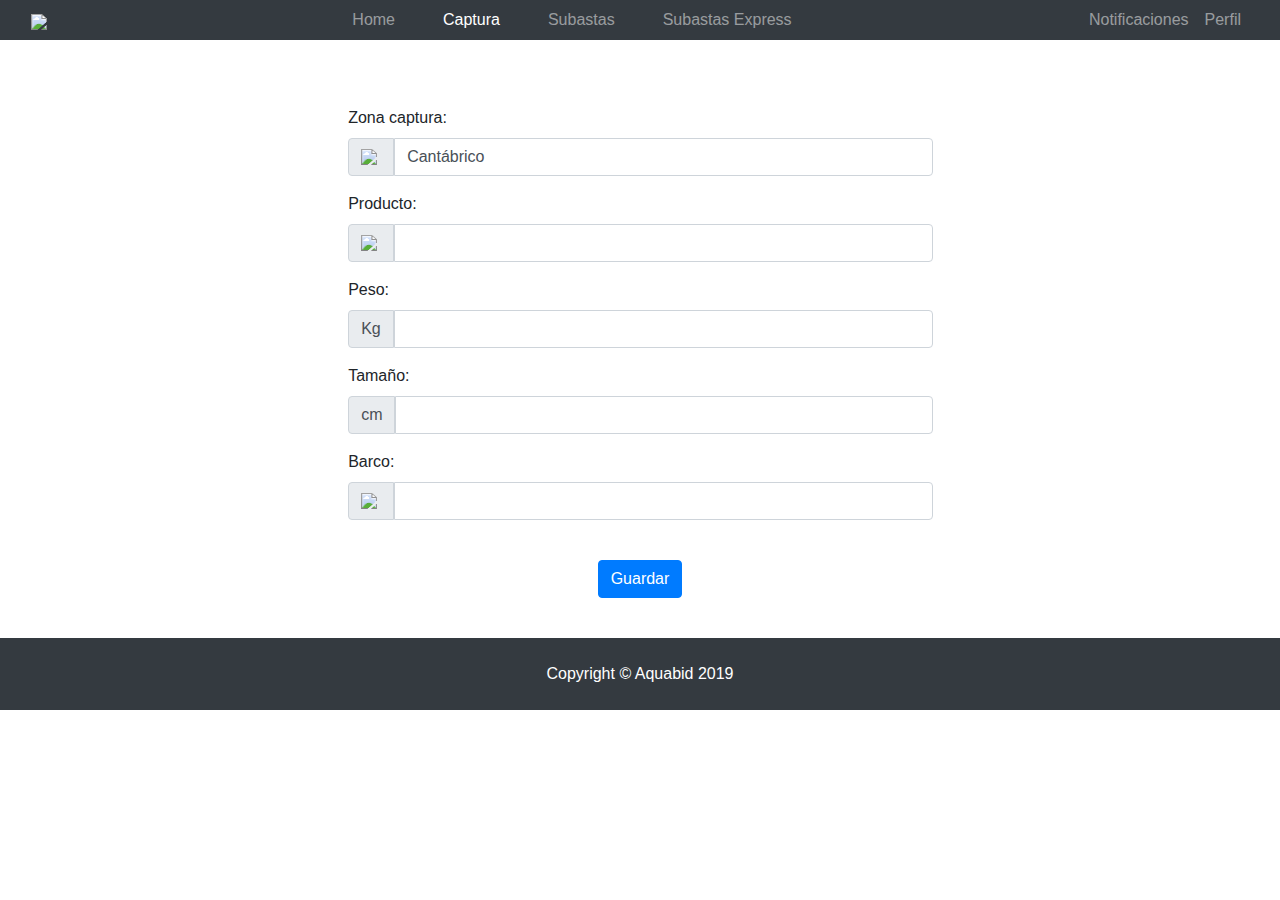
==== html/captura.html @ ab8ef2bf "Cambios en el header" ====
<!DOCTYPE html>
<html lang="en">

<head>

    <meta charset="utf-8">
    <meta name="viewport" content="width=device-width, initial-scale=1, shrink-to-fit=no">
    <meta name="description" content="Página principal de Aquabid">
    <meta name="author" content="Miguel Ángel Pérez, Eric Romero, Alberto Sastre, Alfonso Torres">

    <title>AQUABID</title>

    <link rel="shortcut icon" href="../images/Aquabid.png">

    <!-- JavaScript -->
    <script language="javascript" type="text/javascript" src="../js/main.js"></script>

    <!-- Bootstrap core CSS -->
    <link href="../css/boostrap.css" rel="stylesheet">
    <link href="../css/lonja.css" rel="stylesheet">


</head>

<body>
    <!-- Navigation -->
    <header>
        <nav class="navbar navbar-expand-lg navbar-dark bg-dark fixed-top nnavbar">
            <div class="container">
                <a class="navbar-brand" href="principal.html"><img src="../images/Aquabid.png" width="55px"></a>
                <div class="collapse navbar-collapse" id="navbarResponsive">

                    <ul class="navbar-nav ml-auto">
                        <li class="nav-item-principal ">
                            <a class="nav-link" href="principal.html">Home</a>
                        </li>
                        <li class="nav-item-principal active">
                            <a class="nav-link" href="captura.html">Captura</a>
                        </li>
                        <li class="nav-item-principal">
                            <a class="nav-link" href="subastas.html">Subastas</a>
                        </li>
                        <li class="nav-item-principal">
                            <a class="nav-link" href="#">Subastas Express</a>
                        </li>
                    </ul>

                    <ul class="navbar-nav ml-auto">
                        <li class="nav-item">
                            <a class="nav-link" href="#">Notificaciones</a>
                        </li>
                        <li class="nav-item">
                            <a class="nav-link" href="#">Perfil</a>
                        </li>
                    </ul>
                </div>
            </div>
        </nav>
    </header>

    <!-- Page Content -->
    <div class="ncontainer">
        <div class="ncontainer-interno">
            <form>
                <div class="form-row center">
                    <div class="form-group col-md-12">
                        <label for="Zona captura">Zona captura:</label>
                        <div class="input-group-prepend">
                            <div class="input-group-text input-decorator-radius-right"><img src="../images/location.png"
                                    class="img-input-decorator"></div>
                            <select class="form-control rounded-right">
                                <option>Cantábrico</option>
                                <option>Atlántico</option>
                                <option>Mediterráneo</option>
                            </select>
                        </div>
                    </div>
                </div>
                <div class="form-row center">
                    <div class="form-group col-md-12">
                        <label for="Producto">Producto:</label>
                        <div class="input-group-prepend">
                            <div class="input-group-text input-decorator-radius-right"><img src="../images/pez.png"
                                    class="img-input-decorator"></div>
                            <input class="form-control input-decorator-radius-left" type="text">
                        </div>
                    </div>
                </div>
                <div class="form-row center">
                    <div class="form-group col-md-12">
                        <label for="Producto">Peso:</label>
                        <div class="input-group-prepend">
                            <div class="input-group-text input-decorator-radius-right">Kg</div>
                            <input class="form-control input-decorator-radius-left" type="text">
                        </div>
                    </div>
                </div>
                <div class="form-row center">
                    <div class="form-group col-md-12">
                        <label for="Producto">Tamaño:</label>
                        <div class="input-group-prepend">
                            <div class="input-group-text input-decorator-radius-right">cm</div>
                            <input class="form-control input-decorator-radius-left" type="text">
                        </div>
                    </div>
                </div>
                <div class="form-row center">
                    <div class="form-group col-md-12">
                        <label for="Producto">Barco:</label>
                        <div class="input-group-prepend">
                            <div class="input-group-text input-decorator-radius-right"><img src="../images/barco.png"
                                    class="img-input-decorator"></div>
                            <input class="form-control input-decorator-radius-left" type="text">
                        </div>
                    </div>
                </div>
                <div class="form-boton center submit-boton">
                    <div class="form-group col-md-12">
                        <button type="submit" class="btn btn-primary">Guardar</button>
                    </div>
                </div>
            </form>
        </div>
    </div>
    <!-- /.container -->

    <!-- Footer -->
    <footer class="npadding bg-dark">
        <div class="container">
            <p class="m-0 text-center text-white">Copyright &copy; Aquabid 2019</p>
        </div>
        <!-- /.container -->
    </footer>

</body>

</html>
---- css/boostrap.css ----
:root {
    --blue: #007bff;
    --indigo: #6610f2;
    --purple: #6f42c1;
    --pink: #e83e8c;
    --red: #dc3545;
    --orange: #fd7e14;
    --yellow: #ffc107;
    --green: #28a745;
    --teal: #20c997;
    --cyan: #17a2b8;
    --white: #fff;
    --gray: #6c757d;
    --gray-dark: #343a40;
    --primary: #007bff;
    --secondary: #6c757d;
    --success: #28a745;
    --info: #17a2b8;
    --warning: #ffc107;
    --danger: #dc3545;
    --light: #f8f9fa;
    --dark: #343a40;
    --breakpoint-xs: 0;
    --breakpoint-sm: 576px;
    --breakpoint-md: 768px;
    --breakpoint-lg: 992px;
    --breakpoint-xl: 1200px;
    --font-family-sans-serif: -apple-system, BlinkMacSystemFont, "Segoe UI", Roboto, "Helvetica Neue", Arial, "Noto Sans", sans-serif, "Apple Color Emoji", "Segoe UI Emoji", "Segoe UI Symbol", "Noto Color Emoji";
    --font-family-monospace: SFMono-Regular, Menlo, Monaco, Consolas, "Liberation Mono", "Courier New", monospace;
  }
  
  *,
  *::before,
  *::after {
    box-sizing: border-box;
  }
  
  html {
    font-family: sans-serif;
    line-height: 1.15;
    -webkit-text-size-adjust: 100%;
    -webkit-tap-highlight-color: rgba(0, 0, 0, 0);
  }
  
  article, aside, figcaption, figure, footer, header, hgroup, main, nav, section {
    display: block;
  }
  
  body {
    margin: 0;
    padding-top: 56px;
    font-family: -apple-system, BlinkMacSystemFont, "Segoe UI", Roboto, "Helvetica Neue", Arial, "Noto Sans", sans-serif, "Apple Color Emoji", "Segoe UI Emoji", "Segoe UI Symbol", "Noto Color Emoji";
    font-size: 1rem;
    font-weight: 400;
    line-height: 1.5;
    color: #212529;
    text-align: left;
    background-color: #fff;
  }
  
  [tabindex="-1"]:focus {
    outline: 0 !important;
  }
  
  hr {
    box-sizing: content-box;
    height: 0;
    overflow: visible;
  }
  
  h1, h2, h3, h4, h5, h6 {
    margin-top: 0;
    margin-bottom: 0.5rem;
  }
  
  p {
    margin-top: 0;
    margin-bottom: 1rem;
  }
  
  abbr[title],
  abbr[data-original-title] {
    text-decoration: underline;
    -webkit-text-decoration: underline dotted;
    text-decoration: underline dotted;
    cursor: help;
    border-bottom: 0;
    text-decoration-skip-ink: none;
  }
  
  address {
    margin-bottom: 1rem;
    font-style: normal;
    line-height: inherit;
  }
  
  ol,
  ul,
  dl {
    margin-top: 0;
    margin-bottom: 1rem;
  }
  
  ol ol,
  ul ul,
  ol ul,
  ul ol {
    margin-bottom: 0;
  }
  
  dt {
    font-weight: 700;
  }
  
  dd {
    margin-bottom: .5rem;
    margin-left: 0;
  }
  
  blockquote {
    margin: 0 0 1rem;
  }
  
  b,
  strong {
    font-weight: bolder;
  }
  
  small {
    font-size: 80%;
  }
  
  sub,
  sup {
    position: relative;
    font-size: 75%;
    line-height: 0;
    vertical-align: baseline;
  }
  
  sub {
    bottom: -.25em;
  }
  
  sup {
    top: -.5em;
  }
  
  a {
    color: #007bff;
    text-decoration: none;
    background-color: transparent;
  }
  
  a:hover {
    color: #0056b3;
    text-decoration: underline;
  }
  
  a:not([href]):not([tabindex]) {
    color: inherit;
    text-decoration: none;
  }
  
  a:not([href]):not([tabindex]):hover, a:not([href]):not([tabindex]):focus {
    color: inherit;
    text-decoration: none;
  }
  
  a:not([href]):not([tabindex]):focus {
    outline: 0;
  }
  
  pre,
  code,
  kbd,
  samp {
    font-family: SFMono-Regular, Menlo, Monaco, Consolas, "Liberation Mono", "Courier New", monospace;
    font-size: 1em;
  }
  
  pre {
    margin-top: 0;
    margin-bottom: 1rem;
    overflow: auto;
  }
  
  figure {
    margin: 0 0 1rem;
  }
  
  img {
    vertical-align: middle;
    border-style: none;
  }
  
  svg {
    overflow: hidden;
    vertical-align: middle;
  }
  
  table {
    border-collapse: collapse;
  }
  
  caption {
    padding-top: 0.75rem;
    padding-bottom: 0.75rem;
    color: #6c757d;
    text-align: left;
    caption-side: bottom;
  }
  
  th {
    text-align: inherit;
  }
  
  label {
    display: inline-block;
    margin-bottom: 0.5rem;
  }
  
  button {
    border-radius: 0;
  }
  
  button:focus {
    outline: 1px dotted;
    outline: 5px auto -webkit-focus-ring-color;
  }
  
  input,
  button,
  select,
  optgroup,
  textarea {
    margin: 0;
    font-family: inherit;
    font-size: inherit;
    line-height: inherit;
  }
  
  button,
  input {
    overflow: visible;
  }
  
  button,
  select {
    text-transform: none;
  }
  
  button,
  [type="button"],
  [type="reset"],
  [type="submit"] {
    -webkit-appearance: button;
  }
  
  button::-moz-focus-inner,
  [type="button"]::-moz-focus-inner,
  [type="reset"]::-moz-focus-inner,
  [type="submit"]::-moz-focus-inner {
    padding: 0;
    border-style: none;
  }
  
  input[type="radio"],
  input[type="checkbox"] {
    box-sizing: border-box;
    padding: 0;
  }
  
  input[type="date"],
  input[type="time"],
  input[type="datetime-local"],
  input[type="month"] {
    -webkit-appearance: listbox;
  }
  
  textarea {
    overflow: auto;
    resize: vertical;
  }
  
  fieldset {
    min-width: 0;
    padding: 0;
    margin: 0;
    border: 0;
  }
  
  legend {
    display: block;
    width: 100%;
    max-width: 100%;
    padding: 0;
    margin-bottom: .5rem;
    font-size: 1.5rem;
    line-height: inherit;
    color: inherit;
    white-space: normal;
  }
  
  progress {
    vertical-align: baseline;
  }
  
  [type="number"]::-webkit-inner-spin-button,
  [type="number"]::-webkit-outer-spin-button {
    height: auto;
  }
  
  [type="search"] {
    outline-offset: -2px;
    -webkit-appearance: none;
  }
  
  [type="search"]::-webkit-search-decoration {
    -webkit-appearance: none;
  }
  
  ::-webkit-file-upload-button {
    font: inherit;
    -webkit-appearance: button;
  }
  
  output {
    display: inline-block;
  }
  
  summary {
    display: list-item;
    cursor: pointer;
  }
  
  template {
    display: none;
  }
  
  [hidden] {
    display: none !important;
  }
  
  h1, h2, h3, h4, h5, h6,
  .h1, .h2, .h3, .h4, .h5, .h6 {
    margin-bottom: 0.5rem;
    font-family: inherit;
    font-weight: 500;
    line-height: 1.2;
    color: inherit;
  }
  
  h1, .h1 {
    font-size: 2.5rem;
  }
  
  h2, .h2 {
    font-size: 2rem;
  }
  
  h3, .h3 {
    font-size: 1.75rem;
  }
  
  h4, .h4 {
    font-size: 1.5rem;
  }
  
  h5, .h5 {
    font-size: 1.25rem;
  }
  
  h6, .h6 {
    font-size: 1rem;
  }
  
  .lead {
    font-size: 1.25rem;
    font-weight: 300;
  }
  
  .display-1 {
    font-size: 6rem;
    font-weight: 300;
    line-height: 1.2;
  }
  
  .display-2 {
    font-size: 5.5rem;
    font-weight: 300;
    line-height: 1.2;
  }
  
  .display-3 {
    font-size: 4.5rem;
    font-weight: 300;
    line-height: 1.2;
  }
  
  .display-4 {
    font-size: 3.5rem;
    font-weight: 300;
    line-height: 1.2;
  }
  
  hr {
    margin-top: 1rem;
    margin-bottom: 1rem;
    border: 0;
    border-top: 1px solid rgba(0, 0, 0, 0.1);
  }
  
  small,
  .small {
    font-size: 80%;
    font-weight: 400;
  }
  
  mark,
  .mark {
    padding: 0.2em;
    background-color: #fcf8e3;
  }
  
  .list-unstyled {
    padding-left: 0;
    list-style: none;
  }
  
  .list-inline {
    padding-left: 0;
    list-style: none;
  }
  
  .list-inline-item {
    display: inline-block;
  }
  
  .list-inline-item:not(:last-child) {
    margin-right: 0.5rem;
  }
  
  .initialism {
    font-size: 90%;
    text-transform: uppercase;
  }
  
  .blockquote {
    margin-bottom: 1rem;
    font-size: 1.25rem;
  }
  
  .blockquote-footer {
    display: block;
    font-size: 80%;
    color: #6c757d;
  }
  
  .blockquote-footer::before {
    content: "\2014\00A0";
  }

  .img-fluid {
    max-width: 100%;
    height: auto;
  }
  
  .img-thumbnail {
    padding: 0.25rem;
    background-color: #fff;
    border: 1px solid #dee2e6;
    border-radius: 0.25rem;
    max-width: 100%;
    height: auto;
  }
  
  .figure {
    display: inline-block;
  }
  
  .figure-img {
    margin-bottom: 0.5rem;
    line-height: 1;
  }
  
  .figure-caption {
    font-size: 90%;
    color: #6c757d;
  }
  
  code {
    font-size: 87.5%;
    color: #e83e8c;
    word-break: break-word;
  }
  
  a > code {
    color: inherit;
  }
  
  kbd {
    padding: 0.2rem 0.4rem;
    font-size: 87.5%;
    color: #fff;
    background-color: #212529;
    border-radius: 0.2rem;
  }
  
  kbd kbd {
    padding: 0;
    font-size: 100%;
    font-weight: 700;
  }
  
  pre {
    display: block;
    font-size: 87.5%;
    color: #212529;
  }
  
  pre code {
    font-size: inherit;
    color: inherit;
    word-break: normal;
  }
  
  .pre-scrollable {
    max-height: 340px;
    overflow-y: scroll;
  }

  .container {
    width: 100%;
    padding-right: 15px;
    padding-left: 15px;
    margin-right: auto;
    margin-left: auto;
  }
  
  @media (min-width: 576px) {
    .container {
      max-width: 100%;
    }
  }
  
  @media (min-width: 768px) {
    .container {
      max-width: 100%;
    }
  }
  
  @media (min-width: 992px) {
    .container {
      max-width: 100%;
    }
  }
  
  @media (min-width: 1200px) {
    .container {
      max-width: 100%;
    }
  }
  
  .container-fluid {
    width: 100%;
    padding-right: 15px;
    padding-left: 15px;
    margin-right: auto;
    margin-left: auto;
  }
  
  .row {
    display: -ms-flexbox;
    display: flex;
    -ms-flex-wrap: wrap;
    flex-wrap: wrap;
    margin-top: 50px;
  }
  
  .no-gutters {
    margin-right: 0;
    margin-left: 0;
  }
  
  .no-gutters > .col,
  .no-gutters > [class*="col-"] {
    padding-right: 0;
    padding-left: 0;
  }
  
  .col-1, .col-2, .col-3, .col-4, .col-5, .col-6, .col-7, .col-8, .col-9, .col-10, .col-11, .col-12, .col,
  .col-auto, .col-sm-1, .col-sm-2, .col-sm-3, .col-sm-4, .col-sm-5, .col-sm-6, .col-sm-7, .col-sm-8, .col-sm-9, .col-sm-10, .col-sm-11, .col-sm-12, .col-sm,
  .col-sm-auto, .col-md-1, .col-md-2, .col-md-3, .col-md-4, .col-md-5, .col-md-6, .col-md-7, .col-md-8, .col-md-9, .col-md-10, .col-md-11, .col-md-12, .col-md,
  .col-md-auto, .col-lg-1, .col-lg-2, .col-lg-3, .col-lg-4, .col-lg-5, .col-lg-6, col-lg-7, .col-lg-8, .col-lg-9, .col-lg-10, .col-lg-11, .col-lg-12, .col-lg,
  .col-lg-auto, .col-xl-1, .col-xl-2, .col-xl-3, .col-xl-4, .col-xl-5, .col-xl-6, .col-xl-7, .col-xl-8, .col-xl-9, .col-xl-10, .col-xl-11, .col-xl-12, .col-xl,
  .col-xl-auto {
    position: relative;
    width: 100%;
    padding-right: 15px;
    padding-left: 15px;
  }
  
  .col {
    -ms-flex-preferred-size: 0;
    flex-basis: 0;
    -ms-flex-positive: 1;
    flex-grow: 1;
    max-width: 100%;
  }
  
  .col-auto {
    -ms-flex: 0 0 auto;
    flex: 0 0 auto;
    width: auto;
    max-width: 100%;
  }
  
  .col-1 {
    -ms-flex: 0 0 8.333333%;
    flex: 0 0 8.333333%;
    max-width: 8.333333%;
  }
  
  .col-2 {
    -ms-flex: 0 0 16.666667%;
    flex: 0 0 16.666667%;
    max-width: 16.666667%;
  }
  
  .col-3 {
    -ms-flex: 0 0 25%;
    flex: 0 0 25%;
    max-width: 25%;
  }
  
  .col-4 {
    -ms-flex: 0 0 33.333333%;
    flex: 0 0 33.333333%;
    max-width: 33.333333%;
  }
  
  .col-5 {
    -ms-flex: 0 0 41.666667%;
    flex: 0 0 41.666667%;
    max-width: 41.666667%;
  }
  
  .col-6 {
    -ms-flex: 0 0 50%;
    flex: 0 0 50%;
    max-width: 50%;
  }
  
  .col-7 {
    -ms-flex: 0 0 58.333333%;
    flex: 0 0 58.333333%;
    max-width: 58.333333%;
  }
  
  .col-8 {
    -ms-flex: 0 0 66.666667%;
    flex: 0 0 66.666667%;
    max-width: 66.666667%;
  }
  
  .col-9 {
    -ms-flex: 0 0 75%;
    flex: 0 0 75%;
    max-width: 75%;
  }
  
  .col-10 {
    -ms-flex: 0 0 83.333333%;
    flex: 0 0 83.333333%;
    max-width: 83.333333%;
  }
  
  .col-11 {
    -ms-flex: 0 0 91.666667%;
    flex: 0 0 91.666667%;
    max-width: 91.666667%;
  }
  
  .col-12 {
    -ms-flex: 0 0 100%;
    flex: 0 0 100%;
    max-width: 100%;
  }
  
  .order-first {
    -ms-flex-order: -1;
    order: -1;
  }
  
  .order-last {
    -ms-flex-order: 13;
    order: 13;
  }
  
  .order-0 {
    -ms-flex-order: 0;
    order: 0;
  }
  
  .order-1 {
    -ms-flex-order: 1;
    order: 1;
  }
  
  .order-2 {
    -ms-flex-order: 2;
    order: 2;
  }
  
  .order-3 {
    -ms-flex-order: 3;
    order: 3;
  }
  
  .order-4 {
    -ms-flex-order: 4;
    order: 4;
  }
  
  .order-5 {
    -ms-flex-order: 5;
    order: 5;
  }
  
  .order-6 {
    -ms-flex-order: 6;
    order: 6;
  }
  
  .order-7 {
    -ms-flex-order: 7;
    order: 7;
  }
  
  .order-8 {
    -ms-flex-order: 8;
    order: 8;
  }
  
  .order-9 {
    -ms-flex-order: 9;
    order: 9;
  }
  
  .order-10 {
    -ms-flex-order: 10;
    order: 10;
  }
  
  .order-11 {
    -ms-flex-order: 11;
    order: 11;
  }
  
  .order-12 {
    -ms-flex-order: 12;
    order: 12;
  }
  
  .offset-1 {
    margin-left: 8.333333%;
  }
  
  .offset-2 {
    margin-left: 16.666667%;
  }
  
  .offset-3 {
    margin-left: 25%;
  }
  
  .offset-4 {
    margin-left: 33.333333%;
  }
  
  .offset-5 {
    margin-left: 41.666667%;
  }
  
  .offset-6 {
    margin-left: 50%;
  }
  
  .offset-7 {
    margin-left: 58.333333%;
  }
  
  .offset-8 {
    margin-left: 66.666667%;
  }
  
  .offset-9 {
    margin-left: 75%;
  }
  
  .offset-10 {
    margin-left: 83.333333%;
  }
  
  .offset-11 {
    margin-left: 91.666667%;
  }
  
  @media (min-width: 576px) {
    .col-sm {
      -ms-flex-preferred-size: 0;
      flex-basis: 0;
      -ms-flex-positive: 1;
      flex-grow: 1;
      max-width: 100%;
    }
    .col-sm-auto {
      -ms-flex: 0 0 auto;
      flex: 0 0 auto;
      width: auto;
      max-width: 100%;
    }
    .col-sm-1 {
      -ms-flex: 0 0 8.333333%;
      flex: 0 0 8.333333%;
      max-width: 8.333333%;
    }
    .col-sm-2 {
      -ms-flex: 0 0 16.666667%;
      flex: 0 0 16.666667%;
      max-width: 16.666667%;
    }
    .col-sm-3 {
      -ms-flex: 0 0 25%;
      flex: 0 0 25%;
      max-width: 25%;
    }
    .col-sm-4 {
      -ms-flex: 0 0 33.333333%;
      flex: 0 0 33.333333%;
      max-width: 33.333333%;
    }
    .col-sm-5 {
      -ms-flex: 0 0 41.666667%;
      flex: 0 0 41.666667%;
      max-width: 41.666667%;
    }
    .col-sm-6 {
      -ms-flex: 0 0 50%;
      flex: 0 0 50%;
      max-width: 50%;
    }
    .col-sm-7 {
      -ms-flex: 0 0 58.333333%;
      flex: 0 0 58.333333%;
      max-width: 58.333333%;
    }
    .col-sm-8 {
      -ms-flex: 0 0 66.666667%;
      flex: 0 0 66.666667%;
      max-width: 66.666667%;
    }
    .col-sm-9 {
      -ms-flex: 0 0 75%;
      flex: 0 0 75%;
      max-width: 75%;
    }
    .col-sm-10 {
      -ms-flex: 0 0 83.333333%;
      flex: 0 0 83.333333%;
      max-width: 83.333333%;
    }
    .col-sm-11 {
      -ms-flex: 0 0 91.666667%;
      flex: 0 0 91.666667%;
      max-width: 91.666667%;
    }
    .col-sm-12 {
      -ms-flex: 0 0 100%;
      flex: 0 0 100%;
      max-width: 100%;
    }
    .order-sm-first {
      -ms-flex-order: -1;
      order: -1;
    }
    .order-sm-last {
      -ms-flex-order: 13;
      order: 13;
    }
    .order-sm-0 {
      -ms-flex-order: 0;
      order: 0;
    }
    .order-sm-1 {
      -ms-flex-order: 1;
      order: 1;
    }
    .order-sm-2 {
      -ms-flex-order: 2;
      order: 2;
    }
    .order-sm-3 {
      -ms-flex-order: 3;
      order: 3;
    }
    .order-sm-4 {
      -ms-flex-order: 4;
      order: 4;
    }
    .order-sm-5 {
      -ms-flex-order: 5;
      order: 5;
    }
    .order-sm-6 {
      -ms-flex-order: 6;
      order: 6;
    }
    .order-sm-7 {
      -ms-flex-order: 7;
      order: 7;
    }
    .order-sm-8 {
      -ms-flex-order: 8;
      order: 8;
    }
    .order-sm-9 {
      -ms-flex-order: 9;
      order: 9;
    }
    .order-sm-10 {
      -ms-flex-order: 10;
      order: 10;
    }
    .order-sm-11 {
      -ms-flex-order: 11;
      order: 11;
    }
    .order-sm-12 {
      -ms-flex-order: 12;
      order: 12;
    }
    .offset-sm-0 {
      margin-left: 0;
    }
    .offset-sm-1 {
      margin-left: 8.333333%;
    }
    .offset-sm-2 {
      margin-left: 16.666667%;
    }
    .offset-sm-3 {
      margin-left: 25%;
    }
    .offset-sm-4 {
      margin-left: 33.333333%;
    }
    .offset-sm-5 {
      margin-left: 41.666667%;
    }
    .offset-sm-6 {
      margin-left: 50%;
    }
    .offset-sm-7 {
      margin-left: 58.333333%;
    }
    .offset-sm-8 {
      margin-left: 66.666667%;
    }
    .offset-sm-9 {
      margin-left: 75%;
    }
    .offset-sm-10 {
      margin-left: 83.333333%;
    }
    .offset-sm-11 {
      margin-left: 91.666667%;
    }
  }
  
  @media (min-width: 768px) {
    .col-md {
      -ms-flex-preferred-size: 0;
      flex-basis: 0;
      -ms-flex-positive: 1;
      flex-grow: 1;
      max-width: 100%;
    }
    .col-md-auto {
      -ms-flex: 0 0 auto;
      flex: 0 0 auto;
      width: auto;
      max-width: 100%;
    }
    .col-md-1 {
      -ms-flex: 0 0 8.333333%;
      flex: 0 0 8.333333%;
      max-width: 8.333333%;
    }
    .col-md-2 {
      -ms-flex: 0 0 16.666667%;
      flex: 0 0 16.666667%;
      max-width: 16.666667%;
    }
    .col-md-3 {
      -ms-flex: 0 0 25%;
      flex: 0 0 25%;
      max-width: 25%;
    }
    .col-md-4 {
      -ms-flex: 0 0 33.333333%;
      flex: 0 0 33.333333%;
      max-width: 33.333333%;
    }
    .col-md-5 {
      -ms-flex: 0 0 41.666667%;
      flex: 0 0 41.666667%;
      max-width: 41.666667%;
    }
    .col-md-6 {
      -ms-flex: 0 0 50%;
      flex: 0 0 50%;
      max-width: 50%;
    }
    .col-md-7 {
      -ms-flex: 0 0 58.333333%;
      flex: 0 0 58.333333%;
      max-width: 58.333333%;
    }
    .col-md-8 {
      -ms-flex: 0 0 66.666667%;
      flex: 0 0 66.666667%;
      max-width: 66.666667%;
    }
    .col-md-9 {
      -ms-flex: 0 0 75%;
      flex: 0 0 75%;
      max-width: 75%;
    }
    .col-md-10 {
      -ms-flex: 0 0 83.333333%;
      flex: 0 0 83.333333%;
      max-width: 83.333333%;
    }
    .col-md-11 {
      -ms-flex: 0 0 91.666667%;
      flex: 0 0 91.666667%;
      max-width: 91.666667%;
    }
    .col-md-12 {
      -ms-flex: 0 0 100%;
      flex: 0 0 100%;
      max-width: 100%;
    }
    .order-md-first {
      -ms-flex-order: -1;
      order: -1;
    }
    .order-md-last {
      -ms-flex-order: 13;
      order: 13;
    }
    .order-md-0 {
      -ms-flex-order: 0;
      order: 0;
    }
    .order-md-1 {
      -ms-flex-order: 1;
      order: 1;
    }
    .order-md-2 {
      -ms-flex-order: 2;
      order: 2;
    }
    .order-md-3 {
      -ms-flex-order: 3;
      order: 3;
    }
    .order-md-4 {
      -ms-flex-order: 4;
      order: 4;
    }
    .order-md-5 {
      -ms-flex-order: 5;
      order: 5;
    }
    .order-md-6 {
      -ms-flex-order: 6;
      order: 6;
    }
    .order-md-7 {
      -ms-flex-order: 7;
      order: 7;
    }
    .order-md-8 {
      -ms-flex-order: 8;
      order: 8;
    }
    .order-md-9 {
      -ms-flex-order: 9;
      order: 9;
    }
    .order-md-10 {
      -ms-flex-order: 10;
      order: 10;
    }
    .order-md-11 {
      -ms-flex-order: 11;
      order: 11;
    }
    .order-md-12 {
      -ms-flex-order: 12;
      order: 12;
    }
    .offset-md-0 {
      margin-left: 0;
    }
    .offset-md-1 {
      margin-left: 8.333333%;
    }
    .offset-md-2 {
      margin-left: 16.666667%;
    }
    .offset-md-3 {
      margin-left: 25%;
    }
    .offset-md-4 {
      margin-left: 33.333333%;
    }
    .offset-md-5 {
      margin-left: 41.666667%;
    }
    .offset-md-6 {
      margin-left: 50%;
    }
    .offset-md-7 {
      margin-left: 58.333333%;
    }
    .offset-md-8 {
      margin-left: 66.666667%;
    }
    .offset-md-9 {
      margin-left: 75%;
    }
    .offset-md-10 {
      margin-left: 83.333333%;
    }
    .offset-md-11 {
      margin-left: 91.666667%;
    }
  }
  
  @media (min-width: 992px) {
    .col-lg {
      -ms-flex-preferred-size: 0;
      flex-basis: 0;
      -ms-flex-positive: 1;
      flex-grow: 1;
      max-width: 100%;
    }
    .col-lg-auto {
      -ms-flex: 0 0 auto;
      flex: 0 0 auto;
      width: auto;
      max-width: 100%;
    }
    .col-lg-1 {
      -ms-flex: 0 0 8.333333%;
      flex: 0 0 8.333333%;
      max-width: 8.333333%;
    }
    .col-lg-2 {
      -ms-flex: 0 0 16.666667%;
      flex: 0 0 16.666667%;
      max-width: 16.666667%;
    }
    .col-lg-3 {
      -ms-flex: 0 0 25%;
      flex: 0 0 25%;
      max-width: 25%;
    }
    .col-lg-4 {
      -ms-flex: 0 0 33.333333%;
      flex: 0 0 33.333333%;
      max-width: 33.333333%;
    }
    .col-lg-5 {
      -ms-flex: 0 0 41.666667%;
      flex: 0 0 41.666667%;
      max-width: 41.666667%;
    }
    .col-lg-6 {
      -ms-flex: 0 0 50%;
      flex: 0 0 50%;
      max-width: 50%;
    }
    .col-lg-7 {
      -ms-flex: 0 0 58.333333%;
      flex: 0 0 58.333333%;
      max-width: 58.333333%;
    }
    .col-lg-8 {
      -ms-flex: 0 0 66.666667%;
      flex: 0 0 66.666667%;
      max-width: 66.666667%;
    }
    .col-lg-9 {
      -ms-flex: 0 0 75%;
      flex: 0 0 75%;
      max-width: 75%;
    }
    .col-lg-10 {
      -ms-flex: 0 0 83.333333%;
      flex: 0 0 83.333333%;
      max-width: 83.333333%;
    }
    .col-lg-11 {
      -ms-flex: 0 0 91.666667%;
      flex: 0 0 91.666667%;
      max-width: 91.666667%;
    }
    .col-lg-12 {
      -ms-flex: 0 0 100%;
      flex: 0 0 100%;
      max-width: 100%;
    }
    .order-lg-first {
      -ms-flex-order: -1;
      order: -1;
    }
    .order-lg-last {
      -ms-flex-order: 13;
      order: 13;
    }
    .order-lg-0 {
      -ms-flex-order: 0;
      order: 0;
    }
    .order-lg-1 {
      -ms-flex-order: 1;
      order: 1;
    }
    .order-lg-2 {
      -ms-flex-order: 2;
      order: 2;
    }
    .order-lg-3 {
      -ms-flex-order: 3;
      order: 3;
    }
    .order-lg-4 {
      -ms-flex-order: 4;
      order: 4;
    }
    .order-lg-5 {
      -ms-flex-order: 5;
      order: 5;
    }
    .order-lg-6 {
      -ms-flex-order: 6;
      order: 6;
    }
    .order-lg-7 {
      -ms-flex-order: 7;
      order: 7;
    }
    .order-lg-8 {
      -ms-flex-order: 8;
      order: 8;
    }
    .order-lg-9 {
      -ms-flex-order: 9;
      order: 9;
    }
    .order-lg-10 {
      -ms-flex-order: 10;
      order: 10;
    }
    .order-lg-11 {
      -ms-flex-order: 11;
      order: 11;
    }
    .order-lg-12 {
      -ms-flex-order: 12;
      order: 12;
    }
    .offset-lg-0 {
      margin-left: 0;
    }
    .offset-lg-1 {
      margin-left: 8.333333%;
    }
    .offset-lg-2 {
      margin-left: 16.666667%;
    }
    .offset-lg-3 {
      margin-left: 25%;
    }
    .offset-lg-4 {
      margin-left: 33.333333%;
    }
    .offset-lg-5 {
      margin-left: 41.666667%;
    }
    .offset-lg-6 {
      margin-left: 50%;
    }
    .offset-lg-7 {
      margin-left: 58.333333%;
    }
    .offset-lg-8 {
      margin-left: 66.666667%;
    }
    .offset-lg-9 {
      margin-left: 75%;
    }
    .offset-lg-10 {
      margin-left: 83.333333%;
    }
    .offset-lg-11 {
      margin-left: 91.666667%;
    }
  }
  
  @media (min-width: 1200px) {
    .col-xl {
      -ms-flex-preferred-size: 0;
      flex-basis: 0;
      -ms-flex-positive: 1;
      flex-grow: 1;
      max-width: 100%;
    }
    .col-xl-auto {
      -ms-flex: 0 0 auto;
      flex: 0 0 auto;
      width: auto;
      max-width: 100%;
    }
    .col-xl-1 {
      -ms-flex: 0 0 8.333333%;
      flex: 0 0 8.333333%;
      max-width: 8.333333%;
    }
    .col-xl-2 {
      -ms-flex: 0 0 16.666667%;
      flex: 0 0 16.666667%;
      max-width: 16.666667%;
    }
    .col-xl-3 {
      -ms-flex: 0 0 25%;
      flex: 0 0 25%;
      max-width: 25%;
    }
    .col-xl-4 {
      -ms-flex: 0 0 33.333333%;
      flex: 0 0 33.333333%;
      max-width: 33.333333%;
    }
    .col-xl-5 {
      -ms-flex: 0 0 41.666667%;
      flex: 0 0 41.666667%;
      max-width: 41.666667%;
    }
    .col-xl-6 {
      -ms-flex: 0 0 50%;
      flex: 0 0 50%;
      max-width: 50%;
    }
    .col-xl-7 {
      -ms-flex: 0 0 58.333333%;
      flex: 0 0 58.333333%;
      max-width: 58.333333%;
    }
    .col-xl-8 {
      -ms-flex: 0 0 66.666667%;
      flex: 0 0 66.666667%;
      max-width: 66.666667%;
    }
    .col-xl-9 {
      -ms-flex: 0 0 75%;
      flex: 0 0 75%;
      max-width: 75%;
    }
    .col-xl-10 {
      -ms-flex: 0 0 83.333333%;
      flex: 0 0 83.333333%;
      max-width: 83.333333%;
    }
    .col-xl-11 {
      -ms-flex: 0 0 91.666667%;
      flex: 0 0 91.666667%;
      max-width: 91.666667%;
    }
    .col-xl-12 {
      -ms-flex: 0 0 100%;
      flex: 0 0 100%;
      max-width: 100%;
    }
    .order-xl-first {
      -ms-flex-order: -1;
      order: -1;
    }
    .order-xl-last {
      -ms-flex-order: 13;
      order: 13;
    }
    .order-xl-0 {
      -ms-flex-order: 0;
      order: 0;
    }
    .order-xl-1 {
      -ms-flex-order: 1;
      order: 1;
    }
    .order-xl-2 {
      -ms-flex-order: 2;
      order: 2;
    }
    .order-xl-3 {
      -ms-flex-order: 3;
      order: 3;
    }
    .order-xl-4 {
      -ms-flex-order: 4;
      order: 4;
    }
    .order-xl-5 {
      -ms-flex-order: 5;
      order: 5;
    }
    .order-xl-6 {
      -ms-flex-order: 6;
      order: 6;
    }
    .order-xl-7 {
      -ms-flex-order: 7;
      order: 7;
    }
    .order-xl-8 {
      -ms-flex-order: 8;
      order: 8;
    }
    .order-xl-9 {
      -ms-flex-order: 9;
      order: 9;
    }
    .order-xl-10 {
      -ms-flex-order: 10;
      order: 10;
    }
    .order-xl-11 {
      -ms-flex-order: 11;
      order: 11;
    }
    .order-xl-12 {
      -ms-flex-order: 12;
      order: 12;
    }
    .offset-xl-0 {
      margin-left: 0;
    }
    .offset-xl-1 {
      margin-left: 8.333333%;
    }
    .offset-xl-2 {
      margin-left: 16.666667%;
    }
    .offset-xl-3 {
      margin-left: 25%;
    }
    .offset-xl-4 {
      margin-left: 33.333333%;
    }
    .offset-xl-5 {
      margin-left: 41.666667%;
    }
    .offset-xl-6 {
      margin-left: 50%;
    }
    .offset-xl-7 {
      margin-left: 58.333333%;
    }
    .offset-xl-8 {
      margin-left: 66.666667%;
    }
    .offset-xl-9 {
      margin-left: 75%;
    }
    .offset-xl-10 {
      margin-left: 83.333333%;
    }
    .offset-xl-11 {
      margin-left: 91.666667%;
    }
  }
  
  .table {
    width: 100%;
    margin-bottom: 1rem;
    background-color: transparent;
  }
  
  .table th,
  .table td {
    padding: 0.75rem;
    vertical-align: top;
    border-top: 1px solid #dee2e6;
  }
  
  .table thead th {
    vertical-align: bottom;
    border-bottom: 2px solid #dee2e6;
  }
  
  .table tbody + tbody {
    border-top: 2px solid #dee2e6;
  }
  
  .table .table {
    background-color: #fff;
  }
  
  .table-sm th,
  .table-sm td {
    padding: 0.3rem;
  }
  
  .table-bordered {
    border: 1px solid #dee2e6;
  }
  
  .table-bordered th,
  .table-bordered td {
    border: 1px solid #dee2e6;
  }
  
  .table-bordered thead th,
  .table-bordered thead td {
    border-bottom-width: 2px;
  }
  
  .table-borderless th,
  .table-borderless td,
  .table-borderless thead th,
  .table-borderless tbody + tbody {
    border: 0;
  }
  
  .table-striped tbody tr:nth-of-type(odd) {
    background-color: rgba(0, 0, 0, 0.05);
  }
  
  .table-hover tbody tr:hover {
    background-color: rgba(0, 0, 0, 0.075);
  }
  
  .table-primary,
  .table-primary > th,
  .table-primary > td {
    background-color: #b8daff;
  }
  
  .table-primary th,
  .table-primary td,
  .table-primary thead th,
  .table-primary tbody + tbody {
    border-color: #7abaff;
  }
  
  .table-hover .table-primary:hover {
    background-color: #9fcdff;
  }
  
  .table-hover .table-primary:hover > td,
  .table-hover .table-primary:hover > th {
    background-color: #9fcdff;
  }
  
  .table-secondary,
  .table-secondary > th,
  .table-secondary > td {
    background-color: #d6d8db;
  }
  
  .table-secondary th,
  .table-secondary td,
  .table-secondary thead th,
  .table-secondary tbody + tbody {
    border-color: #b3b7bb;
  }
  
  .table-hover .table-secondary:hover {
    background-color: #c8cbcf;
  }
  
  .table-hover .table-secondary:hover > td,
  .table-hover .table-secondary:hover > th {
    background-color: #c8cbcf;
  }
  
  .table-success,
  .table-success > th,
  .table-success > td {
    background-color: #c3e6cb;
  }
  
  .table-success th,
  .table-success td,
  .table-success thead th,
  .table-success tbody + tbody {
    border-color: #8fd19e;
  }
  
  .table-hover .table-success:hover {
    background-color: #b1dfbb;
  }
  
  .table-hover .table-success:hover > td,
  .table-hover .table-success:hover > th {
    background-color: #b1dfbb;
  }
  
  .table-info,
  .table-info > th,
  .table-info > td {
    background-color: #bee5eb;
  }
  
  .table-info th,
  .table-info td,
  .table-info thead th,
  .table-info tbody + tbody {
    border-color: #86cfda;
  }
  
  .table-hover .table-info:hover {
    background-color: #abdde5;
  }
  
  .table-hover .table-info:hover > td,
  .table-hover .table-info:hover > th {
    background-color: #abdde5;
  }
  
  .table-warning,
  .table-warning > th,
  .table-warning > td {
    background-color: #ffeeba;
  }
  
  .table-warning th,
  .table-warning td,
  .table-warning thead th,
  .table-warning tbody + tbody {
    border-color: #ffdf7e;
  }
  
  .table-hover .table-warning:hover {
    background-color: #ffe8a1;
  }
  
  .table-hover .table-warning:hover > td,
  .table-hover .table-warning:hover > th {
    background-color: #ffe8a1;
  }
  
  .table-danger,
  .table-danger > th,
  .table-danger > td {
    background-color: #f5c6cb;
  }
  
  .table-danger th,
  .table-danger td,
  .table-danger thead th,
  .table-danger tbody + tbody {
    border-color: #ed969e;
  }
  
  .table-hover .table-danger:hover {
    background-color: #f1b0b7;
  }
  
  .table-hover .table-danger:hover > td,
  .table-hover .table-danger:hover > th {
    background-color: #f1b0b7;
  }
  
  .table-light,
  .table-light > th,
  .table-light > td {
    background-color: #fdfdfe;
  }
  
  .table-light th,
  .table-light td,
  .table-light thead th,
  .table-light tbody + tbody {
    border-color: #fbfcfc;
  }
  
  .table-hover .table-light:hover {
    background-color: #ececf6;
  }
  
  .table-hover .table-light:hover > td,
  .table-hover .table-light:hover > th {
    background-color: #ececf6;
  }
  
  .table-dark,
  .table-dark > th,
  .table-dark > td {
    background-color: #c6c8ca;
  }
  
  .table-dark th,
  .table-dark td,
  .table-dark thead th,
  .table-dark tbody + tbody {
    border-color: #95999c;
  }
  
  .table-hover .table-dark:hover {
    background-color: #b9bbbe;
  }
  
  .table-hover .table-dark:hover > td,
  .table-hover .table-dark:hover > th {
    background-color: #b9bbbe;
  }
  
  .table-active,
  .table-active > th,
  .table-active > td {
    background-color: rgba(0, 0, 0, 0.075);
  }
  
  .table-hover .table-active:hover {
    background-color: rgba(0, 0, 0, 0.075);
  }
  
  .table-hover .table-active:hover > td,
  .table-hover .table-active:hover > th {
    background-color: rgba(0, 0, 0, 0.075);
  }
  
  .table .thead-dark th {
    color: #fff;
    background-color: #212529;
    border-color: #32383e;
  }
  
  .table .thead-light th {
    color: #495057;
    background-color: #e9ecef;
    border-color: #dee2e6;
  }
  
  .table-dark {
    color: #fff;
    background-color: #212529;
  }
  
  .table-dark th,
  .table-dark td,
  .table-dark thead th {
    border-color: #32383e;
  }
  
  .table-dark.table-bordered {
    border: 0;
  }
  
  .table-dark.table-striped tbody tr:nth-of-type(odd) {
    background-color: rgba(255, 255, 255, 0.05);
  }
  
  .table-dark.table-hover tbody tr:hover {
    background-color: rgba(255, 255, 255, 0.075);
  }
  
  @media (max-width: 575.98px) {
    .table-responsive-sm {
      display: block;
      width: 100%;
      overflow-x: auto;
      -webkit-overflow-scrolling: touch;
      -ms-overflow-style: -ms-autohiding-scrollbar;
    }
    .table-responsive-sm > .table-bordered {
      border: 0;
    }
  }
  
  @media (max-width: 767.98px) {
    .table-responsive-md {
      display: block;
      width: 100%;
      overflow-x: auto;
      -webkit-overflow-scrolling: touch;
      -ms-overflow-style: -ms-autohiding-scrollbar;
    }
    .table-responsive-md > .table-bordered {
      border: 0;
    }
  }
  
  @media (max-width: 991.98px) {
    .table-responsive-lg {
      display: block;
      width: 100%;
      overflow-x: auto;
      -webkit-overflow-scrolling: touch;
      -ms-overflow-style: -ms-autohiding-scrollbar;
    }
    .table-responsive-lg > .table-bordered {
      border: 0;
    }
  }
  
  @media (max-width: 1199.98px) {
    .table-responsive-xl {
      display: block;
      width: 100%;
      overflow-x: auto;
      -webkit-overflow-scrolling: touch;
      -ms-overflow-style: -ms-autohiding-scrollbar;
    }
    .table-responsive-xl > .table-bordered {
      border: 0;
    }
  }
  
  .table-responsive {
    display: block;
    width: 100%;
    overflow-x: auto;
    -webkit-overflow-scrolling: touch;
    -ms-overflow-style: -ms-autohiding-scrollbar;
  }
  
  .table-responsive > .table-bordered {
    border: 0;
  }
  
  .form-control {
    display: block;
    width: 100%;
    height: calc(2.25rem + 2px);
    padding: 0.375rem 0.75rem;
    font-size: 1rem;
    font-weight: 400;
    line-height: 1.5;
    color: #495057;
    background-color: #fff;
    background-clip: padding-box;
    border: 1px solid #ced4da;
    border-radius: 0.25rem;
    transition: border-color 0.15s ease-in-out, box-shadow 0.15s ease-in-out;
  }
  
  @media screen and (prefers-reduced-motion: reduce) {
    .form-control {
      transition: none;
    }
  }
  
  .form-control::-ms-expand {
    background-color: transparent;
    border: 0;
  }
  
  .form-control:focus {
    color: #495057;
    background-color: #fff;
    border-color: #80bdff;
    outline: 0;
    box-shadow: 0 0 0 0.2rem rgba(0, 123, 255, 0.25);
  }
  
  .form-control::-webkit-input-placeholder {
    color: #6c757d;
    opacity: 1;
  }
  
  .form-control::-moz-placeholder {
    color: #6c757d;
    opacity: 1;
  }
  
  .form-control:-ms-input-placeholder {
    color: #6c757d;
    opacity: 1;
  }
  
  .form-control::-ms-input-placeholder {
    color: #6c757d;
    opacity: 1;
  }
  
  .form-control::placeholder {
    color: #6c757d;
    opacity: 1;
  }
  
  .form-control:disabled, .form-control[readonly] {
    background-color: #e9ecef;
    opacity: 1;
  }
  
  select.form-control:focus::-ms-value {
    color: #495057;
    background-color: #fff;
  }
  
  .form-control-file,
  .form-control-range {
    display: block;
    width: 100%;
  }
  
  .col-form-label {
    padding-top: calc(0.375rem + 1px);
    padding-bottom: calc(0.375rem + 1px);
    margin-bottom: 0;
    font-size: inherit;
    line-height: 1.5;
  }
  
  .col-form-label-lg {
    padding-top: calc(0.5rem + 1px);
    padding-bottom: calc(0.5rem + 1px);
    font-size: 1.25rem;
    line-height: 1.5;
  }
  
  .col-form-label-sm {
    padding-top: calc(0.25rem + 1px);
    padding-bottom: calc(0.25rem + 1px);
    font-size: 0.875rem;
    line-height: 1.5;
  }
  
  .form-control-plaintext {
    display: block;
    width: 100%;
    padding-top: 0.375rem;
    padding-bottom: 0.375rem;
    margin-bottom: 0;
    line-height: 1.5;
    color: #212529;
    background-color: transparent;
    border: solid transparent;
    border-width: 1px 0;
  }
  
  .form-control-plaintext.form-control-sm, .form-control-plaintext.form-control-lg {
    padding-right: 0;
    padding-left: 0;
  }
  
  .form-control-sm {
    height: calc(1.8125rem + 2px);
    padding: 0.25rem 0.5rem;
    font-size: 0.875rem;
    line-height: 1.5;
    border-radius: 0.2rem;
  }
  
  .form-control-lg {
    height: calc(2.875rem + 2px);
    padding: 0.5rem 1rem;
    font-size: 1.25rem;
    line-height: 1.5;
    border-radius: 0.3rem;
  }
  
  select.form-control[size], select.form-control[multiple] {
    height: auto;
  }
  
  textarea.form-control {
    height: auto;
  }
  
  .form-group {
    margin-bottom: 1rem;
  }
  
  .form-text {
    display: block;
    margin-top: 0.25rem;
  }
  
  .form-row {
    display: -ms-flexbox;
    display: flex;
    -ms-flex-wrap: wrap;
    flex-wrap: wrap;
    margin-right: -5px;
    margin-left: -5px;
  }
  
  .form-row > .col,
  .form-row > [class*="col-"] {
    padding-right: 5px;
    padding-left: 5px;
  }
  
  .form-check {
    position: relative;
    display: block;
    padding-left: 1.25rem;
  }
  
  .form-check-input {
    position: absolute;
    margin-top: 0.3rem;
    margin-left: -1.25rem;
  }
  
  .form-check-input:disabled ~ .form-check-label {
    color: #6c757d;
  }
  
  .form-check-label {
    margin-bottom: 0;
  }
  
  .form-check-inline {
    display: -ms-inline-flexbox;
    display: inline-flex;
    -ms-flex-align: center;
    align-items: center;
    padding-left: 0;
    margin-right: 0.75rem;
  }
  
  .form-check-inline .form-check-input {
    position: static;
    margin-top: 0;
    margin-right: 0.3125rem;
    margin-left: 0;
  }
  
  .valid-feedback {
    display: none;
    width: 100%;
    margin-top: 0.25rem;
    font-size: 80%;
    color: #28a745;
  }
  
  .valid-tooltip {
    position: absolute;
    top: 100%;
    z-index: 5;
    display: none;
    max-width: 100%;
    padding: 0.25rem 0.5rem;
    margin-top: .1rem;
    font-size: 0.875rem;
    line-height: 1.5;
    color: #fff;
    background-color: rgba(40, 167, 69, 0.9);
    border-radius: 0.25rem;
  }
  
  .was-validated .form-control:valid, .form-control.is-valid {
    border-color: #28a745;
    padding-right: 2.25rem;
    background-repeat: no-repeat;
    background-position: center right calc(2.25rem / 4);
    background-size: calc(2.25rem / 2) calc(2.25rem / 2);
    background-image: url("data:image/svg+xml,%3csvg xmlns='http://www.w3.org/2000/svg' viewBox='0 0 8 8'%3e%3cpath fill='%2328a745' d='M2.3 6.73L.6 4.53c-.4-1.04.46-1.4 1.1-.8l1.1 1.4 3.4-3.8c.6-.63 1.6-.27 1.2.7l-4 4.6c-.43.5-.8.4-1.1.1z'/%3e%3c/svg%3e");
  }
  
  .was-validated .form-control:valid:focus, .form-control.is-valid:focus {
    border-color: #28a745;
    box-shadow: 0 0 0 0.2rem rgba(40, 167, 69, 0.25);
  }
  
  .was-validated .form-control:valid ~ .valid-feedback,
  .was-validated .form-control:valid ~ .valid-tooltip, .form-control.is-valid ~ .valid-feedback,
  .form-control.is-valid ~ .valid-tooltip {
    display: block;
  }
  
  .was-validated textarea.form-control:valid, textarea.form-control.is-valid {
    padding-right: 2.25rem;
    background-position: top calc(2.25rem / 4) right calc(2.25rem / 4);
  }
  
  .was-validated .custom-select:valid, .custom-select.is-valid {
    border-color: #28a745;
    padding-right: 3.4375rem;
    background: url("data:image/svg+xml,%3csvg xmlns='http://www.w3.org/2000/svg' viewBox='0 0 4 5'%3e%3cpath fill='%23343a40' d='M2 0L0 2h4zm0 5L0 3h4z'/%3e%3c/svg%3e") no-repeat right 0.75rem center/8px 10px, url("data:image/svg+xml,%3csvg xmlns='http://www.w3.org/2000/svg' viewBox='0 0 8 8'%3e%3cpath fill='%2328a745' d='M2.3 6.73L.6 4.53c-.4-1.04.46-1.4 1.1-.8l1.1 1.4 3.4-3.8c.6-.63 1.6-.27 1.2.7l-4 4.6c-.43.5-.8.4-1.1.1z'/%3e%3c/svg%3e") no-repeat center right 1.75rem/1.125rem 1.125rem;
  }
  
  .was-validated .custom-select:valid:focus, .custom-select.is-valid:focus {
    border-color: #28a745;
    box-shadow: 0 0 0 0.2rem rgba(40, 167, 69, 0.25);
  }
  
  .was-validated .custom-select:valid ~ .valid-feedback,
  .was-validated .custom-select:valid ~ .valid-tooltip, .custom-select.is-valid ~ .valid-feedback,
  .custom-select.is-valid ~ .valid-tooltip {
    display: block;
  }
  
  .was-validated .form-control-file:valid ~ .valid-feedback,
  .was-validated .form-control-file:valid ~ .valid-tooltip, .form-control-file.is-valid ~ .valid-feedback,
  .form-control-file.is-valid ~ .valid-tooltip {
    display: block;
  }
  
  .was-validated .form-check-input:valid ~ .form-check-label, .form-check-input.is-valid ~ .form-check-label {
    color: #28a745;
  }
  
  .was-validated .form-check-input:valid ~ .valid-feedback,
  .was-validated .form-check-input:valid ~ .valid-tooltip, .form-check-input.is-valid ~ .valid-feedback,
  .form-check-input.is-valid ~ .valid-tooltip {
    display: block;
  }
  
  .was-validated .custom-control-input:valid ~ .custom-control-label, .custom-control-input.is-valid ~ .custom-control-label {
    color: #28a745;
  }
  
  .was-validated .custom-control-input:valid ~ .custom-control-label::before, .custom-control-input.is-valid ~ .custom-control-label::before {
    border-color: #28a745;
  }
  
  .was-validated .custom-control-input:valid ~ .valid-feedback,
  .was-validated .custom-control-input:valid ~ .valid-tooltip, .custom-control-input.is-valid ~ .valid-feedback,
  .custom-control-input.is-valid ~ .valid-tooltip {
    display: block;
  }
  
  .was-validated .custom-control-input:valid:checked ~ .custom-control-label::before, .custom-control-input.is-valid:checked ~ .custom-control-label::before {
    border-color: #34ce57;
    background-color: #34ce57;
  }
  
  .was-validated .custom-control-input:valid:focus ~ .custom-control-label::before, .custom-control-input.is-valid:focus ~ .custom-control-label::before {
    box-shadow: 0 0 0 0.2rem rgba(40, 167, 69, 0.25);
  }
  
  .was-validated .custom-control-input:valid:focus:not(:checked) ~ .custom-control-label::before, .custom-control-input.is-valid:focus:not(:checked) ~ .custom-control-label::before {
    border-color: #28a745;
  }
  
  .was-validated .custom-file-input:valid ~ .custom-file-label, .custom-file-input.is-valid ~ .custom-file-label {
    border-color: #28a745;
  }
  
  .was-validated .custom-file-input:valid ~ .valid-feedback,
  .was-validated .custom-file-input:valid ~ .valid-tooltip, .custom-file-input.is-valid ~ .valid-feedback,
  .custom-file-input.is-valid ~ .valid-tooltip {
    display: block;
  }
  
  .was-validated .custom-file-input:valid:focus ~ .custom-file-label, .custom-file-input.is-valid:focus ~ .custom-file-label {
    border-color: #28a745;
    box-shadow: 0 0 0 0.2rem rgba(40, 167, 69, 0.25);
  }
  
  .invalid-feedback {
    display: none;
    width: 100%;
    margin-top: 0.25rem;
    font-size: 80%;
    color: #dc3545;
  }
  
  .invalid-tooltip {
    position: absolute;
    top: 100%;
    z-index: 5;
    display: none;
    max-width: 100%;
    padding: 0.25rem 0.5rem;
    margin-top: .1rem;
    font-size: 0.875rem;
    line-height: 1.5;
    color: #fff;
    background-color: rgba(220, 53, 69, 0.9);
    border-radius: 0.25rem;
  }
  
  .was-validated .form-control:invalid, .form-control.is-invalid {
    border-color: #dc3545;
    padding-right: 2.25rem;
    background-repeat: no-repeat;
    background-position: center right calc(2.25rem / 4);
    background-size: calc(2.25rem / 2) calc(2.25rem / 2);
    background-image: url("data:image/svg+xml,%3csvg xmlns='http://www.w3.org/2000/svg' fill='%23dc3545' viewBox='-2 -2 7 7'%3e%3cpath stroke='%23d9534f' d='M0 0l3 3m0-3L0 3'/%3e%3ccircle r='.5'/%3e%3ccircle cx='3' r='.5'/%3e%3ccircle cy='3' r='.5'/%3e%3ccircle cx='3' cy='3' r='.5'/%3e%3c/svg%3E");
  }
  
  .was-validated .form-control:invalid:focus, .form-control.is-invalid:focus {
    border-color: #dc3545;
    box-shadow: 0 0 0 0.2rem rgba(220, 53, 69, 0.25);
  }
  
  .was-validated .form-control:invalid ~ .invalid-feedback,
  .was-validated .form-control:invalid ~ .invalid-tooltip, .form-control.is-invalid ~ .invalid-feedback,
  .form-control.is-invalid ~ .invalid-tooltip {
    display: block;
  }
  
  .was-validated textarea.form-control:invalid, textarea.form-control.is-invalid {
    padding-right: 2.25rem;
    background-position: top calc(2.25rem / 4) right calc(2.25rem / 4);
  }
  
  .was-validated .custom-select:invalid, .custom-select.is-invalid {
    border-color: #dc3545;
    padding-right: 3.4375rem;
    background: url("data:image/svg+xml,%3csvg xmlns='http://www.w3.org/2000/svg' viewBox='0 0 4 5'%3e%3cpath fill='%23343a40' d='M2 0L0 2h4zm0 5L0 3h4z'/%3e%3c/svg%3e") no-repeat right 0.75rem center/8px 10px, url("data:image/svg+xml,%3csvg xmlns='http://www.w3.org/2000/svg' fill='%23dc3545' viewBox='-2 -2 7 7'%3e%3cpath stroke='%23d9534f' d='M0 0l3 3m0-3L0 3'/%3e%3ccircle r='.5'/%3e%3ccircle cx='3' r='.5'/%3e%3ccircle cy='3' r='.5'/%3e%3ccircle cx='3' cy='3' r='.5'/%3e%3c/svg%3E") no-repeat center right 1.75rem/1.125rem 1.125rem;
  }
  
  .was-validated .custom-select:invalid:focus, .custom-select.is-invalid:focus {
    border-color: #dc3545;
    box-shadow: 0 0 0 0.2rem rgba(220, 53, 69, 0.25);
  }
  
  .was-validated .custom-select:invalid ~ .invalid-feedback,
  .was-validated .custom-select:invalid ~ .invalid-tooltip, .custom-select.is-invalid ~ .invalid-feedback,
  .custom-select.is-invalid ~ .invalid-tooltip {
    display: block;
  }
  
  .was-validated .form-control-file:invalid ~ .invalid-feedback,
  .was-validated .form-control-file:invalid ~ .invalid-tooltip, .form-control-file.is-invalid ~ .invalid-feedback,
  .form-control-file.is-invalid ~ .invalid-tooltip {
    display: block;
  }
  
  .was-validated .form-check-input:invalid ~ .form-check-label, .form-check-input.is-invalid ~ .form-check-label {
    color: #dc3545;
  }
  
  .was-validated .form-check-input:invalid ~ .invalid-feedback,
  .was-validated .form-check-input:invalid ~ .invalid-tooltip, .form-check-input.is-invalid ~ .invalid-feedback,
  .form-check-input.is-invalid ~ .invalid-tooltip {
    display: block;
  }
  
  .was-validated .custom-control-input:invalid ~ .custom-control-label, .custom-control-input.is-invalid ~ .custom-control-label {
    color: #dc3545;
  }
  
  .was-validated .custom-control-input:invalid ~ .custom-control-label::before, .custom-control-input.is-invalid ~ .custom-control-label::before {
    border-color: #dc3545;
  }
  
  .was-validated .custom-control-input:invalid ~ .invalid-feedback,
  .was-validated .custom-control-input:invalid ~ .invalid-tooltip, .custom-control-input.is-invalid ~ .invalid-feedback,
  .custom-control-input.is-invalid ~ .invalid-tooltip {
    display: block;
  }
  
  .was-validated .custom-control-input:invalid:checked ~ .custom-control-label::before, .custom-control-input.is-invalid:checked ~ .custom-control-label::before {
    border-color: #e4606d;
    background-color: #e4606d;
  }
  
  .was-validated .custom-control-input:invalid:focus ~ .custom-control-label::before, .custom-control-input.is-invalid:focus ~ .custom-control-label::before {
    box-shadow: 0 0 0 0.2rem rgba(220, 53, 69, 0.25);
  }
  
  .was-validated .custom-control-input:invalid:focus:not(:checked) ~ .custom-control-label::before, .custom-control-input.is-invalid:focus:not(:checked) ~ .custom-control-label::before {
    border-color: #dc3545;
  }
  
  .was-validated .custom-file-input:invalid ~ .custom-file-label, .custom-file-input.is-invalid ~ .custom-file-label {
    border-color: #dc3545;
  }
  
  .was-validated .custom-file-input:invalid ~ .invalid-feedback,
  .was-validated .custom-file-input:invalid ~ .invalid-tooltip, .custom-file-input.is-invalid ~ .invalid-feedback,
  .custom-file-input.is-invalid ~ .invalid-tooltip {
    display: block;
  }
  
  .was-validated .custom-file-input:invalid:focus ~ .custom-file-label, .custom-file-input.is-invalid:focus ~ .custom-file-label {
    border-color: #dc3545;
    box-shadow: 0 0 0 0.2rem rgba(220, 53, 69, 0.25);
  }
  
  .form-inline {
    display: -ms-flexbox;
    display: flex;
    -ms-flex-flow: row wrap;
    flex-flow: row wrap;
    -ms-flex-align: center;
    align-items: center;
  }
  
  .form-inline .form-check {
    width: 100%;
  }
  
  @media (min-width: 576px) {
    .form-inline label {
      display: -ms-flexbox;
      display: flex;
      -ms-flex-align: center;
      align-items: center;
      -ms-flex-pack: center;
      justify-content: center;
      margin-bottom: 0;
    }
    .form-inline .form-group {
      display: -ms-flexbox;
      display: flex;
      -ms-flex: 0 0 auto;
      flex: 0 0 auto;
      -ms-flex-flow: row wrap;
      flex-flow: row wrap;
      -ms-flex-align: center;
      align-items: center;
      margin-bottom: 0;
    }
    .form-inline .form-control {
      display: inline-block;
      width: auto;
      vertical-align: middle;
    }
    .form-inline .form-control-plaintext {
      display: inline-block;
    }
    .form-inline .input-group,
    .form-inline .custom-select {
      width: auto;
    }
    .form-inline .form-check {
      display: -ms-flexbox;
      display: flex;
      -ms-flex-align: center;
      align-items: center;
      -ms-flex-pack: center;
      justify-content: center;
      width: auto;
      padding-left: 0;
    }
    .form-inline .form-check-input {
      position: relative;
      margin-top: 0;
      margin-right: 0.25rem;
      margin-left: 0;
    }
    .form-inline .custom-control {
      -ms-flex-align: center;
      align-items: center;
      -ms-flex-pack: center;
      justify-content: center;
    }
    .form-inline .custom-control-label {
      margin-bottom: 0;
    }
  }
  
  .btn {
    display: inline-block;
    font-weight: 400;
    color: #212529;
    text-align: center;
    vertical-align: middle;
    -webkit-user-select: none;
    -moz-user-select: none;
    -ms-user-select: none;
    user-select: none;
    background-color: transparent;
    border: 1px solid transparent;
    padding: 0.375rem 0.75rem;
    font-size: 1rem;
    line-height: 1.5;
    border-radius: 0.25rem;
    transition: color 0.15s ease-in-out, background-color 0.15s ease-in-out, border-color 0.15s ease-in-out, box-shadow 0.15s ease-in-out;
  }
  
  @media screen and (prefers-reduced-motion: reduce) {
    .btn {
      transition: none;
    }
  }
  
  .btn:hover {
    color: #212529;
    text-decoration: none;
  }
  
  .btn:focus, .btn.focus {
    outline: 0;
    box-shadow: 0 0 0 0.2rem rgba(0, 123, 255, 0.25);
  }
  
  .btn.disabled, .btn:disabled {
    opacity: 0.65;
  }
  
  .btn:not(:disabled):not(.disabled) {
    cursor: pointer;
  }
  
  a.btn.disabled,
  fieldset:disabled a.btn {
    pointer-events: none;
  }
  
  .btn-primary {
    color: #fff;
    background-color: #007bff;
    border-color: #007bff;
  }
  
  .btn-primary:hover {
    color: #fff;
    background-color: #0069d9;
    border-color: #0062cc;
  }
  
  .btn-primary:focus, .btn-primary.focus {
    box-shadow: 0 0 0 0.2rem rgba(38, 143, 255, 0.5);
  }
  
  .btn-primary.disabled, .btn-primary:disabled {
    color: #fff;
    background-color: #007bff;
    border-color: #007bff;
  }
  
  .btn-primary:not(:disabled):not(.disabled):active, .btn-primary:not(:disabled):not(.disabled).active,
  .show > .btn-primary.dropdown-toggle {
    color: #fff;
    background-color: #0062cc;
    border-color: #005cbf;
  }
  
  .btn-primary:not(:disabled):not(.disabled):active:focus, .btn-primary:not(:disabled):not(.disabled).active:focus,
  .show > .btn-primary.dropdown-toggle:focus {
    box-shadow: 0 0 0 0.2rem rgba(38, 143, 255, 0.5);
  }
  
  .btn-secondary {
    color: #fff;
    background-color: #6c757d;
    border-color: #6c757d;
  }
  
  .btn-secondary:hover {
    color: #fff;
    background-color: #5a6268;
    border-color: #545b62;
  }
  
  .btn-secondary:focus, .btn-secondary.focus {
    box-shadow: 0 0 0 0.2rem rgba(130, 138, 145, 0.5);
  }
  
  .btn-secondary.disabled, .btn-secondary:disabled {
    color: #fff;
    background-color: #6c757d;
    border-color: #6c757d;
  }
  
  .btn-secondary:not(:disabled):not(.disabled):active, .btn-secondary:not(:disabled):not(.disabled).active,
  .show > .btn-secondary.dropdown-toggle {
    color: #fff;
    background-color: #545b62;
    border-color: #4e555b;
  }
  
  .btn-secondary:not(:disabled):not(.disabled):active:focus, .btn-secondary:not(:disabled):not(.disabled).active:focus,
  .show > .btn-secondary.dropdown-toggle:focus {
    box-shadow: 0 0 0 0.2rem rgba(130, 138, 145, 0.5);
  }
  
  .btn-success {
    color: #fff;
    background-color: #28a745;
    border-color: #28a745;
  }
  
  .btn-success:hover {
    color: #fff;
    background-color: #218838;
    border-color: #1e7e34;
  }
  
  .btn-success:focus, .btn-success.focus {
    box-shadow: 0 0 0 0.2rem rgba(72, 180, 97, 0.5);
  }
  
  .btn-success.disabled, .btn-success:disabled {
    color: #fff;
    background-color: #28a745;
    border-color: #28a745;
  }
  
  .btn-success:not(:disabled):not(.disabled):active, .btn-success:not(:disabled):not(.disabled).active,
  .show > .btn-success.dropdown-toggle {
    color: #fff;
    background-color: #1e7e34;
    border-color: #1c7430;
  }
  
  .btn-success:not(:disabled):not(.disabled):active:focus, .btn-success:not(:disabled):not(.disabled).active:focus,
  .show > .btn-success.dropdown-toggle:focus {
    box-shadow: 0 0 0 0.2rem rgba(72, 180, 97, 0.5);
  }
  
  .btn-info {
    color: #fff;
    background-color: #17a2b8;
    border-color: #17a2b8;
  }
  
  .btn-info:hover {
    color: #fff;
    background-color: #138496;
    border-color: #117a8b;
  }
  
  .btn-info:focus, .btn-info.focus {
    box-shadow: 0 0 0 0.2rem rgba(58, 176, 195, 0.5);
  }
  
  .btn-info.disabled, .btn-info:disabled {
    color: #fff;
    background-color: #17a2b8;
    border-color: #17a2b8;
  }
  
  .btn-info:not(:disabled):not(.disabled):active, .btn-info:not(:disabled):not(.disabled).active,
  .show > .btn-info.dropdown-toggle {
    color: #fff;
    background-color: #117a8b;
    border-color: #10707f;
  }
  
  .btn-info:not(:disabled):not(.disabled):active:focus, .btn-info:not(:disabled):not(.disabled).active:focus,
  .show > .btn-info.dropdown-toggle:focus {
    box-shadow: 0 0 0 0.2rem rgba(58, 176, 195, 0.5);
  }
  
  .btn-warning {
    color: #212529;
    background-color: #ffc107;
    border-color: #ffc107;
  }
  
  .btn-warning:hover {
    color: #212529;
    background-color: #e0a800;
    border-color: #d39e00;
  }
  
  .btn-warning:focus, .btn-warning.focus {
    box-shadow: 0 0 0 0.2rem rgba(222, 170, 12, 0.5);
  }
  
  .btn-warning.disabled, .btn-warning:disabled {
    color: #212529;
    background-color: #ffc107;
    border-color: #ffc107;
  }
  
  .btn-warning:not(:disabled):not(.disabled):active, .btn-warning:not(:disabled):not(.disabled).active,
  .show > .btn-warning.dropdown-toggle {
    color: #212529;
    background-color: #d39e00;
    border-color: #c69500;
  }
  
  .btn-warning:not(:disabled):not(.disabled):active:focus, .btn-warning:not(:disabled):not(.disabled).active:focus,
  .show > .btn-warning.dropdown-toggle:focus {
    box-shadow: 0 0 0 0.2rem rgba(222, 170, 12, 0.5);
  }
  
  .btn-danger {
    color: #fff;
    background-color: #dc3545;
    border-color: #dc3545;
  }
  
  .btn-danger:hover {
    color: #fff;
    background-color: #c82333;
    border-color: #bd2130;
  }
  
  .btn-danger:focus, .btn-danger.focus {
    box-shadow: 0 0 0 0.2rem rgba(225, 83, 97, 0.5);
  }
  
  .btn-danger.disabled, .btn-danger:disabled {
    color: #fff;
    background-color: #dc3545;
    border-color: #dc3545;
  }
  
  .btn-danger:not(:disabled):not(.disabled):active, .btn-danger:not(:disabled):not(.disabled).active,
  .show > .btn-danger.dropdown-toggle {
    color: #fff;
    background-color: #bd2130;
    border-color: #b21f2d;
  }
  
  .btn-danger:not(:disabled):not(.disabled):active:focus, .btn-danger:not(:disabled):not(.disabled).active:focus,
  .show > .btn-danger.dropdown-toggle:focus {
    box-shadow: 0 0 0 0.2rem rgba(225, 83, 97, 0.5);
  }
  
  .btn-light {
    color: #212529;
    background-color: #f8f9fa;
    border-color: #f8f9fa;
  }
  
  .btn-light:hover {
    color: #212529;
    background-color: #e2e6ea;
    border-color: #dae0e5;
  }
  
  .btn-light:focus, .btn-light.focus {
    box-shadow: 0 0 0 0.2rem rgba(216, 217, 219, 0.5);
  }
  
  .btn-light.disabled, .btn-light:disabled {
    color: #212529;
    background-color: #f8f9fa;
    border-color: #f8f9fa;
  }
  
  .btn-light:not(:disabled):not(.disabled):active, .btn-light:not(:disabled):not(.disabled).active,
  .show > .btn-light.dropdown-toggle {
    color: #212529;
    background-color: #dae0e5;
    border-color: #d3d9df;
  }
  
  .btn-light:not(:disabled):not(.disabled):active:focus, .btn-light:not(:disabled):not(.disabled).active:focus,
  .show > .btn-light.dropdown-toggle:focus {
    box-shadow: 0 0 0 0.2rem rgba(216, 217, 219, 0.5);
  }
  
  .btn-dark {
    color: #fff;
    background-color: #343a40;
    border-color: #343a40;
  }
  
  .btn-dark:hover {
    color: #fff;
    background-color: #23272b;
    border-color: #1d2124;
  }
  
  .btn-dark:focus, .btn-dark.focus {
    box-shadow: 0 0 0 0.2rem rgba(82, 88, 93, 0.5);
  }
  
  .btn-dark.disabled, .btn-dark:disabled {
    color: #fff;
    background-color: #343a40;
    border-color: #343a40;
  }
  
  .btn-dark:not(:disabled):not(.disabled):active, .btn-dark:not(:disabled):not(.disabled).active,
  .show > .btn-dark.dropdown-toggle {
    color: #fff;
    background-color: #1d2124;
    border-color: #171a1d;
  }
  
  .btn-dark:not(:disabled):not(.disabled):active:focus, .btn-dark:not(:disabled):not(.disabled).active:focus,
  .show > .btn-dark.dropdown-toggle:focus {
    box-shadow: 0 0 0 0.2rem rgba(82, 88, 93, 0.5);
  }
  
  .btn-outline-primary {
    color: #007bff;
    border-color: #007bff;
  }
  
  .btn-outline-primary:hover {
    color: #fff;
    background-color: #007bff;
    border-color: #007bff;
  }
  
  .btn-outline-primary:focus, .btn-outline-primary.focus {
    box-shadow: 0 0 0 0.2rem rgba(0, 123, 255, 0.5);
  }
  
  .btn-outline-primary.disabled, .btn-outline-primary:disabled {
    color: #007bff;
    background-color: transparent;
  }
  
  .btn-outline-primary:not(:disabled):not(.disabled):active, .btn-outline-primary:not(:disabled):not(.disabled).active,
  .show > .btn-outline-primary.dropdown-toggle {
    color: #fff;
    background-color: #007bff;
    border-color: #007bff;
  }
  
  .btn-outline-primary:not(:disabled):not(.disabled):active:focus, .btn-outline-primary:not(:disabled):not(.disabled).active:focus,
  .show > .btn-outline-primary.dropdown-toggle:focus {
    box-shadow: 0 0 0 0.2rem rgba(0, 123, 255, 0.5);
  }
  
  .btn-outline-secondary {
    color: #6c757d;
    border-color: #6c757d;
  }
  
  .btn-outline-secondary:hover {
    color: #fff;
    background-color: #6c757d;
    border-color: #6c757d;
  }
  
  .btn-outline-secondary:focus, .btn-outline-secondary.focus {
    box-shadow: 0 0 0 0.2rem rgba(108, 117, 125, 0.5);
  }
  
  .btn-outline-secondary.disabled, .btn-outline-secondary:disabled {
    color: #6c757d;
    background-color: transparent;
  }
  
  .btn-outline-secondary:not(:disabled):not(.disabled):active, .btn-outline-secondary:not(:disabled):not(.disabled).active,
  .show > .btn-outline-secondary.dropdown-toggle {
    color: #fff;
    background-color: #6c757d;
    border-color: #6c757d;
  }
  
  .btn-outline-secondary:not(:disabled):not(.disabled):active:focus, .btn-outline-secondary:not(:disabled):not(.disabled).active:focus,
  .show > .btn-outline-secondary.dropdown-toggle:focus {
    box-shadow: 0 0 0 0.2rem rgba(108, 117, 125, 0.5);
  }
  
  .btn-outline-success {
    color: #28a745;
    border-color: #28a745;
  }
  
  .btn-outline-success:hover {
    color: #fff;
    background-color: #28a745;
    border-color: #28a745;
  }
  
  .btn-outline-success:focus, .btn-outline-success.focus {
    box-shadow: 0 0 0 0.2rem rgba(40, 167, 69, 0.5);
  }
  
  .btn-outline-success.disabled, .btn-outline-success:disabled {
    color: #28a745;
    background-color: transparent;
  }
  
  .btn-outline-success:not(:disabled):not(.disabled):active, .btn-outline-success:not(:disabled):not(.disabled).active,
  .show > .btn-outline-success.dropdown-toggle {
    color: #fff;
    background-color: #28a745;
    border-color: #28a745;
  }
  
  .btn-outline-success:not(:disabled):not(.disabled):active:focus, .btn-outline-success:not(:disabled):not(.disabled).active:focus,
  .show > .btn-outline-success.dropdown-toggle:focus {
    box-shadow: 0 0 0 0.2rem rgba(40, 167, 69, 0.5);
  }
  
  .btn-outline-info {
    color: #17a2b8;
    border-color: #17a2b8;
  }
  
  .btn-outline-info:hover {
    color: #fff;
    background-color: #17a2b8;
    border-color: #17a2b8;
  }
  
  .btn-outline-info:focus, .btn-outline-info.focus {
    box-shadow: 0 0 0 0.2rem rgba(23, 162, 184, 0.5);
  }
  
  .btn-outline-info.disabled, .btn-outline-info:disabled {
    color: #17a2b8;
    background-color: transparent;
  }
  
  .btn-outline-info:not(:disabled):not(.disabled):active, .btn-outline-info:not(:disabled):not(.disabled).active,
  .show > .btn-outline-info.dropdown-toggle {
    color: #fff;
    background-color: #17a2b8;
    border-color: #17a2b8;
  }
  
  .btn-outline-info:not(:disabled):not(.disabled):active:focus, .btn-outline-info:not(:disabled):not(.disabled).active:focus,
  .show > .btn-outline-info.dropdown-toggle:focus {
    box-shadow: 0 0 0 0.2rem rgba(23, 162, 184, 0.5);
  }
  
  .btn-outline-warning {
    color: #ffc107;
    border-color: #ffc107;
  }
  
  .btn-outline-warning:hover {
    color: #212529;
    background-color: #ffc107;
    border-color: #ffc107;
  }
  
  .btn-outline-warning:focus, .btn-outline-warning.focus {
    box-shadow: 0 0 0 0.2rem rgba(255, 193, 7, 0.5);
  }
  
  .btn-outline-warning.disabled, .btn-outline-warning:disabled {
    color: #ffc107;
    background-color: transparent;
  }
  
  .btn-outline-warning:not(:disabled):not(.disabled):active, .btn-outline-warning:not(:disabled):not(.disabled).active,
  .show > .btn-outline-warning.dropdown-toggle {
    color: #212529;
    background-color: #ffc107;
    border-color: #ffc107;
  }
  
  .btn-outline-warning:not(:disabled):not(.disabled):active:focus, .btn-outline-warning:not(:disabled):not(.disabled).active:focus,
  .show > .btn-outline-warning.dropdown-toggle:focus {
    box-shadow: 0 0 0 0.2rem rgba(255, 193, 7, 0.5);
  }
  
  .btn-outline-danger {
    color: #dc3545;
    border-color: #dc3545;
  }
  
  .btn-outline-danger:hover {
    color: #fff;
    background-color: #dc3545;
    border-color: #dc3545;
  }
  
  .btn-outline-danger:focus, .btn-outline-danger.focus {
    box-shadow: 0 0 0 0.2rem rgba(220, 53, 69, 0.5);
  }
  
  .btn-outline-danger.disabled, .btn-outline-danger:disabled {
    color: #dc3545;
    background-color: transparent;
  }
  
  .btn-outline-danger:not(:disabled):not(.disabled):active, .btn-outline-danger:not(:disabled):not(.disabled).active,
  .show > .btn-outline-danger.dropdown-toggle {
    color: #fff;
    background-color: #dc3545;
    border-color: #dc3545;
  }
  
  .btn-outline-danger:not(:disabled):not(.disabled):active:focus, .btn-outline-danger:not(:disabled):not(.disabled).active:focus,
  .show > .btn-outline-danger.dropdown-toggle:focus {
    box-shadow: 0 0 0 0.2rem rgba(220, 53, 69, 0.5);
  }
  
  .btn-outline-light {
    color: #f8f9fa;
    border-color: #f8f9fa;
  }
  
  .btn-outline-light:hover {
    color: #212529;
    background-color: #f8f9fa;
    border-color: #f8f9fa;
  }
  
  .btn-outline-light:focus, .btn-outline-light.focus {
    box-shadow: 0 0 0 0.2rem rgba(248, 249, 250, 0.5);
  }
  
  .btn-outline-light.disabled, .btn-outline-light:disabled {
    color: #f8f9fa;
    background-color: transparent;
  }
  
  .btn-outline-light:not(:disabled):not(.disabled):active, .btn-outline-light:not(:disabled):not(.disabled).active,
  .show > .btn-outline-light.dropdown-toggle {
    color: #212529;
    background-color: #f8f9fa;
    border-color: #f8f9fa;
  }
  
  .btn-outline-light:not(:disabled):not(.disabled):active:focus, .btn-outline-light:not(:disabled):not(.disabled).active:focus,
  .show > .btn-outline-light.dropdown-toggle:focus {
    box-shadow: 0 0 0 0.2rem rgba(248, 249, 250, 0.5);
  }
  
  .btn-outline-dark {
    color: #343a40;
    border-color: #343a40;
  }
  
  .btn-outline-dark:hover {
    color: #fff;
    background-color: #343a40;
    border-color: #343a40;
  }
  
  .btn-outline-dark:focus, .btn-outline-dark.focus {
    box-shadow: 0 0 0 0.2rem rgba(52, 58, 64, 0.5);
  }
  
  .btn-outline-dark.disabled, .btn-outline-dark:disabled {
    color: #343a40;
    background-color: transparent;
  }
  
  .btn-outline-dark:not(:disabled):not(.disabled):active, .btn-outline-dark:not(:disabled):not(.disabled).active,
  .show > .btn-outline-dark.dropdown-toggle {
    color: #fff;
    background-color: #343a40;
    border-color: #343a40;
  }
  
  .btn-outline-dark:not(:disabled):not(.disabled):active:focus, .btn-outline-dark:not(:disabled):not(.disabled).active:focus,
  .show > .btn-outline-dark.dropdown-toggle:focus {
    box-shadow: 0 0 0 0.2rem rgba(52, 58, 64, 0.5);
  }
  
  .btn-link {
    font-weight: 400;
    color: #007bff;
  }
  
  .btn-link:hover {
    color: #0056b3;
    text-decoration: underline;
  }
  
  .btn-link:focus, .btn-link.focus {
    text-decoration: underline;
    box-shadow: none;
  }
  
  .btn-link:disabled, .btn-link.disabled {
    color: #6c757d;
    pointer-events: none;
  }
  
  .btn-lg, .btn-group-lg > .btn {
    padding: 0.5rem 1rem;
    font-size: 1.25rem;
    line-height: 1.5;
    border-radius: 0.3rem;
  }
  
  .btn-sm, .btn-group-sm > .btn {
    padding: 0.25rem 0.5rem;
    font-size: 0.875rem;
    line-height: 1.5;
    border-radius: 0.2rem;
  }
  
  .btn-block {
    display: block;
    width: 100%;
  }
  
  .btn-block + .btn-block {
    margin-top: 0.5rem;
  }
  
  input[type="submit"].btn-block,
  input[type="reset"].btn-block,
  input[type="button"].btn-block {
    width: 100%;
  }
  
  .fade {
    transition: opacity 0.15s linear;
  }
  
  @media screen and (prefers-reduced-motion: reduce) {
    .fade {
      transition: none;
    }
  }
  
  .fade:not(.show) {
    opacity: 0;
  }
  
  .collapse:not(.show) {
    display: none;
  }
  
  .collapsing {
    position: relative;
    height: 0;
    overflow: hidden;
    transition: height 0.35s ease;
  }
  
  @media screen and (prefers-reduced-motion: reduce) {
    .collapsing {
      transition: none;
    }
  }
  
  .dropup,
  .dropright,
  .dropdown,
  .dropleft {
    position: relative;
  }
  
  .dropdown-toggle::after {
    display: inline-block;
    margin-left: 0.255em;
    vertical-align: 0.255em;
    content: "";
    border-top: 0.3em solid;
    border-right: 0.3em solid transparent;
    border-bottom: 0;
    border-left: 0.3em solid transparent;
  }
  
  .dropdown-toggle:empty::after {
    margin-left: 0;
  }
  
  .dropdown-menu {
    position: absolute;
    top: 100%;
    left: 0;
    z-index: 1000;
    display: none;
    float: left;
    min-width: 10rem;
    padding: 0.5rem 0;
    margin: 0.125rem 0 0;
    font-size: 1rem;
    color: #212529;
    text-align: left;
    list-style: none;
    background-color: #fff;
    background-clip: padding-box;
    border: 1px solid rgba(0, 0, 0, 0.15);
    border-radius: 0.25rem;
  }
  
  .dropdown-menu-right {
    right: 0;
    left: auto;
  }
  
  @media (min-width: 576px) {
    .dropdown-menu-sm-right {
      right: 0;
      left: auto;
    }
  }
  
  @media (min-width: 768px) {
    .dropdown-menu-md-right {
      right: 0;
      left: auto;
    }
  }
  
  @media (min-width: 992px) {
    .dropdown-menu-lg-right {
      right: 0;
      left: auto;
    }
  }
  
  @media (min-width: 1200px) {
    .dropdown-menu-xl-right {
      right: 0;
      left: auto;
    }
  }
  
  .dropdown-menu-left {
    right: auto;
    left: 0;
  }
  
  @media (min-width: 576px) {
    .dropdown-menu-sm-left {
      right: auto;
      left: 0;
    }
  }
  
  @media (min-width: 768px) {
    .dropdown-menu-md-left {
      right: auto;
      left: 0;
    }
  }
  
  @media (min-width: 992px) {
    .dropdown-menu-lg-left {
      right: auto;
      left: 0;
    }
  }
  
  @media (min-width: 1200px) {
    .dropdown-menu-xl-left {
      right: auto;
      left: 0;
    }
  }
  
  .dropup .dropdown-menu {
    top: auto;
    bottom: 100%;
    margin-top: 0;
    margin-bottom: 0.125rem;
  }
  
  .dropup .dropdown-toggle::after {
    display: inline-block;
    margin-left: 0.255em;
    vertical-align: 0.255em;
    content: "";
    border-top: 0;
    border-right: 0.3em solid transparent;
    border-bottom: 0.3em solid;
    border-left: 0.3em solid transparent;
  }
  
  .dropup .dropdown-toggle:empty::after {
    margin-left: 0;
  }
  
  .dropright .dropdown-menu {
    top: 0;
    right: auto;
    left: 100%;
    margin-top: 0;
    margin-left: 0.125rem;
  }
  
  .dropright .dropdown-toggle::after {
    display: inline-block;
    margin-left: 0.255em;
    vertical-align: 0.255em;
    content: "";
    border-top: 0.3em solid transparent;
    border-right: 0;
    border-bottom: 0.3em solid transparent;
    border-left: 0.3em solid;
  }
  
  .dropright .dropdown-toggle:empty::after {
    margin-left: 0;
  }
  
  .dropright .dropdown-toggle::after {
    vertical-align: 0;
  }
  
  .dropleft .dropdown-menu {
    top: 0;
    right: 100%;
    left: auto;
    margin-top: 0;
    margin-right: 0.125rem;
  }
  
  .dropleft .dropdown-toggle::after {
    display: inline-block;
    margin-left: 0.255em;
    vertical-align: 0.255em;
    content: "";
  }
  
  .dropleft .dropdown-toggle::after {
    display: none;
  }
  
  .dropleft .dropdown-toggle::before {
    display: inline-block;
    margin-right: 0.255em;
    vertical-align: 0.255em;
    content: "";
    border-top: 0.3em solid transparent;
    border-right: 0.3em solid;
    border-bottom: 0.3em solid transparent;
  }
  
  .dropleft .dropdown-toggle:empty::after {
    margin-left: 0;
  }
  
  .dropleft .dropdown-toggle::before {
    vertical-align: 0;
  }
  
  .dropdown-menu[x-placement^="top"], .dropdown-menu[x-placement^="right"], .dropdown-menu[x-placement^="bottom"], .dropdown-menu[x-placement^="left"] {
    right: auto;
    bottom: auto;
  }
  
  .dropdown-divider {
    height: 0;
    margin: 0.5rem 0;
    overflow: hidden;
    border-top: 1px solid #e9ecef;
  }
  
  .dropdown-item {
    display: block;
    width: 100%;
    padding: 0.25rem 1.5rem;
    clear: both;
    font-weight: 400;
    color: #212529;
    text-align: inherit;
    white-space: nowrap;
    background-color: transparent;
    border: 0;
  }
  
  .dropdown-item:first-child {
    border-top-left-radius: calc(0.25rem - 1px);
    border-top-right-radius: calc(0.25rem - 1px);
  }
  
  .dropdown-item:last-child {
    border-bottom-right-radius: calc(0.25rem - 1px);
    border-bottom-left-radius: calc(0.25rem - 1px);
  }
  
  .dropdown-item:hover, .dropdown-item:focus {
    color: #16181b;
    text-decoration: none;
    background-color: #f8f9fa;
  }
  
  .dropdown-item.active, .dropdown-item:active {
    color: #fff;
    text-decoration: none;
    background-color: #007bff;
  }
  
  .dropdown-item.disabled, .dropdown-item:disabled {
    color: #6c757d;
    pointer-events: none;
    background-color: transparent;
  }
  
  .dropdown-menu.show {
    display: block;
  }
  
  .dropdown-header {
    display: block;
    padding: 0.5rem 1.5rem;
    margin-bottom: 0;
    font-size: 0.875rem;
    color: #6c757d;
    white-space: nowrap;
  }
  
  .dropdown-item-text {
    display: block;
    padding: 0.25rem 1.5rem;
    color: #212529;
  }
  
  .btn-group,
  .btn-group-vertical {
    position: relative;
    display: -ms-inline-flexbox;
    display: inline-flex;
    vertical-align: middle;
  }
  
  .btn-group > .btn,
  .btn-group-vertical > .btn {
    position: relative;
    -ms-flex: 1 1 auto;
    flex: 1 1 auto;
  }
  
  .btn-group > .btn:hover,
  .btn-group-vertical > .btn:hover {
    z-index: 1;
  }
  
  .btn-group > .btn:focus, .btn-group > .btn:active, .btn-group > .btn.active,
  .btn-group-vertical > .btn:focus,
  .btn-group-vertical > .btn:active,
  .btn-group-vertical > .btn.active {
    z-index: 1;
  }
  
  .btn-toolbar {
    display: -ms-flexbox;
    display: flex;
    -ms-flex-wrap: wrap;
    flex-wrap: wrap;
    -ms-flex-pack: start;
    justify-content: flex-start;
  }
  
  .btn-toolbar .input-group {
    width: auto;
  }
  
  .btn-group > .btn:not(:first-child),
  .btn-group > .btn-group:not(:first-child) {
    margin-left: -1px;
  }
  
  .btn-group > .btn:not(:last-child):not(.dropdown-toggle),
  .btn-group > .btn-group:not(:last-child) > .btn {
    border-top-right-radius: 0;
    border-bottom-right-radius: 0;
  }
  
  .btn-group > .btn:not(:first-child),
  .btn-group > .btn-group:not(:first-child) > .btn {
    border-top-left-radius: 0;
    border-bottom-left-radius: 0;
  }
  
  .dropdown-toggle-split {
    padding-right: 0.5625rem;
    padding-left: 0.5625rem;
  }
  
  .dropdown-toggle-split::after,
  .dropup .dropdown-toggle-split::after,
  .dropright .dropdown-toggle-split::after {
    margin-left: 0;
  }
  
  .dropleft .dropdown-toggle-split::before {
    margin-right: 0;
  }
  
  .btn-sm + .dropdown-toggle-split, .btn-group-sm > .btn + .dropdown-toggle-split {
    padding-right: 0.375rem;
    padding-left: 0.375rem;
  }
  
  .btn-lg + .dropdown-toggle-split, .btn-group-lg > .btn + .dropdown-toggle-split {
    padding-right: 0.75rem;
    padding-left: 0.75rem;
  }
  
  .btn-group-vertical {
    -ms-flex-direction: column;
    flex-direction: column;
    -ms-flex-align: start;
    align-items: flex-start;
    -ms-flex-pack: center;
    justify-content: center;
  }
  
  .btn-group-vertical > .btn,
  .btn-group-vertical > .btn-group {
    width: 100%;
  }
  
  .btn-group-vertical > .btn:not(:first-child),
  .btn-group-vertical > .btn-group:not(:first-child) {
    margin-top: -1px;
  }
  
  .btn-group-vertical > .btn:not(:last-child):not(.dropdown-toggle),
  .btn-group-vertical > .btn-group:not(:last-child) > .btn {
    border-bottom-right-radius: 0;
    border-bottom-left-radius: 0;
  }
  
  .btn-group-vertical > .btn:not(:first-child),
  .btn-group-vertical > .btn-group:not(:first-child) > .btn {
    border-top-left-radius: 0;
    border-top-right-radius: 0;
  }
  
  .btn-group-toggle > .btn,
  .btn-group-toggle > .btn-group > .btn {
    margin-bottom: 0;
  }
  
  .btn-group-toggle > .btn input[type="radio"],
  .btn-group-toggle > .btn input[type="checkbox"],
  .btn-group-toggle > .btn-group > .btn input[type="radio"],
  .btn-group-toggle > .btn-group > .btn input[type="checkbox"] {
    position: absolute;
    clip: rect(0, 0, 0, 0);
    pointer-events: none;
  }
  
  .input-group {
    position: relative;
    display: -ms-flexbox;
    display: flex;
    -ms-flex-wrap: wrap;
    flex-wrap: wrap;
    -ms-flex-align: stretch;
    align-items: stretch;
    width: 100%;
  }
  
  .input-group > .form-control,
  .input-group > .form-control-plaintext,
  .input-group > .custom-select,
  .input-group > .custom-file {
    position: relative;
    -ms-flex: 1 1 auto;
    flex: 1 1 auto;
    width: 1%;
    margin-bottom: 0;
  }
  
  .input-group > .form-control + .form-control,
  .input-group > .form-control + .custom-select,
  .input-group > .form-control + .custom-file,
  .input-group > .form-control-plaintext + .form-control,
  .input-group > .form-control-plaintext + .custom-select,
  .input-group > .form-control-plaintext + .custom-file,
  .input-group > .custom-select + .form-control,
  .input-group > .custom-select + .custom-select,
  .input-group > .custom-select + .custom-file,
  .input-group > .custom-file + .form-control,
  .input-group > .custom-file + .custom-select,
  .input-group > .custom-file + .custom-file {
    margin-left: -1px;
  }
  
  .input-group > .form-control:focus,
  .input-group > .custom-select:focus,
  .input-group > .custom-file .custom-file-input:focus ~ .custom-file-label {
    z-index: 3;
  }
  
  .input-group > .custom-file .custom-file-input:focus {
    z-index: 4;
  }
  
  .input-group > .form-control:not(:last-child),
  .input-group > .custom-select:not(:last-child) {
    border-top-right-radius: 0;
    border-bottom-right-radius: 0;
  }
  
  .input-group > .form-control:not(:first-child),
  .input-group > .custom-select:not(:first-child) {
    border-top-left-radius: 0;
    border-bottom-left-radius: 0;
  }
  
  .input-group > .custom-file {
    display: -ms-flexbox;
    display: flex;
    -ms-flex-align: center;
    align-items: center;
  }
  
  .input-group > .custom-file:not(:last-child) .custom-file-label,
  .input-group > .custom-file:not(:last-child) .custom-file-label::after {
    border-top-right-radius: 0;
    border-bottom-right-radius: 0;
  }
  
  .input-group > .custom-file:not(:first-child) .custom-file-label {
    border-top-left-radius: 0;
    border-bottom-left-radius: 0;
  }
  
  .input-group-prepend,
  .input-group-append {
    display: -ms-flexbox;
    display: flex;
  }
  
  .input-group-prepend .btn,
  .input-group-append .btn {
    position: relative;
    z-index: 2;
  }
  
  .input-group-prepend .btn:focus,
  .input-group-append .btn:focus {
    z-index: 3;
  }
  
  .input-group-prepend .btn + .btn,
  .input-group-prepend .btn + .input-group-text,
  .input-group-prepend .input-group-text + .input-group-text,
  .input-group-prepend .input-group-text + .btn,
  .input-group-append .btn + .btn,
  .input-group-append .btn + .input-group-text,
  .input-group-append .input-group-text + .input-group-text,
  .input-group-append .input-group-text + .btn {
    margin-left: -1px;
  }
  
  .input-group-prepend {
    margin-right: -1px;
  }
  
  .input-group-append {
    margin-left: -1px;
  }
  
  .input-group-text {
    display: -ms-flexbox;
    display: flex;
    -ms-flex-align: center;
    align-items: center;
    padding: 0.375rem 0.75rem;
    margin-bottom: 0;
    font-size: 1rem;
    font-weight: 400;
    line-height: 1.5;
    color: #495057;
    text-align: center;
    white-space: nowrap;
    background-color: #e9ecef;
    border: 1px solid #ced4da;
    border-radius: 0.25rem;
  }
  
  .input-group-text input[type="radio"],
  .input-group-text input[type="checkbox"] {
    margin-top: 0;
  }
  
  .input-group-lg > .form-control:not(textarea),
  .input-group-lg > .custom-select {
    height: calc(2.875rem + 2px);
  }
  
  .input-group-lg > .form-control,
  .input-group-lg > .custom-select,
  .input-group-lg > .input-group-prepend > .input-group-text,
  .input-group-lg > .input-group-append > .input-group-text,
  .input-group-lg > .input-group-prepend > .btn,
  .input-group-lg > .input-group-append > .btn {
    padding: 0.5rem 1rem;
    font-size: 1.25rem;
    line-height: 1.5;
    border-radius: 0.3rem;
  }
  
  .input-group-sm > .form-control:not(textarea),
  .input-group-sm > .custom-select {
    height: calc(1.8125rem + 2px);
  }
  
  .input-group-sm > .form-control,
  .input-group-sm > .custom-select,
  .input-group-sm > .input-group-prepend > .input-group-text,
  .input-group-sm > .input-group-append > .input-group-text,
  .input-group-sm > .input-group-prepend > .btn,
  .input-group-sm > .input-group-append > .btn {
    padding: 0.25rem 0.5rem;
    font-size: 0.875rem;
    line-height: 1.5;
    border-radius: 0.2rem;
  }
  
  .input-group-lg > .custom-select,
  .input-group-sm > .custom-select {
    padding-right: 1.75rem;
  }
  
  .input-group > .input-group-prepend > .btn,
  .input-group > .input-group-prepend > .input-group-text,
  .input-group > .input-group-append:not(:last-child) > .btn,
  .input-group > .input-group-append:not(:last-child) > .input-group-text,
  .input-group > .input-group-append:last-child > .btn:not(:last-child):not(.dropdown-toggle),
  .input-group > .input-group-append:last-child > .input-group-text:not(:last-child) {
    border-top-right-radius: 0;
    border-bottom-right-radius: 0;
  }
  
  .input-group > .input-group-append > .btn,
  .input-group > .input-group-append > .input-group-text,
  .input-group > .input-group-prepend:not(:first-child) > .btn,
  .input-group > .input-group-prepend:not(:first-child) > .input-group-text,
  .input-group > .input-group-prepend:first-child > .btn:not(:first-child),
  .input-group > .input-group-prepend:first-child > .input-group-text:not(:first-child) {
    border-top-left-radius: 0;
    border-bottom-left-radius: 0;
  }
  
  .custom-control {
    position: relative;
    display: block;
    min-height: 1.5rem;
    padding-left: 1.5rem;
  }
  
  .custom-control-inline {
    display: -ms-inline-flexbox;
    display: inline-flex;
    margin-right: 1rem;
  }
  
  .custom-control-input {
    position: absolute;
    z-index: -1;
    opacity: 0;
  }
  
  .custom-control-input:checked ~ .custom-control-label::before {
    color: #fff;
    border-color: #007bff;
    background-color: #007bff;
  }
  
  .custom-control-input:focus ~ .custom-control-label::before {
    box-shadow: 0 0 0 0.2rem rgba(0, 123, 255, 0.25);
  }
  
  .custom-control-input:focus:not(:checked) ~ .custom-control-label::before {
    border-color: #80bdff;
  }
  
  .custom-control-input:not(:disabled):active ~ .custom-control-label::before {
    color: #fff;
    background-color: #b3d7ff;
    border-color: #b3d7ff;
  }
  
  .custom-control-input:disabled ~ .custom-control-label {
    color: #6c757d;
  }
  
  .custom-control-input:disabled ~ .custom-control-label::before {
    background-color: #e9ecef;
  }
  
  .custom-control-label {
    position: relative;
    margin-bottom: 0;
    vertical-align: top;
  }
  
  .custom-control-label::before {
    position: absolute;
    top: 0.25rem;
    left: -1.5rem;
    display: block;
    width: 1rem;
    height: 1rem;
    pointer-events: none;
    content: "";
    background-color: #fff;
    border: #adb5bd solid 1px;
  }
  
  .custom-control-label::after {
    position: absolute;
    top: 0.25rem;
    left: -1.5rem;
    display: block;
    width: 1rem;
    height: 1rem;
    content: "";
    background-repeat: no-repeat;
    background-position: center center;
    background-size: 50% 50%;
  }
  
  .custom-checkbox .custom-control-label::before {
    border-radius: 0.25rem;
  }
  
  .custom-checkbox .custom-control-input:checked ~ .custom-control-label::after {
    background-image: url("data:image/svg+xml,%3csvg xmlns='http://www.w3.org/2000/svg' viewBox='0 0 8 8'%3e%3cpath fill='%23fff' d='M6.564.75l-3.59 3.612-1.538-1.55L0 4.26 2.974 7.25 8 2.193z'/%3e%3c/svg%3e");
  }
  
  .custom-checkbox .custom-control-input:indeterminate ~ .custom-control-label::before {
    border-color: #007bff;
    background-color: #007bff;
  }
  
  .custom-checkbox .custom-control-input:indeterminate ~ .custom-control-label::after {
    background-image: url("data:image/svg+xml,%3csvg xmlns='http://www.w3.org/2000/svg' viewBox='0 0 4 4'%3e%3cpath stroke='%23fff' d='M0 2h4'/%3e%3c/svg%3e");
  }
  
  .custom-checkbox .custom-control-input:disabled:checked ~ .custom-control-label::before {
    background-color: rgba(0, 123, 255, 0.5);
  }
  
  .custom-checkbox .custom-control-input:disabled:indeterminate ~ .custom-control-label::before {
    background-color: rgba(0, 123, 255, 0.5);
  }
  
  .custom-radio .custom-control-label::before {
    border-radius: 50%;
  }
  
  .custom-radio .custom-control-input:checked ~ .custom-control-label::after {
    background-image: url("data:image/svg+xml,%3csvg xmlns='http://www.w3.org/2000/svg' viewBox='-4 -4 8 8'%3e%3ccircle r='3' fill='%23fff'/%3e%3c/svg%3e");
  }
  
  .custom-radio .custom-control-input:disabled:checked ~ .custom-control-label::before {
    background-color: rgba(0, 123, 255, 0.5);
  }
  
  .custom-switch {
    padding-left: 2.25rem;
  }
  
  .custom-switch .custom-control-label::before {
    left: -2.25rem;
    width: 1.75rem;
    pointer-events: all;
    border-radius: 0.5rem;
  }
  
  .custom-switch .custom-control-label::after {
    top: calc(0.25rem + 2px);
    left: calc(-2.25rem + 2px);
    width: calc(1rem - 4px);
    height: calc(1rem - 4px);
    background-color: #adb5bd;
    border-radius: 0.5rem;
    transition: background-color 0.15s ease-in-out, border-color 0.15s ease-in-out, box-shadow 0.15s ease-in-out, -webkit-transform 0.15s ease-in-out;
    transition: transform 0.15s ease-in-out, background-color 0.15s ease-in-out, border-color 0.15s ease-in-out, box-shadow 0.15s ease-in-out;
    transition: transform 0.15s ease-in-out, background-color 0.15s ease-in-out, border-color 0.15s ease-in-out, box-shadow 0.15s ease-in-out, -webkit-transform 0.15s ease-in-out;
  }
  
  @media screen and (prefers-reduced-motion: reduce) {
    .custom-switch .custom-control-label::after {
      transition: none;
    }
  }
  
  .custom-switch .custom-control-input:checked ~ .custom-control-label::after {
    background-color: #fff;
    -webkit-transform: translateX(0.75rem);
    transform: translateX(0.75rem);
  }
  
  .custom-switch .custom-control-input:disabled:checked ~ .custom-control-label::before {
    background-color: rgba(0, 123, 255, 0.5);
  }
  
  .custom-select {
    display: inline-block;
    width: 100%;
    height: calc(2.25rem + 2px);
    padding: 0.375rem 1.75rem 0.375rem 0.75rem;
    font-weight: 400;
    line-height: 1.5;
    color: #495057;
    vertical-align: middle;
    background: url("data:image/svg+xml,%3csvg xmlns='http://www.w3.org/2000/svg' viewBox='0 0 4 5'%3e%3cpath fill='%23343a40' d='M2 0L0 2h4zm0 5L0 3h4z'/%3e%3c/svg%3e") no-repeat right 0.75rem center/8px 10px;
    background-color: #fff;
    border: 1px solid #ced4da;
    border-radius: 0.25rem;
    -webkit-appearance: none;
    -moz-appearance: none;
    appearance: none;
  }
  
  .custom-select:focus {
    border-color: #80bdff;
    outline: 0;
    box-shadow: 0 0 0 0.2rem rgba(128, 189, 255, 0.5);
  }
  
  .custom-select:focus::-ms-value {
    color: #495057;
    background-color: #fff;
  }
  
  .custom-select[multiple], .custom-select[size]:not([size="1"]) {
    height: auto;
    padding-right: 0.75rem;
    background-image: none;
  }
  
  .custom-select:disabled {
    color: #6c757d;
    background-color: #e9ecef;
  }
  
  .custom-select::-ms-expand {
    opacity: 0;
  }
  
  .custom-select-sm {
    height: calc(1.8125rem + 2px);
    padding-top: 0.25rem;
    padding-bottom: 0.25rem;
    padding-left: 0.5rem;
    font-size: 0.875rem;
  }
  
  .custom-select-lg {
    height: calc(2.875rem + 2px);
    padding-top: 0.5rem;
    padding-bottom: 0.5rem;
    padding-left: 1rem;
    font-size: 1.25rem;
  }
  
  .custom-file {
    position: relative;
    display: inline-block;
    width: 100%;
    height: calc(2.25rem + 2px);
    margin-bottom: 0;
  }
  
  .custom-file-input {
    position: relative;
    z-index: 2;
    width: 100%;
    height: calc(2.25rem + 2px);
    margin: 0;
    opacity: 0;
  }
  
  .custom-file-input:focus ~ .custom-file-label {
    border-color: #80bdff;
    box-shadow: 0 0 0 0.2rem rgba(0, 123, 255, 0.25);
  }
  
  .custom-file-input:disabled ~ .custom-file-label {
    background-color: #e9ecef;
  }
  
  .custom-file-input:lang(en) ~ .custom-file-label::after {
    content: "Browse";
  }
  
  .custom-file-input ~ .custom-file-label[data-browse]::after {
    content: attr(data-browse);
  }
  
  .custom-file-label {
    position: absolute;
    top: 0;
    right: 0;
    left: 0;
    z-index: 1;
    height: calc(2.25rem + 2px);
    padding: 0.375rem 0.75rem;
    font-weight: 400;
    line-height: 1.5;
    color: #495057;
    background-color: #fff;
    border: 1px solid #ced4da;
    border-radius: 0.25rem;
  }
  
  .custom-file-label::after {
    position: absolute;
    top: 0;
    right: 0;
    bottom: 0;
    z-index: 3;
    display: block;
    height: 2.25rem;
    padding: 0.375rem 0.75rem;
    line-height: 1.5;
    color: #495057;
    content: "Browse";
    background-color: #e9ecef;
    border-left: inherit;
    border-radius: 0 0.25rem 0.25rem 0;
  }
  
  .custom-range {
    width: 100%;
    height: calc(1rem + 0.4rem);
    padding: 0;
    background-color: transparent;
    -webkit-appearance: none;
    -moz-appearance: none;
    appearance: none;
  }
  
  .custom-range:focus {
    outline: none;
  }
  
  .custom-range:focus::-webkit-slider-thumb {
    box-shadow: 0 0 0 1px #fff, 0 0 0 0.2rem rgba(0, 123, 255, 0.25);
  }
  
  .custom-range:focus::-moz-range-thumb {
    box-shadow: 0 0 0 1px #fff, 0 0 0 0.2rem rgba(0, 123, 255, 0.25);
  }
  
  .custom-range:focus::-ms-thumb {
    box-shadow: 0 0 0 1px #fff, 0 0 0 0.2rem rgba(0, 123, 255, 0.25);
  }
  
  .custom-range::-moz-focus-outer {
    border: 0;
  }
  
  .custom-range::-webkit-slider-thumb {
    width: 1rem;
    height: 1rem;
    margin-top: -0.25rem;
    background-color: #007bff;
    border: 0;
    border-radius: 1rem;
    transition: background-color 0.15s ease-in-out, border-color 0.15s ease-in-out, box-shadow 0.15s ease-in-out;
    -webkit-appearance: none;
    appearance: none;
  }
  
  @media screen and (prefers-reduced-motion: reduce) {
    .custom-range::-webkit-slider-thumb {
      transition: none;
    }
  }
  
  .custom-range::-webkit-slider-thumb:active {
    background-color: #b3d7ff;
  }
  
  .custom-range::-webkit-slider-runnable-track {
    width: 100%;
    height: 0.5rem;
    color: transparent;
    cursor: pointer;
    background-color: #dee2e6;
    border-color: transparent;
    border-radius: 1rem;
  }
  
  .custom-range::-moz-range-thumb {
    width: 1rem;
    height: 1rem;
    background-color: #007bff;
    border: 0;
    border-radius: 1rem;
    transition: background-color 0.15s ease-in-out, border-color 0.15s ease-in-out, box-shadow 0.15s ease-in-out;
    -moz-appearance: none;
    appearance: none;
  }
  
  @media screen and (prefers-reduced-motion: reduce) {
    .custom-range::-moz-range-thumb {
      transition: none;
    }
  }
  
  .custom-range::-moz-range-thumb:active {
    background-color: #b3d7ff;
  }
  
  .custom-range::-moz-range-track {
    width: 100%;
    height: 0.5rem;
    color: transparent;
    cursor: pointer;
    background-color: #dee2e6;
    border-color: transparent;
    border-radius: 1rem;
  }
  
  .custom-range::-ms-thumb {
    width: 1rem;
    height: 1rem;
    margin-top: 0;
    margin-right: 0.2rem;
    margin-left: 0.2rem;
    background-color: #007bff;
    border: 0;
    border-radius: 1rem;
    transition: background-color 0.15s ease-in-out, border-color 0.15s ease-in-out, box-shadow 0.15s ease-in-out;
    appearance: none;
  }
  
  @media screen and (prefers-reduced-motion: reduce) {
    .custom-range::-ms-thumb {
      transition: none;
    }
  }
  
  .custom-range::-ms-thumb:active {
    background-color: #b3d7ff;
  }
  
  .custom-range::-ms-track {
    width: 100%;
    height: 0.5rem;
    color: transparent;
    cursor: pointer;
    background-color: transparent;
    border-color: transparent;
    border-width: 0.5rem;
  }
  
  .custom-range::-ms-fill-lower {
    background-color: #dee2e6;
    border-radius: 1rem;
  }
  
  .custom-range::-ms-fill-upper {
    margin-right: 15px;
    background-color: #dee2e6;
    border-radius: 1rem;
  }
  
  .custom-range:disabled::-webkit-slider-thumb {
    background-color: #adb5bd;
  }
  
  .custom-range:disabled::-webkit-slider-runnable-track {
    cursor: default;
  }
  
  .custom-range:disabled::-moz-range-thumb {
    background-color: #adb5bd;
  }
  
  .custom-range:disabled::-moz-range-track {
    cursor: default;
  }
  
  .custom-range:disabled::-ms-thumb {
    background-color: #adb5bd;
  }
  
  .custom-control-label::before,
  .custom-file-label,
  .custom-select {
    transition: background-color 0.15s ease-in-out, border-color 0.15s ease-in-out, box-shadow 0.15s ease-in-out;
  }
  
  @media screen and (prefers-reduced-motion: reduce) {
    .custom-control-label::before,
    .custom-file-label,
    .custom-select {
      transition: none;
    }
  }
  
  .nav {
    display: -ms-flexbox;
    display: flex;
    -ms-flex-wrap: wrap;
    flex-wrap: wrap;
    padding-left: 0;
    margin-bottom: 0;
    list-style: none;
  }
  
  .nav-link {
    display: block;
    padding: 0.5rem 1rem;
  }
  
  .nav-link:hover, .nav-link:focus {
    text-decoration: none;
  }
  
  .nav-link.disabled {
    color: #6c757d;
    pointer-events: none;
    cursor: default;
  }
  
  .nav-tabs {
    border-bottom: 1px solid #dee2e6;
  }
  
  .nav-tabs .nav-item {
    margin-bottom: -1px;
  }
  
  .nav-tabs .nav-link {
    border: 1px solid transparent;
    border-top-left-radius: 0.25rem;
    border-top-right-radius: 0.25rem;
  }
  
  .nav-tabs .nav-link:hover, .nav-tabs .nav-link:focus {
    border-color: #e9ecef #e9ecef #dee2e6;
  }
  
  .nav-tabs .nav-link.disabled {
    color: #6c757d;
    background-color: transparent;
    border-color: transparent;
  }
  
  .nav-tabs .nav-link.active,
  .nav-tabs .nav-item.show .nav-link {
    color: #495057;
    background-color: #fff;
    border-color: #dee2e6 #dee2e6 #fff;
  }
  
  .nav-tabs .dropdown-menu {
    margin-top: -1px;
    border-top-left-radius: 0;
    border-top-right-radius: 0;
  }
  
  .nav-pills .nav-link {
    border-radius: 0.25rem;
  }
  
  .nav-pills .nav-link.active,
  .nav-pills .show > .nav-link {
    color: #fff;
    background-color: #007bff;
  }
  
  .nav-fill .nav-item {
    -ms-flex: 1 1 auto;
    flex: 1 1 auto;
    text-align: center;
  }
  
  .nav-justified .nav-item {
    -ms-flex-preferred-size: 0;
    flex-basis: 0;
    -ms-flex-positive: 1;
    flex-grow: 1;
    text-align: center;
  }
  
  .tab-content > .tab-pane {
    display: none;
  }
  
  .tab-content > .active {
    display: block;
  }
  
  .navbar {
    position: relative;
    display: -ms-flexbox;
    display: flex;
    -ms-flex-wrap: wrap;
    flex-wrap: wrap;
    -ms-flex-align: center;
    align-items: center;
    -ms-flex-pack: justify;
    justify-content: space-between;
    padding: 0.5rem 1rem;
  }
  
  .navbar > .container,
  .navbar > .container-fluid {
    display: -ms-flexbox;
    display: flex;
    -ms-flex-wrap: wrap;
    flex-wrap: wrap;
    -ms-flex-align: center;
    align-items: center;
    -ms-flex-pack: justify;
    justify-content: space-between;
  }
  
  .navbar-brand {
    display: inline-block;
    padding-top: 0.3125rem;
    padding-bottom: 0.3125rem;
    margin-right: 1rem;
    font-size: 1.25rem;
    line-height: inherit;
    white-space: nowrap;
  }
  
  .navbar-brand:hover, .navbar-brand:focus {
    text-decoration: none;
  }
  
  .navbar-nav {
    display: -ms-flexbox;
    display: flex;
    -ms-flex-direction: column;
    flex-direction: column;
    padding-left: 0;
    margin-bottom: 0;
    list-style: none;
  }
  
  .navbar-nav .nav-link {
    padding-right: 0;
    padding-left: 0;
  }
  
  .navbar-nav .dropdown-menu {
    position: static;
    float: none;
  }
  
  .navbar-text {
    display: inline-block;
    padding-top: 0.5rem;
    padding-bottom: 0.5rem;
  }
  
  .navbar-collapse {
    -ms-flex-preferred-size: 100%;
    flex-basis: 100%;
    -ms-flex-positive: 1;
    flex-grow: 1;
    -ms-flex-align: center;
    align-items: center;
  }
  
  .navbar-toggler {
    padding: 0.25rem 0.75rem;
    font-size: 1.25rem;
    line-height: 1;
    background-color: transparent;
    border: 1px solid transparent;
    border-radius: 0.25rem;
  }
  
  .navbar-toggler:hover, .navbar-toggler:focus {
    text-decoration: none;
  }
  
  .navbar-toggler:not(:disabled):not(.disabled) {
    cursor: pointer;
  }
  
  .navbar-toggler-icon {
    display: inline-block;
    width: 1.5em;
    height: 1.5em;
    vertical-align: middle;
    content: "";
    background: no-repeat center center;
    background-size: 100% 100%;
  }
  
  @media (max-width: 575.98px) {
    .navbar-expand-sm > .container,
    .navbar-expand-sm > .container-fluid {
      padding-right: 0;
      padding-left: 0;
    }
  }
  
  @media (min-width: 576px) {
    .navbar-expand-sm {
      -ms-flex-flow: row nowrap;
      flex-flow: row nowrap;
      -ms-flex-pack: start;
      justify-content: flex-start;
    }
    .navbar-expand-sm .navbar-nav {
      -ms-flex-direction: row;
      flex-direction: row;
    }
    .navbar-expand-sm .navbar-nav .dropdown-menu {
      position: absolute;
    }
    .navbar-expand-sm .navbar-nav .nav-link {
      padding-right: 0.5rem;
      padding-left: 0.5rem;
    }
    .navbar-expand-sm > .container,
    .navbar-expand-sm > .container-fluid {
      -ms-flex-wrap: nowrap;
      flex-wrap: nowrap;
    }
    .navbar-expand-sm .navbar-collapse {
      display: -ms-flexbox !important;
      display: flex !important;
      -ms-flex-preferred-size: auto;
      flex-basis: auto;
    }
    .navbar-expand-sm .navbar-toggler {
      display: none;
    }
  }
  
  @media (max-width: 767.98px) {
    .navbar-expand-md > .container,
    .navbar-expand-md > .container-fluid {
      padding-right: 0;
      padding-left: 0;
    }
  }
  
  @media (min-width: 768px) {
    .navbar-expand-md {
      -ms-flex-flow: row nowrap;
      flex-flow: row nowrap;
      -ms-flex-pack: start;
      justify-content: flex-start;
    }
    .navbar-expand-md .navbar-nav {
      -ms-flex-direction: row;
      flex-direction: row;
    }
    .navbar-expand-md .navbar-nav .dropdown-menu {
      position: absolute;
    }
    .navbar-expand-md .navbar-nav .nav-link {
      padding-right: 0.5rem;
      padding-left: 0.5rem;
    }
    .navbar-expand-md > .container,
    .navbar-expand-md > .container-fluid {
      -ms-flex-wrap: nowrap;
      flex-wrap: nowrap;
    }
    .navbar-expand-md .navbar-collapse {
      display: -ms-flexbox !important;
      display: flex !important;
      -ms-flex-preferred-size: auto;
      flex-basis: auto;
    }
    .navbar-expand-md .navbar-toggler {
      display: none;
    }
  }
  
  @media (max-width: 991.98px) {
    .navbar-expand-lg > .container,
    .navbar-expand-lg > .container-fluid {
      padding-right: 0;
      padding-left: 0;
    }
  }
  
  @media (min-width: 992px) {
    .navbar-expand-lg {
      -ms-flex-flow: row nowrap;
      flex-flow: row nowrap;
      -ms-flex-pack: start;
      justify-content: flex-start;
    }
    .navbar-expand-lg .navbar-nav {
      -ms-flex-direction: row;
      flex-direction: row;
    }
    .navbar-expand-lg .navbar-nav .dropdown-menu {
      position: absolute;
    }
    .navbar-expand-lg .navbar-nav .nav-link {
      padding-right: 0.5rem;
      padding-left: 0.5rem;
    }
    .navbar-expand-lg > .container,
    .navbar-expand-lg > .container-fluid {
      -ms-flex-wrap: nowrap;
      flex-wrap: nowrap;
    }
    .navbar-expand-lg .navbar-collapse {
      display: -ms-flexbox !important;
      display: flex !important;
      -ms-flex-preferred-size: auto;
      flex-basis: auto;
    }
    .navbar-expand-lg .navbar-toggler {
      display: none;
    }
  }
  
  @media (max-width: 1199.98px) {
    .navbar-expand-xl > .container,
    .navbar-expand-xl > .container-fluid {
      padding-right: 0;
      padding-left: 0;
    }
  }
  
  @media (min-width: 1200px) {
    .navbar-expand-xl {
      -ms-flex-flow: row nowrap;
      flex-flow: row nowrap;
      -ms-flex-pack: start;
      justify-content: flex-start;
    }
    .navbar-expand-xl .navbar-nav {
      -ms-flex-direction: row;
      flex-direction: row;
    }
    .navbar-expand-xl .navbar-nav .dropdown-menu {
      position: absolute;
    }
    .navbar-expand-xl .navbar-nav .nav-link {
      padding-right: 0.5rem;
      padding-left: 0.5rem;
    }
    .navbar-expand-xl > .container,
    .navbar-expand-xl > .container-fluid {
      -ms-flex-wrap: nowrap;
      flex-wrap: nowrap;
    }
    .navbar-expand-xl .navbar-collapse {
      display: -ms-flexbox !important;
      display: flex !important;
      -ms-flex-preferred-size: auto;
      flex-basis: auto;
    }
    .navbar-expand-xl .navbar-toggler {
      display: none;
    }
  }
  
  .navbar-expand {
    -ms-flex-flow: row nowrap;
    flex-flow: row nowrap;
    -ms-flex-pack: start;
    justify-content: flex-start;
  }
  
  .navbar-expand > .container,
  .navbar-expand > .container-fluid {
    padding-right: 0;
    padding-left: 0;
  }
  
  .navbar-expand .navbar-nav {
    -ms-flex-direction: row;
    flex-direction: row;
  }
  
  .navbar-expand .navbar-nav .dropdown-menu {
    position: absolute;
  }
  
  .navbar-expand .navbar-nav .nav-link {
    padding-right: 0.5rem;
    padding-left: 0.5rem;
  }
  
  .navbar-expand > .container,
  .navbar-expand > .container-fluid {
    -ms-flex-wrap: nowrap;
    flex-wrap: nowrap;
  }
  
  .navbar-expand .navbar-collapse {
    display: -ms-flexbox !important;
    display: flex !important;
    -ms-flex-preferred-size: auto;
    flex-basis: auto;
  }
  
  .navbar-expand .navbar-toggler {
    display: none;
  }
  
  .navbar-light .navbar-brand {
    color: rgba(0, 0, 0, 0.9);
  }
  
  .navbar-light .navbar-brand:hover, .navbar-light .navbar-brand:focus {
    color: rgba(0, 0, 0, 0.9);
  }
  
  .navbar-light .navbar-nav .nav-link {
    color: rgba(0, 0, 0, 0.5);
  }
  
  .navbar-light .navbar-nav .nav-link:hover, .navbar-light .navbar-nav .nav-link:focus {
    color: rgba(0, 0, 0, 0.7);
  }
  
  .navbar-light .navbar-nav .nav-link.disabled {
    color: rgba(0, 0, 0, 0.3);
  }
  
  .navbar-light .navbar-nav .show > .nav-link,
  .navbar-light .navbar-nav .active > .nav-link,
  .navbar-light .navbar-nav .nav-link.show,
  .navbar-light .navbar-nav .nav-link.active {
    color: rgba(0, 0, 0, 0.9);
  }
  
  .navbar-light .navbar-toggler {
    color: rgba(0, 0, 0, 0.5);
    border-color: rgba(0, 0, 0, 0.1);
  }
  
  .navbar-light .navbar-toggler-icon {
    background-image: url("data:image/svg+xml,%3csvg viewBox='0 0 30 30' xmlns='http://www.w3.org/2000/svg'%3e%3cpath stroke='rgba(0, 0, 0, 0.5)' stroke-width='2' stroke-linecap='round' stroke-miterlimit='10' d='M4 7h22M4 15h22M4 23h22'/%3e%3c/svg%3e");
  }
  
  .navbar-light .navbar-text {
    color: rgba(0, 0, 0, 0.5);
  }
  
  .navbar-light .navbar-text a {
    color: rgba(0, 0, 0, 0.9);
  }
  
  .navbar-light .navbar-text a:hover, .navbar-light .navbar-text a:focus {
    color: rgba(0, 0, 0, 0.9);
  }
  
  .navbar-dark .navbar-brand {
    color: #fff;
  }
  
  .navbar-dark .navbar-brand:hover, .navbar-dark .navbar-brand:focus {
    color: #fff;
  }
  
  .navbar-dark .navbar-nav .nav-link {
    color: rgba(255, 255, 255, 0.5);
  }
  
  .navbar-dark .navbar-nav .nav-link:hover, .navbar-dark .navbar-nav .nav-link:focus {
    color: rgba(255, 255, 255, 0.75);
  }
  
  .navbar-dark .navbar-nav .nav-link.disabled {
    color: rgba(255, 255, 255, 0.25);
  }
  
  .navbar-dark .navbar-nav .show > .nav-link,
  .navbar-dark .navbar-nav .active > .nav-link,
  .navbar-dark .navbar-nav .nav-link.show,
  .navbar-dark .navbar-nav .nav-link.active {
    color: #fff;
  }
  
  .navbar-dark .navbar-toggler {
    color: rgba(255, 255, 255, 0.5);
    border-color: rgba(255, 255, 255, 0.1);
  }
  
  .navbar-dark .navbar-toggler-icon {
    background-image: url("data:image/svg+xml,%3csvg viewBox='0 0 30 30' xmlns='http://www.w3.org/2000/svg'%3e%3cpath stroke='rgba(255, 255, 255, 0.5)' stroke-width='2' stroke-linecap='round' stroke-miterlimit='10' d='M4 7h22M4 15h22M4 23h22'/%3e%3c/svg%3e");
  }
  
  .navbar-dark .navbar-text {
    color: rgba(255, 255, 255, 0.5);
  }
  
  .navbar-dark .navbar-text a {
    color: #fff;
  }
  
  .navbar-dark .navbar-text a:hover, .navbar-dark .navbar-text a:focus {
    color: #fff;
  }
  
  .card {
    position: relative;
    display: -ms-flexbox;
    display: flex;
    -ms-flex-direction: column;
    flex-direction: column;
    min-width: 0;
    word-wrap: break-word;
    background-color: #fff;
    background-clip: border-box;
    border: 1px solid rgba(0, 0, 0, 0.125);
    border-radius: 0.25rem;
  }
  
  .card > hr {
    margin-right: 0;
    margin-left: 0;
  }
  
  .card > .list-group:first-child .list-group-item:first-child {
    border-top-left-radius: 0.25rem;
    border-top-right-radius: 0.25rem;
  }
  
  .card > .list-group:last-child .list-group-item:last-child {
    border-bottom-right-radius: 0.25rem;
    border-bottom-left-radius: 0.25rem;
  }
  
  .card-body {
    -ms-flex: 1 1 auto;
    flex: 1 1 auto;
    padding: 1.25rem;
  }
  
  .card-title {
    margin-bottom: 0.75rem;
  }
  
  .card-subtitle {
    margin-top: -0.375rem;
    margin-bottom: 0;
  }
  
  .card-text:last-child {
    margin-bottom: 0;
  }
  
  .card-link:hover {
    text-decoration: none;
  }
  
  .card-link + .card-link {
    margin-left: 1.25rem;
  }
  
  .card-header {
    padding: 0.75rem 1.25rem;
    margin-bottom: 0;
    color: inherit;
    background-color: rgba(0, 0, 0, 0.03);
    border-bottom: 1px solid rgba(0, 0, 0, 0.125);
  }
  
  .card-header:first-child {
    border-radius: calc(0.25rem - 1px) calc(0.25rem - 1px) 0 0;
  }
  
  .card-header + .list-group .list-group-item:first-child {
    border-top: 0;
  }
  
  .card-footer {
    padding: 0.75rem 1.25rem;
    background-color: rgba(0, 0, 0, 0.03);
    border-top: 1px solid rgba(0, 0, 0, 0.125);
  }
  
  .card-footer:last-child {
    border-radius: 0 0 calc(0.25rem - 1px) calc(0.25rem - 1px);
  }
  
  .card-header-tabs {
    margin-right: -0.625rem;
    margin-bottom: -0.75rem;
    margin-left: -0.625rem;
    border-bottom: 0;
  }
  
  .card-header-pills {
    margin-right: -0.625rem;
    margin-left: -0.625rem;
  }
  
  .card-img-overlay {
    position: absolute;
    top: 0;
    right: 0;
    bottom: 0;
    left: 0;
    padding: 1.25rem;
  }
  
  .card-img {
    width: 100%;
    border-radius: calc(0.25rem - 1px);
  }
  
  .card-img-top {
    width: 100%;
    border-top-left-radius: calc(0.25rem - 1px);
    border-top-right-radius: calc(0.25rem - 1px);
  }
  
  .card-img-bottom {
    width: 100%;
    border-bottom-right-radius: calc(0.25rem - 1px);
    border-bottom-left-radius: calc(0.25rem - 1px);
  }
  
  .card-deck {
    display: -ms-flexbox;
    display: flex;
    -ms-flex-direction: column;
    flex-direction: column;
  }
  
  .card-deck .card {
    margin-bottom: 15px;
  }
  
  @media (min-width: 576px) {
    .card-deck {
      -ms-flex-flow: row wrap;
      flex-flow: row wrap;
      margin-right: -15px;
      margin-left: -15px;
    }
    .card-deck .card {
      display: -ms-flexbox;
      display: flex;
      -ms-flex: 1 0 0%;
      flex: 1 0 0%;
      -ms-flex-direction: column;
      flex-direction: column;
      margin-right: 15px;
      margin-bottom: 0;
      margin-left: 15px;
    }
  }
  
  .card-group {
    display: -ms-flexbox;
    display: flex;
    -ms-flex-direction: column;
    flex-direction: column;
  }
  
  .card-group > .card {
    margin-bottom: 15px;
  }
  
  @media (min-width: 576px) {
    .card-group {
      -ms-flex-flow: row wrap;
      flex-flow: row wrap;
    }
    .card-group > .card {
      -ms-flex: 1 0 0%;
      flex: 1 0 0%;
      margin-bottom: 0;
    }
    .card-group > .card + .card {
      margin-left: 0;
      border-left: 0;
    }
    .card-group > .card:first-child {
      border-top-right-radius: 0;
      border-bottom-right-radius: 0;
    }
    .card-group > .card:first-child .card-img-top,
    .card-group > .card:first-child .card-header {
      border-top-right-radius: 0;
    }
    .card-group > .card:first-child .card-img-bottom,
    .card-group > .card:first-child .card-footer {
      border-bottom-right-radius: 0;
    }
    .card-group > .card:last-child {
      border-top-left-radius: 0;
      border-bottom-left-radius: 0;
    }
    .card-group > .card:last-child .card-img-top,
    .card-group > .card:last-child .card-header {
      border-top-left-radius: 0;
    }
    .card-group > .card:last-child .card-img-bottom,
    .card-group > .card:last-child .card-footer {
      border-bottom-left-radius: 0;
    }
    .card-group > .card:only-child {
      border-radius: 0.25rem;
    }
    .card-group > .card:only-child .card-img-top,
    .card-group > .card:only-child .card-header {
      border-top-left-radius: 0.25rem;
      border-top-right-radius: 0.25rem;
    }
    .card-group > .card:only-child .card-img-bottom,
    .card-group > .card:only-child .card-footer {
      border-bottom-right-radius: 0.25rem;
      border-bottom-left-radius: 0.25rem;
    }
    .card-group > .card:not(:first-child):not(:last-child):not(:only-child) {
      border-radius: 0;
    }
    .card-group > .card:not(:first-child):not(:last-child):not(:only-child) .card-img-top,
    .card-group > .card:not(:first-child):not(:last-child):not(:only-child) .card-img-bottom,
    .card-group > .card:not(:first-child):not(:last-child):not(:only-child) .card-header,
    .card-group > .card:not(:first-child):not(:last-child):not(:only-child) .card-footer {
      border-radius: 0;
    }
  }
  
  .card-columns .card {
    margin-bottom: 0.75rem;
  }
  
  @media (min-width: 576px) {
    .card-columns {
      -webkit-column-count: 3;
      -moz-column-count: 3;
      column-count: 3;
      -webkit-column-gap: 1.25rem;
      -moz-column-gap: 1.25rem;
      column-gap: 1.25rem;
      orphans: 1;
      widows: 1;
    }
    .card-columns .card {
      display: inline-block;
      width: 100%;
    }
  }
  
  .accordion .card {
    overflow: hidden;
  }
  
  .accordion .card:not(:first-of-type) .card-header:first-child {
    border-radius: 0;
  }
  
  .accordion .card:not(:first-of-type):not(:last-of-type) {
    border-bottom: 0;
    border-radius: 0;
  }
  
  .accordion .card:first-of-type {
    border-bottom: 0;
    border-bottom-right-radius: 0;
    border-bottom-left-radius: 0;
  }
  
  .accordion .card:last-of-type {
    border-top-left-radius: 0;
    border-top-right-radius: 0;
  }
  
  .accordion .card .card-header {
    margin-bottom: -1px;
  }
  
  .breadcrumb {
    display: -ms-flexbox;
    display: flex;
    -ms-flex-wrap: wrap;
    flex-wrap: wrap;
    padding: 0.75rem 1rem;
    margin-bottom: 1rem;
    list-style: none;
    background-color: #e9ecef;
    border-radius: 0.25rem;
  }
  
  .breadcrumb-item + .breadcrumb-item {
    padding-left: 0.5rem;
  }
  
  .breadcrumb-item + .breadcrumb-item::before {
    display: inline-block;
    padding-right: 0.5rem;
    color: #6c757d;
    content: "/";
  }
  
  .breadcrumb-item + .breadcrumb-item:hover::before {
    text-decoration: underline;
  }
  
  .breadcrumb-item + .breadcrumb-item:hover::before {
    text-decoration: none;
  }
  
  .breadcrumb-item.active {
    color: #6c757d;
  }
  
  .pagination {
    display: -ms-flexbox;
    display: flex;
    padding-left: 0;
    list-style: none;
    border-radius: 0.25rem;
  }
  
  .page-link {
    position: relative;
    display: block;
    padding: 0.5rem 0.75rem;
    margin-left: -1px;
    line-height: 1.25;
    color: #007bff;
    background-color: #fff;
    border: 1px solid #dee2e6;
  }
  
  .page-link:hover {
    z-index: 2;
    color: #0056b3;
    text-decoration: none;
    background-color: #e9ecef;
    border-color: #dee2e6;
  }
  
  .page-link:focus {
    z-index: 2;
    outline: 0;
    box-shadow: 0 0 0 0.2rem rgba(0, 123, 255, 0.25);
  }
  
  .page-link:not(:disabled):not(.disabled) {
    cursor: pointer;
  }
  
  .page-item:first-child .page-link {
    margin-left: 0;
    border-top-left-radius: 0.25rem;
    border-bottom-left-radius: 0.25rem;
  }
  
  .page-item:last-child .page-link {
    border-top-right-radius: 0.25rem;
    border-bottom-right-radius: 0.25rem;
  }
  
  .page-item.active .page-link {
    z-index: 1;
    color: #fff;
    background-color: #007bff;
    border-color: #007bff;
  }
  
  .page-item.disabled .page-link {
    color: #6c757d;
    pointer-events: none;
    cursor: auto;
    background-color: #fff;
    border-color: #dee2e6;
  }
  
  .pagination-lg .page-link {
    padding: 0.75rem 1.5rem;
    font-size: 1.25rem;
    line-height: 1.5;
  }
  
  .pagination-lg .page-item:first-child .page-link {
    border-top-left-radius: 0.3rem;
    border-bottom-left-radius: 0.3rem;
  }
  
  .pagination-lg .page-item:last-child .page-link {
    border-top-right-radius: 0.3rem;
    border-bottom-right-radius: 0.3rem;
  }
  
  .pagination-sm .page-link {
    padding: 0.25rem 0.5rem;
    font-size: 0.875rem;
    line-height: 1.5;
  }
  
  .pagination-sm .page-item:first-child .page-link {
    border-top-left-radius: 0.2rem;
    border-bottom-left-radius: 0.2rem;
  }
  
  .pagination-sm .page-item:last-child .page-link {
    border-top-right-radius: 0.2rem;
    border-bottom-right-radius: 0.2rem;
  }
  
  .badge {
    display: inline-block;
    padding: 0.25em 0.4em;
    font-size: 75%;
    font-weight: 700;
    line-height: 1;
    text-align: center;
    white-space: nowrap;
    vertical-align: baseline;
    border-radius: 0.25rem;
  }
  
  a.badge:hover, a.badge:focus {
    text-decoration: none;
  }
  
  .badge:empty {
    display: none;
  }
  
  .btn .badge {
    position: relative;
    top: -1px;
  }
  
  .badge-pill {
    padding-right: 0.6em;
    padding-left: 0.6em;
    border-radius: 10rem;
  }
  
  .badge-primary {
    color: #fff;
    background-color: #007bff;
  }
  
  a.badge-primary:hover, a.badge-primary:focus {
    color: #fff;
    background-color: #0062cc;
  }
  
  .badge-secondary {
    color: #fff;
    background-color: #6c757d;
  }
  
  a.badge-secondary:hover, a.badge-secondary:focus {
    color: #fff;
    background-color: #545b62;
  }
  
  .badge-success {
    color: #fff;
    background-color: #28a745;
  }
  
  a.badge-success:hover, a.badge-success:focus {
    color: #fff;
    background-color: #1e7e34;
  }
  
  .badge-info {
    color: #fff;
    background-color: #17a2b8;
  }
  
  a.badge-info:hover, a.badge-info:focus {
    color: #fff;
    background-color: #117a8b;
  }
  
  .badge-warning {
    color: #212529;
    background-color: #ffc107;
  }
  
  a.badge-warning:hover, a.badge-warning:focus {
    color: #212529;
    background-color: #d39e00;
  }
  
  .badge-danger {
    color: #fff;
    background-color: #dc3545;
  }
  
  a.badge-danger:hover, a.badge-danger:focus {
    color: #fff;
    background-color: #bd2130;
  }
  
  .badge-light {
    color: #212529;
    background-color: #f8f9fa;
  }
  
  a.badge-light:hover, a.badge-light:focus {
    color: #212529;
    background-color: #dae0e5;
  }
  
  .badge-dark {
    color: #fff;
    background-color: #343a40;
  }
  
  a.badge-dark:hover, a.badge-dark:focus {
    color: #fff;
    background-color: #1d2124;
  }
  
  .jumbotron {
    padding: 2rem 1rem;
    margin-bottom: 2rem;
    background-color: #e9ecef;
    border-radius: 0.3rem;
  }
  
  @media (min-width: 576px) {
    .jumbotron {
      padding: 4rem 2rem;
    }
  }
  
  .jumbotron-fluid {
    padding-right: 0;
    padding-left: 0;
    border-radius: 0;
  }
  
  .alert {
    position: relative;
    padding: 0.75rem 1.25rem;
    margin-bottom: 1rem;
    border: 1px solid transparent;
    border-radius: 0.25rem;
  }
  
  .alert-heading {
    color: inherit;
  }
  
  .alert-link {
    font-weight: 700;
  }
  
  .alert-dismissible {
    padding-right: 4rem;
  }
  
  .alert-dismissible .close {
    position: absolute;
    top: 0;
    right: 0;
    padding: 0.75rem 1.25rem;
    color: inherit;
  }
  
  .alert-primary {
    color: #004085;
    background-color: #cce5ff;
    border-color: #b8daff;
  }
  
  .alert-primary hr {
    border-top-color: #9fcdff;
  }
  
  .alert-primary .alert-link {
    color: #002752;
  }
  
  .alert-secondary {
    color: #383d41;
    background-color: #e2e3e5;
    border-color: #d6d8db;
  }
  
  .alert-secondary hr {
    border-top-color: #c8cbcf;
  }
  
  .alert-secondary .alert-link {
    color: #202326;
  }
  
  .alert-success {
    color: #155724;
    background-color: #d4edda;
    border-color: #c3e6cb;
  }
  
  .alert-success hr {
    border-top-color: #b1dfbb;
  }
  
  .alert-success .alert-link {
    color: #0b2e13;
  }
  
  .alert-info {
    color: #0c5460;
    background-color: #d1ecf1;
    border-color: #bee5eb;
  }
  
  .alert-info hr {
    border-top-color: #abdde5;
  }
  
  .alert-info .alert-link {
    color: #062c33;
  }
  
  .alert-warning {
    color: #856404;
    background-color: #fff3cd;
    border-color: #ffeeba;
  }
  
  .alert-warning hr {
    border-top-color: #ffe8a1;
  }
  
  .alert-warning .alert-link {
    color: #533f03;
  }
  
  .alert-danger {
    color: #721c24;
    background-color: #f8d7da;
    border-color: #f5c6cb;
  }
  
  .alert-danger hr {
    border-top-color: #f1b0b7;
  }
  
  .alert-danger .alert-link {
    color: #491217;
  }
  
  .alert-light {
    color: #818182;
    background-color: #fefefe;
    border-color: #fdfdfe;
  }
  
  .alert-light hr {
    border-top-color: #ececf6;
  }
  
  .alert-light .alert-link {
    color: #686868;
  }
  
  .alert-dark {
    color: #1b1e21;
    background-color: #d6d8d9;
    border-color: #c6c8ca;
  }
  
  .alert-dark hr {
    border-top-color: #b9bbbe;
  }
  
  .alert-dark .alert-link {
    color: #040505;
  }
  
  @-webkit-keyframes progress-bar-stripes {
    from {
      background-position: 1rem 0;
    }
    to {
      background-position: 0 0;
    }
  }
  
  @keyframes progress-bar-stripes {
    from {
      background-position: 1rem 0;
    }
    to {
      background-position: 0 0;
    }
  }
  
  .progress {
    display: -ms-flexbox;
    display: flex;
    height: 1rem;
    overflow: hidden;
    font-size: 0.75rem;
    background-color: #e9ecef;
    border-radius: 0.25rem;
  }
  
  .progress-bar {
    display: -ms-flexbox;
    display: flex;
    -ms-flex-direction: column;
    flex-direction: column;
    -ms-flex-pack: center;
    justify-content: center;
    color: #fff;
    text-align: center;
    white-space: nowrap;
    background-color: #007bff;
    transition: width 0.6s ease;
  }
  
  @media screen and (prefers-reduced-motion: reduce) {
    .progress-bar {
      transition: none;
    }
  }
  
  .progress-bar-striped {
    background-image: linear-gradient(45deg, rgba(255, 255, 255, 0.15) 25%, transparent 25%, transparent 50%, rgba(255, 255, 255, 0.15) 50%, rgba(255, 255, 255, 0.15) 75%, transparent 75%, transparent);
    background-size: 1rem 1rem;
  }
  
  .progress-bar-animated {
    -webkit-animation: progress-bar-stripes 1s linear infinite;
    animation: progress-bar-stripes 1s linear infinite;
  }
  
  .media {
    display: -ms-flexbox;
    display: flex;
    -ms-flex-align: start;
    align-items: flex-start;
  }
  
  .media-body {
    -ms-flex: 1;
    flex: 1;
  }
  
  .list-group {
    display: -ms-flexbox;
    display: flex;
    -ms-flex-direction: column;
    flex-direction: column;
    padding-left: 0;
    margin-bottom: 0;
  }
  
  .list-group-item-action {
    width: 100%;
    color: #495057;
    text-align: inherit;
  }
  
  .list-group-item-action:hover, .list-group-item-action:focus {
    color: #495057;
    text-decoration: none;
    background-color: #f8f9fa;
  }
  
  .list-group-item-action:active {
    color: #212529;
    background-color: #e9ecef;
  }
  
  .list-group-item {
    position: relative;
    display: block;
    padding: 0.75rem 1.25rem;
    margin-bottom: -1px;
    background-color: #fff;
    border: 1px solid rgba(0, 0, 0, 0.125);
  }
  
  .list-group-item:first-child {
    border-top-left-radius: 0.25rem;
    border-top-right-radius: 0.25rem;
  }
  
  .list-group-item:last-child {
    margin-bottom: 0;
    border-bottom-right-radius: 0.25rem;
    border-bottom-left-radius: 0.25rem;
  }
  
  .list-group-item:hover, .list-group-item:focus {
    z-index: 1;
    text-decoration: none;
  }
  
  .list-group-item.disabled, .list-group-item:disabled {
    color: #6c757d;
    pointer-events: none;
    background-color: #fff;
  }
  
  .list-group-item.active {
    z-index: 2;
    color: #fff;
    background-color: #007bff;
    border-color: #007bff;
  }
  
  .list-group-flush .list-group-item {
    border-right: 0;
    border-left: 0;
    border-radius: 0;
  }
  
  .list-group-flush .list-group-item:last-child {
    margin-bottom: -1px;
  }
  
  .list-group-flush:first-child .list-group-item:first-child {
    border-top: 0;
  }
  
  .list-group-flush:last-child .list-group-item:last-child {
    margin-bottom: 0;
    border-bottom: 0;
  }
  
  .list-group-item-primary {
    color: #004085;
    background-color: #b8daff;
  }
  
  .list-group-item-primary.list-group-item-action:hover, .list-group-item-primary.list-group-item-action:focus {
    color: #004085;
    background-color: #9fcdff;
  }
  
  .list-group-item-primary.list-group-item-action.active {
    color: #fff;
    background-color: #004085;
    border-color: #004085;
  }
  
  .list-group-item-secondary {
    color: #383d41;
    background-color: #d6d8db;
  }
  
  .list-group-item-secondary.list-group-item-action:hover, .list-group-item-secondary.list-group-item-action:focus {
    color: #383d41;
    background-color: #c8cbcf;
  }
  
  .list-group-item-secondary.list-group-item-action.active {
    color: #fff;
    background-color: #383d41;
    border-color: #383d41;
  }
  
  .list-group-item-success {
    color: #155724;
    background-color: #c3e6cb;
  }
  
  .list-group-item-success.list-group-item-action:hover, .list-group-item-success.list-group-item-action:focus {
    color: #155724;
    background-color: #b1dfbb;
  }
  
  .list-group-item-success.list-group-item-action.active {
    color: #fff;
    background-color: #155724;
    border-color: #155724;
  }
  
  .list-group-item-info {
    color: #0c5460;
    background-color: #bee5eb;
  }
  
  .list-group-item-info.list-group-item-action:hover, .list-group-item-info.list-group-item-action:focus {
    color: #0c5460;
    background-color: #abdde5;
  }
  
  .list-group-item-info.list-group-item-action.active {
    color: #fff;
    background-color: #0c5460;
    border-color: #0c5460;
  }
  
  .list-group-item-warning {
    color: #856404;
    background-color: #ffeeba;
  }
  
  .list-group-item-warning.list-group-item-action:hover, .list-group-item-warning.list-group-item-action:focus {
    color: #856404;
    background-color: #ffe8a1;
  }
  
  .list-group-item-warning.list-group-item-action.active {
    color: #fff;
    background-color: #856404;
    border-color: #856404;
  }
  
  .list-group-item-danger {
    color: #721c24;
    background-color: #f5c6cb;
  }
  
  .list-group-item-danger.list-group-item-action:hover, .list-group-item-danger.list-group-item-action:focus {
    color: #721c24;
    background-color: #f1b0b7;
  }
  
  .list-group-item-danger.list-group-item-action.active {
    color: #fff;
    background-color: #721c24;
    border-color: #721c24;
  }
  
  .list-group-item-light {
    color: #818182;
    background-color: #fdfdfe;
  }
  
  .list-group-item-light.list-group-item-action:hover, .list-group-item-light.list-group-item-action:focus {
    color: #818182;
    background-color: #ececf6;
  }
  
  .list-group-item-light.list-group-item-action.active {
    color: #fff;
    background-color: #818182;
    border-color: #818182;
  }
  
  .list-group-item-dark {
    color: #1b1e21;
    background-color: #c6c8ca;
  }
  
  .list-group-item-dark.list-group-item-action:hover, .list-group-item-dark.list-group-item-action:focus {
    color: #1b1e21;
    background-color: #b9bbbe;
  }
  
  .list-group-item-dark.list-group-item-action.active {
    color: #fff;
    background-color: #1b1e21;
    border-color: #1b1e21;
  }
  
  .close {
    float: right;
    font-size: 1.5rem;
    font-weight: 700;
    line-height: 1;
    color: #000;
    text-shadow: 0 1px 0 #fff;
    opacity: .5;
  }
  
  .close:hover {
    color: #000;
    text-decoration: none;
  }
  
  .close:not(:disabled):not(.disabled) {
    cursor: pointer;
  }
  
  .close:not(:disabled):not(.disabled):hover, .close:not(:disabled):not(.disabled):focus {
    opacity: .75;
  }
  
  button.close {
    padding: 0;
    background-color: transparent;
    border: 0;
    -webkit-appearance: none;
    -moz-appearance: none;
    appearance: none;
  }
  
  a.close.disabled {
    pointer-events: none;
  }
  
  .toast {
    max-width: 350px;
    overflow: hidden;
    font-size: 0.875rem;
    background-color: rgba(255, 255, 255, 0.85);
    background-clip: padding-box;
    border: 1px solid rgba(0, 0, 0, 0.1);
    border-radius: 0.25rem;
    box-shadow: 0 0.25rem 0.75rem rgba(0, 0, 0, 0.1);
    -webkit-backdrop-filter: blur(10px);
    backdrop-filter: blur(10px);
    opacity: 0;
  }
  
  .toast:not(:last-child) {
    margin-bottom: 0.75rem;
  }
  
  .toast.showing {
    opacity: 1;
  }
  
  .toast.show {
    display: block;
    opacity: 1;
  }
  
  .toast.hide {
    display: none;
  }
  
  .toast-header {
    display: -ms-flexbox;
    display: flex;
    -ms-flex-align: center;
    align-items: center;
    padding: 0.25rem 0.75rem;
    color: #6c757d;
    background-color: rgba(255, 255, 255, 0.85);
    background-clip: padding-box;
    border-bottom: 1px solid rgba(0, 0, 0, 0.05);
  }
  
  .toast-body {
    padding: 0.75rem;
  }
  
  .modal-open {
    overflow: hidden;
  }
  
  .modal-open .modal {
    overflow-x: hidden;
    overflow-y: auto;
  }
  
  .modal {
    position: fixed;
    top: 0;
    left: 0;
    z-index: 1050;
    display: none;
    width: 100%;
    height: 100%;
    overflow: hidden;
    outline: 0;
  }
  
  .modal-dialog {
    position: relative;
    width: auto;
    margin: 0.5rem;
    pointer-events: none;
  }
  
  .modal.fade .modal-dialog {
    transition: -webkit-transform 0.3s ease-out;
    transition: transform 0.3s ease-out;
    transition: transform 0.3s ease-out, -webkit-transform 0.3s ease-out;
    -webkit-transform: translate(0, -50px);
    transform: translate(0, -50px);
  }
  
  @media screen and (prefers-reduced-motion: reduce) {
    .modal.fade .modal-dialog {
      transition: none;
    }
  }
  
  .modal.show .modal-dialog {
    -webkit-transform: none;
    transform: none;
  }
  
  .modal-dialog-centered {
    display: -ms-flexbox;
    display: flex;
    -ms-flex-align: center;
    align-items: center;
    min-height: calc(100% - (0.5rem * 2));
  }
  
  .modal-dialog-centered::before {
    display: block;
    height: calc(100vh - (0.5rem * 2));
    content: "";
  }
  
  .modal-content {
    position: relative;
    display: -ms-flexbox;
    display: flex;
    -ms-flex-direction: column;
    flex-direction: column;
    width: 100%;
    pointer-events: auto;
    background-color: #fff;
    background-clip: padding-box;
    border: 1px solid rgba(0, 0, 0, 0.2);
    border-radius: 0.3rem;
    outline: 0;
  }
  
  .modal-backdrop {
    position: fixed;
    top: 0;
    left: 0;
    z-index: 1040;
    width: 100vw;
    height: 100vh;
    background-color: #000;
  }
  
  .modal-backdrop.fade {
    opacity: 0;
  }
  
  .modal-backdrop.show {
    opacity: 0.5;
  }
  
  .modal-header {
    display: -ms-flexbox;
    display: flex;
    -ms-flex-align: start;
    align-items: flex-start;
    -ms-flex-pack: justify;
    justify-content: space-between;
    padding: 1rem 1rem;
    border-bottom: 1px solid #e9ecef;
    border-top-left-radius: 0.3rem;
    border-top-right-radius: 0.3rem;
  }
  
  .modal-header .close {
    padding: 1rem 1rem;
    margin: -1rem -1rem -1rem auto;
  }
  
  .modal-title {
    margin-bottom: 0;
    line-height: 1.5;
  }
  
  .modal-body {
    position: relative;
    -ms-flex: 1 1 auto;
    flex: 1 1 auto;
    padding: 1rem;
  }
  
  .modal-footer {
    display: -ms-flexbox;
    display: flex;
    -ms-flex-align: center;
    align-items: center;
    -ms-flex-pack: end;
    justify-content: flex-end;
    padding: 1rem;
    border-top: 1px solid #e9ecef;
    border-bottom-right-radius: 0.3rem;
    border-bottom-left-radius: 0.3rem;
  }
  
  .modal-footer > :not(:first-child) {
    margin-left: .25rem;
  }
  
  .modal-footer > :not(:last-child) {
    margin-right: .25rem;
  }
  
  .modal-scrollbar-measure {
    position: absolute;
    top: -9999px;
    width: 50px;
    height: 50px;
    overflow: scroll;
  }
  
  @media (min-width: 576px) {
    .modal-dialog {
      max-width: 500px;
      margin: 1.75rem auto;
    }
    .modal-dialog-centered {
      min-height: calc(100% - (1.75rem * 2));
    }
    .modal-dialog-centered::before {
      height: calc(100vh - (1.75rem * 2));
    }
    .modal-sm {
      max-width: 300px;
    }
  }
  
  @media (min-width: 992px) {
    .modal-lg,
    .modal-xl {
      max-width: 800px;
    }
  }
  
  @media (min-width: 1200px) {
    .modal-xl {
      max-width: 1140px;
    }
  }
  
  .tooltip {
    position: absolute;
    z-index: 1070;
    display: block;
    margin: 0;
    font-family: -apple-system, BlinkMacSystemFont, "Segoe UI", Roboto, "Helvetica Neue", Arial, "Noto Sans", sans-serif, "Apple Color Emoji", "Segoe UI Emoji", "Segoe UI Symbol", "Noto Color Emoji";
    font-style: normal;
    font-weight: 400;
    line-height: 1.5;
    text-align: left;
    text-align: start;
    text-decoration: none;
    text-shadow: none;
    text-transform: none;
    letter-spacing: normal;
    word-break: normal;
    word-spacing: normal;
    white-space: normal;
    line-break: auto;
    font-size: 0.875rem;
    word-wrap: break-word;
    opacity: 0;
  }
  
  .tooltip.show {
    opacity: 0.9;
  }
  
  .tooltip .arrow {
    position: absolute;
    display: block;
    width: 0.8rem;
    height: 0.4rem;
  }
  
  .tooltip .arrow::before {
    position: absolute;
    content: "";
    border-color: transparent;
    border-style: solid;
  }
  
  .bs-tooltip-top, .bs-tooltip-auto[x-placement^="top"] {
    padding: 0.4rem 0;
  }
  
  .bs-tooltip-top .arrow, .bs-tooltip-auto[x-placement^="top"] .arrow {
    bottom: 0;
  }
  
  .bs-tooltip-top .arrow::before, .bs-tooltip-auto[x-placement^="top"] .arrow::before {
    top: 0;
    border-width: 0.4rem 0.4rem 0;
    border-top-color: #000;
  }
  
  .bs-tooltip-right, .bs-tooltip-auto[x-placement^="right"] {
    padding: 0 0.4rem;
  }
  
  .bs-tooltip-right .arrow, .bs-tooltip-auto[x-placement^="right"] .arrow {
    left: 0;
    width: 0.4rem;
    height: 0.8rem;
  }
  
  .bs-tooltip-right .arrow::before, .bs-tooltip-auto[x-placement^="right"] .arrow::before {
    right: 0;
    border-width: 0.4rem 0.4rem 0.4rem 0;
    border-right-color: #000;
  }
  
  .bs-tooltip-bottom, .bs-tooltip-auto[x-placement^="bottom"] {
    padding: 0.4rem 0;
  }
  
  .bs-tooltip-bottom .arrow, .bs-tooltip-auto[x-placement^="bottom"] .arrow {
    top: 0;
  }
  
  .bs-tooltip-bottom .arrow::before, .bs-tooltip-auto[x-placement^="bottom"] .arrow::before {
    bottom: 0;
    border-width: 0 0.4rem 0.4rem;
    border-bottom-color: #000;
  }
  
  .bs-tooltip-left, .bs-tooltip-auto[x-placement^="left"] {
    padding: 0 0.4rem;
  }
  
  .bs-tooltip-left .arrow, .bs-tooltip-auto[x-placement^="left"] .arrow {
    right: 0;
    width: 0.4rem;
    height: 0.8rem;
  }
  
  .bs-tooltip-left .arrow::before, .bs-tooltip-auto[x-placement^="left"] .arrow::before {
    left: 0;
    border-width: 0.4rem 0 0.4rem 0.4rem;
    border-left-color: #000;
  }
  
  .tooltip-inner {
    max-width: 200px;
    padding: 0.25rem 0.5rem;
    color: #fff;
    text-align: center;
    background-color: #000;
    border-radius: 0.25rem;
  }
  
  .popover {
    position: absolute;
    top: 0;
    left: 0;
    z-index: 1060;
    display: block;
    max-width: 276px;
    font-family: -apple-system, BlinkMacSystemFont, "Segoe UI", Roboto, "Helvetica Neue", Arial, "Noto Sans", sans-serif, "Apple Color Emoji", "Segoe UI Emoji", "Segoe UI Symbol", "Noto Color Emoji";
    font-style: normal;
    font-weight: 400;
    line-height: 1.5;
    text-align: left;
    text-align: start;
    text-decoration: none;
    text-shadow: none;
    text-transform: none;
    letter-spacing: normal;
    word-break: normal;
    word-spacing: normal;
    white-space: normal;
    line-break: auto;
    font-size: 0.875rem;
    word-wrap: break-word;
    background-color: #fff;
    background-clip: padding-box;
    border: 1px solid rgba(0, 0, 0, 0.2);
    border-radius: 0.3rem;
  }
  
  .popover .arrow {
    position: absolute;
    display: block;
    width: 1rem;
    height: 0.5rem;
    margin: 0 0.3rem;
  }
  
  .popover .arrow::before, .popover .arrow::after {
    position: absolute;
    display: block;
    content: "";
    border-color: transparent;
    border-style: solid;
  }
  
  .bs-popover-top, .bs-popover-auto[x-placement^="top"] {
    margin-bottom: 0.5rem;
  }
  
  .bs-popover-top .arrow, .bs-popover-auto[x-placement^="top"] .arrow {
    bottom: calc((0.5rem + 1px) * -1);
  }
  
  .bs-popover-top .arrow::before, .bs-popover-auto[x-placement^="top"] .arrow::before,
  .bs-popover-top .arrow::after,
  .bs-popover-auto[x-placement^="top"] .arrow::after {
    border-width: 0.5rem 0.5rem 0;
  }
  
  .bs-popover-top .arrow::before, .bs-popover-auto[x-placement^="top"] .arrow::before {
    bottom: 0;
    border-top-color: rgba(0, 0, 0, 0.25);
  }
  
  
  .bs-popover-top .arrow::after,
  .bs-popover-auto[x-placement^="top"] .arrow::after {
    bottom: 1px;
    border-top-color: #fff;
  }
  
  .bs-popover-right, .bs-popover-auto[x-placement^="right"] {
    margin-left: 0.5rem;
  }
  
  .bs-popover-right .arrow, .bs-popover-auto[x-placement^="right"] .arrow {
    left: calc((0.5rem + 1px) * -1);
    width: 0.5rem;
    height: 1rem;
    margin: 0.3rem 0;
  }
  
  .bs-popover-right .arrow::before, .bs-popover-auto[x-placement^="right"] .arrow::before,
  .bs-popover-right .arrow::after,
  .bs-popover-auto[x-placement^="right"] .arrow::after {
    border-width: 0.5rem 0.5rem 0.5rem 0;
  }
  
  .bs-popover-right .arrow::before, .bs-popover-auto[x-placement^="right"] .arrow::before {
    left: 0;
    border-right-color: rgba(0, 0, 0, 0.25);
  }
  
  
  .bs-popover-right .arrow::after,
  .bs-popover-auto[x-placement^="right"] .arrow::after {
    left: 1px;
    border-right-color: #fff;
  }
  
  .bs-popover-bottom, .bs-popover-auto[x-placement^="bottom"] {
    margin-top: 0.5rem;
  }
  
  .bs-popover-bottom .arrow, .bs-popover-auto[x-placement^="bottom"] .arrow {
    top: calc((0.5rem + 1px) * -1);
  }
  
  .bs-popover-bottom .arrow::before, .bs-popover-auto[x-placement^="bottom"] .arrow::before,
  .bs-popover-bottom .arrow::after,
  .bs-popover-auto[x-placement^="bottom"] .arrow::after {
    border-width: 0 0.5rem 0.5rem 0.5rem;
  }
  
  .bs-popover-bottom .arrow::before, .bs-popover-auto[x-placement^="bottom"] .arrow::before {
    top: 0;
    border-bottom-color: rgba(0, 0, 0, 0.25);
  }
  
  
  .bs-popover-bottom .arrow::after,
  .bs-popover-auto[x-placement^="bottom"] .arrow::after {
    top: 1px;
    border-bottom-color: #fff;
  }
  
  .bs-popover-bottom .popover-header::before, .bs-popover-auto[x-placement^="bottom"] .popover-header::before {
    position: absolute;
    top: 0;
    left: 50%;
    display: block;
    width: 1rem;
    margin-left: -0.5rem;
    content: "";
    border-bottom: 1px solid #f7f7f7;
  }
  
  .bs-popover-left, .bs-popover-auto[x-placement^="left"] {
    margin-right: 0.5rem;
  }
  
  .bs-popover-left .arrow, .bs-popover-auto[x-placement^="left"] .arrow {
    right: calc((0.5rem + 1px) * -1);
    width: 0.5rem;
    height: 1rem;
    margin: 0.3rem 0;
  }
  
  .bs-popover-left .arrow::before, .bs-popover-auto[x-placement^="left"] .arrow::before,
  .bs-popover-left .arrow::after,
  .bs-popover-auto[x-placement^="left"] .arrow::after {
    border-width: 0.5rem 0 0.5rem 0.5rem;
  }
  
  .bs-popover-left .arrow::before, .bs-popover-auto[x-placement^="left"] .arrow::before {
    right: 0;
    border-left-color: rgba(0, 0, 0, 0.25);
  }
  
  
  .bs-popover-left .arrow::after,
  .bs-popover-auto[x-placement^="left"] .arrow::after {
    right: 1px;
    border-left-color: #fff;
  }
  
  .popover-header {
    padding: 0.5rem 0.75rem;
    margin-bottom: 0;
    font-size: 1rem;
    color: inherit;
    background-color: #f7f7f7;
    border-bottom: 1px solid #ebebeb;
    border-top-left-radius: calc(0.3rem - 1px);
    border-top-right-radius: calc(0.3rem - 1px);
  }
  
  .popover-header:empty {
    display: none;
  }
  
  .popover-body {
    padding: 0.5rem 0.75rem;
    color: #212529;
  }
  
  .carousel {
    position: relative;
  }
  
  .carousel.pointer-event {
    -ms-touch-action: pan-y;
    touch-action: pan-y;
  }
  
  .carousel-inner {
    position: relative;
    width: 100%;
    overflow: hidden;
  }
  
  .carousel-inner::after {
    display: block;
    clear: both;
    content: "";
  }
  
  .carousel-item {
    position: relative;
    display: none;
    float: left;
    width: 100%;
    margin-right: -100%;
    -webkit-backface-visibility: hidden;
    backface-visibility: hidden;
    transition: -webkit-transform 0.6s ease-in-out;
    transition: transform 0.6s ease-in-out;
    transition: transform 0.6s ease-in-out, -webkit-transform 0.6s ease-in-out;
  }
  
  @media screen and (prefers-reduced-motion: reduce) {
    .carousel-item {
      transition: none;
    }
  }
  
  .carousel-item.active,
  .carousel-item-next,
  .carousel-item-prev {
    display: block;
  }
  
  .carousel-item-next:not(.carousel-item-left),
  .active.carousel-item-right {
    -webkit-transform: translateX(100%);
    transform: translateX(100%);
  }
  
  .carousel-item-prev:not(.carousel-item-right),
  .active.carousel-item-left {
    -webkit-transform: translateX(-100%);
    transform: translateX(-100%);
  }
  
  .carousel-fade .carousel-item {
    opacity: 0;
    transition-property: opacity;
    -webkit-transform: none;
    transform: none;
  }
  
  .carousel-fade .carousel-item.active,
  .carousel-fade .carousel-item-next.carousel-item-left,
  .carousel-fade .carousel-item-prev.carousel-item-right {
    z-index: 1;
    opacity: 1;
  }
  
  .carousel-fade .active.carousel-item-left,
  .carousel-fade .active.carousel-item-right {
    z-index: 0;
    opacity: 0;
    transition: 0s 0.6s opacity;
  }
  
  @media screen and (prefers-reduced-motion: reduce) {
    .carousel-fade .active.carousel-item-left,
    .carousel-fade .active.carousel-item-right {
      transition: none;
    }
  }
  
  .carousel-control-prev,
  .carousel-control-next {
    position: absolute;
    top: 0;
    bottom: 0;
    z-index: 1;
    display: -ms-flexbox;
    display: flex;
    -ms-flex-align: center;
    align-items: center;
    -ms-flex-pack: center;
    justify-content: center;
    width: 15%;
    color: #fff;
    text-align: center;
    opacity: 0.5;
    transition: opacity 0.15s ease;
  }
  
  @media screen and (prefers-reduced-motion: reduce) {
    .carousel-control-prev,
    .carousel-control-next {
      transition: none;
    }
  }
  
  .carousel-control-prev:hover, .carousel-control-prev:focus,
  .carousel-control-next:hover,
  .carousel-control-next:focus {
    color: #fff;
    text-decoration: none;
    outline: 0;
    opacity: 0.9;
  }
  
  .carousel-control-prev {
    left: 0;
  }
  
  .carousel-control-next {
    right: 0;
  }
  
  .carousel-control-prev-icon,
  .carousel-control-next-icon {
    display: inline-block;
    width: 20px;
    height: 20px;
    background: transparent no-repeat center center;
    background-size: 100% 100%;
  }
  
  .carousel-control-prev-icon {
    background-image: url("data:image/svg+xml,%3csvg xmlns='http://www.w3.org/2000/svg' fill='%23fff' viewBox='0 0 8 8'%3e%3cpath d='M5.25 0l-4 4 4 4 1.5-1.5-2.5-2.5 2.5-2.5-1.5-1.5z'/%3e%3c/svg%3e");
  }
  
  .carousel-control-next-icon {
    background-image: url("data:image/svg+xml,%3csvg xmlns='http://www.w3.org/2000/svg' fill='%23fff' viewBox='0 0 8 8'%3e%3cpath d='M2.75 0l-1.5 1.5 2.5 2.5-2.5 2.5 1.5 1.5 4-4-4-4z'/%3e%3c/svg%3e");
  }
  
  .carousel-indicators {
    position: absolute;
    right: 0;
    bottom: 0;
    left: 0;
    z-index: 15;
    display: -ms-flexbox;
    display: flex;
    -ms-flex-pack: center;
    justify-content: center;
    padding-left: 0;
    margin-right: 15%;
    margin-left: 15%;
    list-style: none;
  }
  
  .carousel-indicators li {
    box-sizing: content-box;
    -ms-flex: 0 1 auto;
    flex: 0 1 auto;
    width: 30px;
    height: 3px;
    margin-right: 3px;
    margin-left: 3px;
    text-indent: -999px;
    cursor: pointer;
    background-color: #fff;
    background-clip: padding-box;
    border-top: 10px solid transparent;
    border-bottom: 10px solid transparent;
    opacity: .5;
    transition: opacity 0.6s ease;
  }
  
  @media screen and (prefers-reduced-motion: reduce) {
    .carousel-indicators li {
      transition: none;
    }
  }
  
  .carousel-indicators .active {
    opacity: 1;
  }
  
  .carousel-caption {
    position: absolute;
    right: 15%;
    bottom: 20px;
    left: 15%;
    z-index: 10;
    padding-top: 20px;
    padding-bottom: 20px;
    color: #fff;
    text-align: center;
  }
  
  @-webkit-keyframes spinner-border {
    to {
      -webkit-transform: rotate(360deg);
      transform: rotate(360deg);
    }
  }
  
  @keyframes spinner-border {
    to {
      -webkit-transform: rotate(360deg);
      transform: rotate(360deg);
    }
  }
  
  .spinner-border {
    display: inline-block;
    width: 2rem;
    height: 2rem;
    vertical-align: text-bottom;
    border: 0.25em solid currentColor;
    border-right-color: transparent;
    border-radius: 50%;
    -webkit-animation: spinner-border .75s linear infinite;
    animation: spinner-border .75s linear infinite;
  }
  
  .spinner-border-sm {
    width: 1rem;
    height: 1rem;
    border-width: 0.2em;
  }
  
  @-webkit-keyframes spinner-grow {
    0% {
      -webkit-transform: scale(0);
      transform: scale(0);
    }
    50% {
      opacity: 1;
    }
  }
  
  @keyframes spinner-grow {
    0% {
      -webkit-transform: scale(0);
      transform: scale(0);
    }
    50% {
      opacity: 1;
    }
  }
  
  .spinner-grow {
    display: inline-block;
    width: 2rem;
    height: 2rem;
    vertical-align: text-bottom;
    background-color: currentColor;
    border-radius: 50%;
    opacity: 0;
    -webkit-animation: spinner-grow .75s linear infinite;
    animation: spinner-grow .75s linear infinite;
  }
  
  .spinner-grow-sm {
    width: 1rem;
    height: 1rem;
  }
  
  .align-baseline {
    vertical-align: baseline !important;
  }
  
  .align-top {
    vertical-align: top !important;
  }
  
  .align-middle {
    vertical-align: middle !important;
  }
  
  .align-bottom {
    vertical-align: bottom !important;
  }
  
  .align-text-bottom {
    vertical-align: text-bottom !important;
  }
  
  .align-text-top {
    vertical-align: text-top !important;
  }
  
  .bg-primary {
    background-color: #007bff !important;
  }
  
  a.bg-primary:hover, a.bg-primary:focus,
  button.bg-primary:hover,
  button.bg-primary:focus {
    background-color: #0062cc !important;
  }
  
  .bg-secondary {
    background-color: #6c757d !important;
  }
  
  a.bg-secondary:hover, a.bg-secondary:focus,
  button.bg-secondary:hover,
  button.bg-secondary:focus {
    background-color: #545b62 !important;
  }

  .bg-success {
    background-color: #28a745 !important;
  }
  
  a.bg-success:hover, a.bg-success:focus,
  button.bg-success:hover,
  button.bg-success:focus {
    background-color: #1e7e34 !important;
  }
  
  .bg-info {
    background-color: #17a2b8 !important;
  }
  
  a.bg-info:hover, a.bg-info:focus,
  button.bg-info:hover,
  button.bg-info:focus {
    background-color: #117a8b !important;
  }
  
  .bg-warning {
    background-color: #ffc107 !important;
  }
  
  a.bg-warning:hover, a.bg-warning:focus,
  button.bg-warning:hover,
  button.bg-warning:focus {
    background-color: #d39e00 !important;
  }
  
  .bg-danger {
    background-color: #dc3545 !important;
  }
  
  a.bg-danger:hover, a.bg-danger:focus,
  button.bg-danger:hover,
  button.bg-danger:focus {
    background-color: #bd2130 !important;
  }
  
  .bg-light {
    background-color: #f8f9fa !important;
  }
  
  a.bg-light:hover, a.bg-light:focus,
  button.bg-light:hover,
  button.bg-light:focus {
    background-color: #dae0e5 !important;
  }
  
  .bg-dark {
    background-color: #343a40 !important;
  }
  
  a.bg-dark:hover, a.bg-dark:focus,
  button.bg-dark:hover,
  button.bg-dark:focus {
    background-color: #1d2124 !important;
  }
  
  .bg-white {
    background-color: #fff !important;
  }
  
  .bg-transparent {
    background-color: transparent !important;
  }
  
  .border {
    border: 1px solid #dee2e6 !important;
  }
  
  .border-top {
    border-top: 1px solid #dee2e6 !important;
  }
  
  .border-right {
    border-right: 1px solid #dee2e6 !important;
  }
  
  .border-bottom {
    border-bottom: 1px solid #dee2e6 !important;
  }
  
  .border-left {
    border-left: 1px solid #dee2e6 !important;
  }
  
  .border-0 {
    border: 0 !important;
  }
  
  .border-top-0 {
    border-top: 0 !important;
  }
  
  .border-right-0 {
    border-right: 0 !important;
  }
  
  .border-bottom-0 {
    border-bottom: 0 !important;
  }
  
  .border-left-0 {
    border-left: 0 !important;
  }
  
  .border-primary {
    border-color: #007bff !important;
  }
  
  .border-secondary {
    border-color: #6c757d !important;
  }
  
  .border-success {
    border-color: #28a745 !important;
  }
  
  .border-info {
    border-color: #17a2b8 !important;
  }
  
  .border-warning {
    border-color: #ffc107 !important;
  }
  
  .border-danger {
    border-color: #dc3545 !important;
  }
  
  .border-light {
    border-color: #f8f9fa !important;
  }
  
  .border-dark {
    border-color: #343a40 !important;
  }
  
  .border-white {
    border-color: #fff !important;
  }

  .rounded {
    border-radius: 0.25rem !important;
  }
  
  .rounded-top {
    border-top-left-radius: 0.25rem !important;
    border-top-right-radius: 0.25rem !important;
  }
  
  .rounded-right {
    border-top-right-radius: 0.25rem !important;
    border-bottom-right-radius: 0.25rem !important;
  }
  
  .rounded-bottom {
    border-bottom-right-radius: 0.25rem !important;
    border-bottom-left-radius: 0.25rem !important;
  }
  
  .rounded-left {
    border-top-left-radius: 0.25rem !important;
    border-bottom-left-radius: 0.25rem !important;
  }
  
  .rounded-circle {
    border-radius: 50% !important;
  }
  
  .rounded-pill {
    border-radius: 50rem !important;
  }
  
  .rounded-0 {
    border-radius: 0 !important;
  }
  
  .clearfix::after {
    display: block;
    clear: both;
    content: "";
  }
  
  .d-none {
    display: none !important;
  }
  
  .d-inline {
    display: inline !important;
  }
  
  .d-inline-block {
    display: inline-block !important;
  }
  
  .d-block {
    display: block !important;
  }
  
  .d-table {
    display: table !important;
  }
  
  .d-table-row {
    display: table-row !important;
  }
  
  .d-table-cell {
    display: table-cell !important;
  }
  
  .d-flex {
    display: -ms-flexbox !important;
    display: flex !important;
  }
  
  .d-inline-flex {
    display: -ms-inline-flexbox !important;
    display: inline-flex !important;
  }
  
  @media (min-width: 576px) {
    .d-sm-none {
      display: none !important;
    }
    .d-sm-inline {
      display: inline !important;
    }
    .d-sm-inline-block {
      display: inline-block !important;
    }
    .d-sm-block {
      display: block !important;
    }
    .d-sm-table {
      display: table !important;
    }
    .d-sm-table-row {
      display: table-row !important;
    }
    .d-sm-table-cell {
      display: table-cell !important;
    }
    .d-sm-flex {
      display: -ms-flexbox !important;
      display: flex !important;
    }
    .d-sm-inline-flex {
      display: -ms-inline-flexbox !important;
      display: inline-flex !important;
    }
  }
  
  @media (min-width: 768px) {
    .d-md-none {
      display: none !important;
    }
    .d-md-inline {
      display: inline !important;
    }
    .d-md-inline-block {
      display: inline-block !important;
    }
    .d-md-block {
      display: block !important;
    }
    .d-md-table {
      display: table !important;
    }
    .d-md-table-row {
      display: table-row !important;
    }
    .d-md-table-cell {
      display: table-cell !important;
    }
    .d-md-flex {
      display: -ms-flexbox !important;
      display: flex !important;
    }
    .d-md-inline-flex {
      display: -ms-inline-flexbox !important;
      display: inline-flex !important;
    }
  }
  
  @media (min-width: 992px) {
    .d-lg-none {
      display: none !important;
    }
    .d-lg-inline {
      display: inline !important;
    }
    .d-lg-inline-block {
      display: inline-block !important;
    }
    .d-lg-block {
      display: block !important;
    }
    .d-lg-table {
      display: table !important;
    }
    .d-lg-table-row {
      display: table-row !important;
    }
    .d-lg-table-cell {
      display: table-cell !important;
    }
    .d-lg-flex {
      display: -ms-flexbox !important;
      display: flex !important;
    }
    .d-lg-inline-flex {
      display: -ms-inline-flexbox !important;
      display: inline-flex !important;
    }
  }
  
  @media (min-width: 1200px) {
    .d-xl-none {
      display: none !important;
    }
    .d-xl-inline {
      display: inline !important;
    }
    .d-xl-inline-block {
      display: inline-block !important;
    }
    .d-xl-block {
      display: block !important;
    }
    .d-xl-table {
      display: table !important;
    }
    .d-xl-table-row {
      display: table-row !important;
    }
    .d-xl-table-cell {
      display: table-cell !important;
    }
    .d-xl-flex {
      display: -ms-flexbox !important;
      display: flex !important;
    }
    .d-xl-inline-flex {
      display: -ms-inline-flexbox !important;
      display: inline-flex !important;
    }
  }
  
  @media print {
    .d-print-none {
      display: none !important;
    }
    .d-print-inline {
      display: inline !important;
    }
    .d-print-inline-block {
      display: inline-block !important;
    }
    .d-print-block {
      display: block !important;
    }
    .d-print-table {
      display: table !important;
    }
    .d-print-table-row {
      display: table-row !important;
    }
    .d-print-table-cell {
      display: table-cell !important;
    }
    .d-print-flex {
      display: -ms-flexbox !important;
      display: flex !important;
    }
    .d-print-inline-flex {
      display: -ms-inline-flexbox !important;
      display: inline-flex !important;
    }
  }
  
  .embed-responsive {
    position: relative;
    display: block;
    width: 100%;
    padding: 0;
    overflow: hidden;
  }
  
  .embed-responsive::before {
    display: block;
    content: "";
  }
  
  .embed-responsive .embed-responsive-item,
  .embed-responsive iframe,
  .embed-responsive embed,
  .embed-responsive object,
  .embed-responsive video {
    position: absolute;
    top: 0;
    bottom: 0;
    left: 0;
    width: 100%;
    height: 100%;
    border: 0;
  }
  
  .embed-responsive-21by9::before {
    padding-top: 42.857143%;
  }
  
  .embed-responsive-16by9::before {
    padding-top: 56.25%;
  }
  
  .embed-responsive-3by4::before {
    padding-top: 133.333333%;
  }
  
  .embed-responsive-1by1::before {
    padding-top: 100%;
  }
  
  .flex-row {
    -ms-flex-direction: row !important;
    flex-direction: row !important;
  }
  
  .flex-column {
    -ms-flex-direction: column !important;
    flex-direction: column !important;
  }
  
  .flex-row-reverse {
    -ms-flex-direction: row-reverse !important;
    flex-direction: row-reverse !important;
  }
  
  .flex-column-reverse {
    -ms-flex-direction: column-reverse !important;
    flex-direction: column-reverse !important;
  }
  
  .flex-wrap {
    -ms-flex-wrap: wrap !important;
    flex-wrap: wrap !important;
  }
  
  .flex-nowrap {
    -ms-flex-wrap: nowrap !important;
    flex-wrap: nowrap !important;
  }
  
  .flex-wrap-reverse {
    -ms-flex-wrap: wrap-reverse !important;
    flex-wrap: wrap-reverse !important;
  }
  
  .flex-fill {
    -ms-flex: 1 1 auto !important;
    flex: 1 1 auto !important;
  }
  
  .flex-grow-0 {
    -ms-flex-positive: 0 !important;
    flex-grow: 0 !important;
  }
  
  .flex-grow-1 {
    -ms-flex-positive: 1 !important;
    flex-grow: 1 !important;
  }
  
  .flex-shrink-0 {
    -ms-flex-negative: 0 !important;
    flex-shrink: 0 !important;
  }
  
  .flex-shrink-1 {
    -ms-flex-negative: 1 !important;
    flex-shrink: 1 !important;
  }
  
  .justify-content-start {
    -ms-flex-pack: start !important;
    justify-content: flex-start !important;
  }
  
  .justify-content-end {
    -ms-flex-pack: end !important;
    justify-content: flex-end !important;
  }
  
  .justify-content-center {
    -ms-flex-pack: center !important;
    justify-content: center !important;
  }
  
  .justify-content-between {
    -ms-flex-pack: justify !important;
    justify-content: space-between !important;
  }
  
  .justify-content-around {
    -ms-flex-pack: distribute !important;
    justify-content: space-around !important;
  }
  
  .align-items-start {
    -ms-flex-align: start !important;
    align-items: flex-start !important;
  }
  
  .align-items-end {
    -ms-flex-align: end !important;
    align-items: flex-end !important;
  }

  .align-items-center {
    -ms-flex-align: center !important;
    align-items: center !important;
  }
  
  .align-items-baseline {
    -ms-flex-align: baseline !important;
    align-items: baseline !important;
  }
  
  .align-items-stretch {
    -ms-flex-align: stretch !important;
    align-items: stretch !important;
  }
  
  .align-content-start {
    -ms-flex-line-pack: start !important;
    align-content: flex-start !important;
  }
  
  .align-content-end {
    -ms-flex-line-pack: end !important;
    align-content: flex-end !important;
  }
  
  .align-content-center {
    -ms-flex-line-pack: center !important;
    align-content: center !important;
  }
  
  .align-content-between {
    -ms-flex-line-pack: justify !important;
    align-content: space-between !important;
  }
  
  .align-content-around {
    -ms-flex-line-pack: distribute !important;
    align-content: space-around !important;
  }
  
  .align-content-stretch {
    -ms-flex-line-pack: stretch !important;
    align-content: stretch !important;
  }
  
  .align-self-auto {
    -ms-flex-item-align: auto !important;
    align-self: auto !important;
  }
  
  .align-self-start {
    -ms-flex-item-align: start !important;
    align-self: flex-start !important;
  }
  
  .align-self-end {
    -ms-flex-item-align: end !important;
    align-self: flex-end !important;
  }
  
  .align-self-center {
    -ms-flex-item-align: center !important;
    align-self: center !important;
  }
  
  .align-self-baseline {
    -ms-flex-item-align: baseline !important;
    align-self: baseline !important;
  }
  
  .align-self-stretch {
    -ms-flex-item-align: stretch !important;
    align-self: stretch !important;
  }
  
  @media (min-width: 576px) {
    .flex-sm-row {
      -ms-flex-direction: row !important;
      flex-direction: row !important;
    }
    .flex-sm-column {
      -ms-flex-direction: column !important;
      flex-direction: column !important;
    }
    .flex-sm-row-reverse {
      -ms-flex-direction: row-reverse !important;
      flex-direction: row-reverse !important;
    }
    .flex-sm-column-reverse {
      -ms-flex-direction: column-reverse !important;
      flex-direction: column-reverse !important;
    }
    .flex-sm-wrap {
      -ms-flex-wrap: wrap !important;
      flex-wrap: wrap !important;
    }
    .flex-sm-nowrap {
      -ms-flex-wrap: nowrap !important;
      flex-wrap: nowrap !important;
    }
    .flex-sm-wrap-reverse {
      -ms-flex-wrap: wrap-reverse !important;
      flex-wrap: wrap-reverse !important;
    }
    .flex-sm-fill {
      -ms-flex: 1 1 auto !important;
      flex: 1 1 auto !important;
    }
    .flex-sm-grow-0 {
      -ms-flex-positive: 0 !important;
      flex-grow: 0 !important;
    }
    .flex-sm-grow-1 {
      -ms-flex-positive: 1 !important;
      flex-grow: 1 !important;
    }
    .flex-sm-shrink-0 {
      -ms-flex-negative: 0 !important;
      flex-shrink: 0 !important;
    }
    .flex-sm-shrink-1 {
      -ms-flex-negative: 1 !important;
      flex-shrink: 1 !important;
    }
    .justify-content-sm-start {
      -ms-flex-pack: start !important;
      justify-content: flex-start !important;
    }
    .justify-content-sm-end {
      -ms-flex-pack: end !important;
      justify-content: flex-end !important;
    }
    .justify-content-sm-center {
      -ms-flex-pack: center !important;
      justify-content: center !important;
    }
    .justify-content-sm-between {
      -ms-flex-pack: justify !important;
      justify-content: space-between !important;
    }
    .justify-content-sm-around {
      -ms-flex-pack: distribute !important;
      justify-content: space-around !important;
    }
    .align-items-sm-start {
      -ms-flex-align: start !important;
      align-items: flex-start !important;
    }
    .align-items-sm-end {
      -ms-flex-align: end !important;
      align-items: flex-end !important;
    }
    .align-items-sm-center {
      -ms-flex-align: center !important;
      align-items: center !important;
    }
    .align-items-sm-baseline {
      -ms-flex-align: baseline !important;
      align-items: baseline !important;
    }
    .align-items-sm-stretch {
      -ms-flex-align: stretch !important;
      align-items: stretch !important;
    }
    .align-content-sm-start {
      -ms-flex-line-pack: start !important;
      align-content: flex-start !important;
    }
    .align-content-sm-end {
      -ms-flex-line-pack: end !important;
      align-content: flex-end !important;
    }
    .align-content-sm-center {
      -ms-flex-line-pack: center !important;
      align-content: center !important;
    }
    .align-content-sm-between {
      -ms-flex-line-pack: justify !important;
      align-content: space-between !important;
    }
    .align-content-sm-around {
      -ms-flex-line-pack: distribute !important;
      align-content: space-around !important;
    }
    .align-content-sm-stretch {
      -ms-flex-line-pack: stretch !important;
      align-content: stretch !important;
    }
    .align-self-sm-auto {
      -ms-flex-item-align: auto !important;
      align-self: auto !important;
    }
    .align-self-sm-start {
      -ms-flex-item-align: start !important;
      align-self: flex-start !important;
    }
    .align-self-sm-end {
      -ms-flex-item-align: end !important;
      align-self: flex-end !important;
    }
    .align-self-sm-center {
      -ms-flex-item-align: center !important;
      align-self: center !important;
    }
    .align-self-sm-baseline {
      -ms-flex-item-align: baseline !important;
      align-self: baseline !important;
    }
    .align-self-sm-stretch {
      -ms-flex-item-align: stretch !important;
      align-self: stretch !important;
    }
  }
  
  @media (min-width: 768px) {
    .flex-md-row {
      -ms-flex-direction: row !important;
      flex-direction: row !important;
    }
    .flex-md-column {
      -ms-flex-direction: column !important;
      flex-direction: column !important;
    }
    .flex-md-row-reverse {
      -ms-flex-direction: row-reverse !important;
      flex-direction: row-reverse !important;
    }
    .flex-md-column-reverse {
      -ms-flex-direction: column-reverse !important;
      flex-direction: column-reverse !important;
    }
    .flex-md-wrap {
      -ms-flex-wrap: wrap !important;
      flex-wrap: wrap !important;
    }
    .flex-md-nowrap {
      -ms-flex-wrap: nowrap !important;
      flex-wrap: nowrap !important;
    }
    .flex-md-wrap-reverse {
      -ms-flex-wrap: wrap-reverse !important;
      flex-wrap: wrap-reverse !important;
    }
    .flex-md-fill {
      -ms-flex: 1 1 auto !important;
      flex: 1 1 auto !important;
    }
    .flex-md-grow-0 {
      -ms-flex-positive: 0 !important;
      flex-grow: 0 !important;
    }
    .flex-md-grow-1 {
      -ms-flex-positive: 1 !important;
      flex-grow: 1 !important;
    }
    .flex-md-shrink-0 {
      -ms-flex-negative: 0 !important;
      flex-shrink: 0 !important;
    }
    .flex-md-shrink-1 {
      -ms-flex-negative: 1 !important;
      flex-shrink: 1 !important;
    }
    .justify-content-md-start {
      -ms-flex-pack: start !important;
      justify-content: flex-start !important;
    }
    .justify-content-md-end {
      -ms-flex-pack: end !important;
      justify-content: flex-end !important;
    }
    .justify-content-md-center {
      -ms-flex-pack: center !important;
      justify-content: center !important;
    }
    .justify-content-md-between {
      -ms-flex-pack: justify !important;
      justify-content: space-between !important;
    }
    .justify-content-md-around {
      -ms-flex-pack: distribute !important;
      justify-content: space-around !important;
    }
    .align-items-md-start {
      -ms-flex-align: start !important;
      align-items: flex-start !important;
    }
    .align-items-md-end {
      -ms-flex-align: end !important;
      align-items: flex-end !important;
    }
    .align-items-md-center {
      -ms-flex-align: center !important;
      align-items: center !important;
    }
    .align-items-md-baseline {
      -ms-flex-align: baseline !important;
      align-items: baseline !important;
    }
    .align-items-md-stretch {
      -ms-flex-align: stretch !important;
      align-items: stretch !important;
    }
    .align-content-md-start {
      -ms-flex-line-pack: start !important;
      align-content: flex-start !important;
    }
    .align-content-md-end {
      -ms-flex-line-pack: end !important;
      align-content: flex-end !important;
    }
    .align-content-md-center {
      -ms-flex-line-pack: center !important;
      align-content: center !important;
    }
    .align-content-md-between {
      -ms-flex-line-pack: justify !important;
      align-content: space-between !important;
    }
    .align-content-md-around {
      -ms-flex-line-pack: distribute !important;
      align-content: space-around !important;
    }
    .align-content-md-stretch {
      -ms-flex-line-pack: stretch !important;
      align-content: stretch !important;
    }
    .align-self-md-auto {
      -ms-flex-item-align: auto !important;
      align-self: auto !important;
    }
    .align-self-md-start {
      -ms-flex-item-align: start !important;
      align-self: flex-start !important;
    }
    .align-self-md-end {
      -ms-flex-item-align: end !important;
      align-self: flex-end !important;
    }
    .align-self-md-center {
      -ms-flex-item-align: center !important;
      align-self: center !important;
    }
    .align-self-md-baseline {
      -ms-flex-item-align: baseline !important;
      align-self: baseline !important;
    }
    .align-self-md-stretch {
      -ms-flex-item-align: stretch !important;
      align-self: stretch !important;
    }
  }
  
  @media (min-width: 992px) {
    .flex-lg-row {
      -ms-flex-direction: row !important;
      flex-direction: row !important;
    }
    .flex-lg-column {
      -ms-flex-direction: column !important;
      flex-direction: column !important;
    }
    .flex-lg-row-reverse {
      -ms-flex-direction: row-reverse !important;
      flex-direction: row-reverse !important;
    }
    .flex-lg-column-reverse {
      -ms-flex-direction: column-reverse !important;
      flex-direction: column-reverse !important;
    }
    .flex-lg-wrap {
      -ms-flex-wrap: wrap !important;
      flex-wrap: wrap !important;
    }
    .flex-lg-nowrap {
      -ms-flex-wrap: nowrap !important;
      flex-wrap: nowrap !important;
    }
    .flex-lg-wrap-reverse {
      -ms-flex-wrap: wrap-reverse !important;
      flex-wrap: wrap-reverse !important;
    }
    .flex-lg-fill {
      -ms-flex: 1 1 auto !important;
      flex: 1 1 auto !important;
    }
    .flex-lg-grow-0 {
      -ms-flex-positive: 0 !important;
      flex-grow: 0 !important;
    }
    .flex-lg-grow-1 {
      -ms-flex-positive: 1 !important;
      flex-grow: 1 !important;
    }
    .flex-lg-shrink-0 {
      -ms-flex-negative: 0 !important;
      flex-shrink: 0 !important;
    }
    .flex-lg-shrink-1 {
      -ms-flex-negative: 1 !important;
      flex-shrink: 1 !important;
    }
    .justify-content-lg-start {
      -ms-flex-pack: start !important;
      justify-content: flex-start !important;
    }
    .justify-content-lg-end {
      -ms-flex-pack: end !important;
      justify-content: flex-end !important;
    }
    .justify-content-lg-center {
      -ms-flex-pack: center !important;
      justify-content: center !important;
    }
    .justify-content-lg-between {
      -ms-flex-pack: justify !important;
      justify-content: space-between !important;
    }
    .justify-content-lg-around {
      -ms-flex-pack: distribute !important;
      justify-content: space-around !important;
    }
    .align-items-lg-start {
      -ms-flex-align: start !important;
      align-items: flex-start !important;
    }
    .align-items-lg-end {
      -ms-flex-align: end !important;
      align-items: flex-end !important;
    }
    .align-items-lg-center {
      -ms-flex-align: center !important;
      align-items: center !important;
    }
    .align-items-lg-baseline {
      -ms-flex-align: baseline !important;
      align-items: baseline !important;
    }
    .align-items-lg-stretch {
      -ms-flex-align: stretch !important;
      align-items: stretch !important;
    }
    .align-content-lg-start {
      -ms-flex-line-pack: start !important;
      align-content: flex-start !important;
    }
    .align-content-lg-end {
      -ms-flex-line-pack: end !important;
      align-content: flex-end !important;
    }
    .align-content-lg-center {
      -ms-flex-line-pack: center !important;
      align-content: center !important;
    }
    .align-content-lg-between {
      -ms-flex-line-pack: justify !important;
      align-content: space-between !important;
    }
    .align-content-lg-around {
      -ms-flex-line-pack: distribute !important;
      align-content: space-around !important;
    }
    .align-content-lg-stretch {
      -ms-flex-line-pack: stretch !important;
      align-content: stretch !important;
    }
    .align-self-lg-auto {
      -ms-flex-item-align: auto !important;
      align-self: auto !important;
    }
    .align-self-lg-start {
      -ms-flex-item-align: start !important;
      align-self: flex-start !important;
    }
    .align-self-lg-end {
      -ms-flex-item-align: end !important;
      align-self: flex-end !important;
    }
    .align-self-lg-center {
      -ms-flex-item-align: center !important;
      align-self: center !important;
    }
    .align-self-lg-baseline {
      -ms-flex-item-align: baseline !important;
      align-self: baseline !important;
    }
    .align-self-lg-stretch {
      -ms-flex-item-align: stretch !important;
      align-self: stretch !important;
    }
  }
  
  @media (min-width: 1200px) {
    .flex-xl-row {
      -ms-flex-direction: row !important;
      flex-direction: row !important;
    }
    .flex-xl-column {
      -ms-flex-direction: column !important;
      flex-direction: column !important;
    }
    .flex-xl-row-reverse {
      -ms-flex-direction: row-reverse !important;
      flex-direction: row-reverse !important;
    }
    .flex-xl-column-reverse {
      -ms-flex-direction: column-reverse !important;
      flex-direction: column-reverse !important;
    }
    .flex-xl-wrap {
      -ms-flex-wrap: wrap !important;
      flex-wrap: wrap !important;
    }
    .flex-xl-nowrap {
      -ms-flex-wrap: nowrap !important;
      flex-wrap: nowrap !important;
    }
    .flex-xl-wrap-reverse {
      -ms-flex-wrap: wrap-reverse !important;
      flex-wrap: wrap-reverse !important;
    }
    .flex-xl-fill {
      -ms-flex: 1 1 auto !important;
      flex: 1 1 auto !important;
    }
    .flex-xl-grow-0 {
      -ms-flex-positive: 0 !important;
      flex-grow: 0 !important;
    }
    .flex-xl-grow-1 {
      -ms-flex-positive: 1 !important;
      flex-grow: 1 !important;
    }
    .flex-xl-shrink-0 {
      -ms-flex-negative: 0 !important;
      flex-shrink: 0 !important;
    }
    .flex-xl-shrink-1 {
      -ms-flex-negative: 1 !important;
      flex-shrink: 1 !important;
    }
    .justify-content-xl-start {
      -ms-flex-pack: start !important;
      justify-content: flex-start !important;
    }
    .justify-content-xl-end {
      -ms-flex-pack: end !important;
      justify-content: flex-end !important;
    }
    .justify-content-xl-center {
      -ms-flex-pack: center !important;
      justify-content: center !important;
    }
    .justify-content-xl-between {
      -ms-flex-pack: justify !important;
      justify-content: space-between !important;
    }
    .justify-content-xl-around {
      -ms-flex-pack: distribute !important;
      justify-content: space-around !important;
    }
    .align-items-xl-start {
      -ms-flex-align: start !important;
      align-items: flex-start !important;
    }
    .align-items-xl-end {
      -ms-flex-align: end !important;
      align-items: flex-end !important;
    }
    .align-items-xl-center {
      -ms-flex-align: center !important;
      align-items: center !important;
    }
    .align-items-xl-baseline {
      -ms-flex-align: baseline !important;
      align-items: baseline !important;
    }
    .align-items-xl-stretch {
      -ms-flex-align: stretch !important;
      align-items: stretch !important;
    }
    .align-content-xl-start {
      -ms-flex-line-pack: start !important;
      align-content: flex-start !important;
    }
    .align-content-xl-end {
      -ms-flex-line-pack: end !important;
      align-content: flex-end !important;
    }
    .align-content-xl-center {
      -ms-flex-line-pack: center !important;
      align-content: center !important;
    }
    .align-content-xl-between {
      -ms-flex-line-pack: justify !important;
      align-content: space-between !important;
    }
    .align-content-xl-around {
      -ms-flex-line-pack: distribute !important;
      align-content: space-around !important;
    }
    .align-content-xl-stretch {
      -ms-flex-line-pack: stretch !important;
      align-content: stretch !important;
    }
    .align-self-xl-auto {
      -ms-flex-item-align: auto !important;
      align-self: auto !important;
    }
    .align-self-xl-start {
      -ms-flex-item-align: start !important;
      align-self: flex-start !important;
    }
    .align-self-xl-end {
      -ms-flex-item-align: end !important;
      align-self: flex-end !important;
    }
    .align-self-xl-center {
      -ms-flex-item-align: center !important;
      align-self: center !important;
    }
    .align-self-xl-baseline {
      -ms-flex-item-align: baseline !important;
      align-self: baseline !important;
    }
    .align-self-xl-stretch {
      -ms-flex-item-align: stretch !important;
      align-self: stretch !important;
    }
  }
  
  .float-left {
    float: left !important;
  }
  
  .float-right {
    float: right !important;
  }
  
  .float-none {
    float: none !important;
  }
  
  @media (min-width: 576px) {
    .float-sm-left {
      float: left !important;
    }
    .float-sm-right {
      float: right !important;
    }
    .float-sm-none {
      float: none !important;
    }
  }
  
  @media (min-width: 768px) {
    .float-md-left {
      float: left !important;
    }
    .float-md-right {
      float: right !important;
    }
    .float-md-none {
      float: none !important;
    }
  }
  
  @media (min-width: 992px) {
    .float-lg-left {
      float: left !important;
    }
    .float-lg-right {
      float: right !important;
    }
    .float-lg-none {
      float: none !important;
    }
  }
  
  @media (min-width: 1200px) {
    .float-xl-left {
      float: left !important;
    }
    .float-xl-right {
      float: right !important;
    }
    .float-xl-none {
      float: none !important;
    }
  }
  
  .overflow-auto {
    overflow: auto !important;
  }
  
  .overflow-hidden {
    overflow: hidden !important;
  }
  
  .position-static {
    position: static !important;
  }
  
  .position-relative {
    position: relative !important;
  }
  
  .position-absolute {
    position: absolute !important;
  }
  
  .position-fixed {
    position: fixed !important;
  }
  
  .position-sticky {
    position: -webkit-sticky !important;
    position: sticky !important;
  }
  
  .fixed-top {
    position: fixed;
    top: 0;
    right: 0;
    left: 0;
    z-index: 1030;
  }
  
  .fixed-bottom {
    position: fixed;
    right: 0;
    bottom: 0;
    left: 0;
    z-index: 1030;
  }
  
  @supports ((position: -webkit-sticky) or (position: sticky)) {
    .sticky-top {
      position: -webkit-sticky;
      position: sticky;
      top: 0;
      z-index: 1020;
    }
  }
  
  .sr-only {
    position: absolute;
    width: 1px;
    height: 1px;
    padding: 0;
    overflow: hidden;
    clip: rect(0, 0, 0, 0);
    white-space: nowrap;
    border: 0;
  }
  
  .sr-only-focusable:active, .sr-only-focusable:focus {
    position: static;
    width: auto;
    height: auto;
    overflow: visible;
    clip: auto;
    white-space: normal;
  }
  
  .shadow-sm {
    box-shadow: 0 0.125rem 0.25rem rgba(0, 0, 0, 0.075) !important;
  }
  
  .shadow {
    box-shadow: 0 0.5rem 1rem rgba(0, 0, 0, 0.15) !important;
  }
  
  .shadow-lg {
    box-shadow: 0 1rem 3rem rgba(0, 0, 0, 0.175) !important;
  }
  
  .shadow-none {
    box-shadow: none !important;
  }
  
  .w-25 {
    width: 25% !important;
  }
  
  .w-50 {
    width: 50% !important;
  }
  
  .w-75 {
    width: 75% !important;
  }
  
  .w-100 {
    width: 100% !important;
  }
  
  .w-auto {
    width: auto !important;
  }
  
  .h-25 {
    height: 25% !important;
  }
  
  .h-50 {
    height: 50% !important;
  }
  
  .h-75 {
    height: 75% !important;
  }
  
  .h-100 {
    height: 100% !important;
  }
  
  .h-auto {
    height: auto !important;
  }
  
  .mw-100 {
    max-width: 100% !important;
  }
  
  .mh-100 {
    max-height: 100% !important;
  }
  
  .min-vw-100 {
    min-width: 100vw !important;
  }
  
  .min-vh-100 {
    min-height: 100vh !important;
  }
  
  .vw-100 {
    width: 100vw !important;
  }
  
  .vh-100 {
    height: 100vh !important;
  }
  
  .m-0 {
    margin: 0 !important;
  }
  
  .mt-0,
  .my-0 {
    margin-top: 0 !important;
  }
  
  .mr-0,
  .mx-0 {
    margin-right: 0 !important;
  }
  
  .mb-0,
  .my-0 {
    margin-bottom: 0 !important;
  }
  
  .ml-0,
  .mx-0 {
    margin-left: 0 !important;
  }
  
  .m-1 {
    margin: 0.25rem !important;
  }
  
  .mt-1,
  .my-1 {
    margin-top: 0.25rem !important;
  }
  
  .mr-1,
  .mx-1 {
    margin-right: 0.25rem !important;
  }
  
  .mb-1,
  .my-1 {
    margin-bottom: 0.25rem !important;
  }
  
  .ml-1,
  .mx-1 {
    margin-left: 0.25rem !important;
  }
  
  .m-2 {
    margin: 0.5rem !important;
  }
  
  .mt-2,
  .my-2 {
    margin-top: 0.5rem !important;
  }
  
  .mr-2,
  .mx-2 {
    margin-right: 0.5rem !important;
  }
  
  .mb-2,
  .my-2 {
    margin-bottom: 0.5rem !important;
  }
  
  .ml-2,
  .mx-2 {
    margin-left: 0.5rem !important;
  }
  
  .m-3 {
    margin: 1rem !important;
  }
  
  .mt-3,
  .my-3 {
    margin-top: 1rem !important;
  }
  
  .mr-3,
  .mx-3 {
    margin-right: 1rem !important;
  }
  
  .mb-3,
  .my-3 {
    margin-bottom: 1rem !important;
  }
  
  .ml-3,
  .mx-3 {
    margin-left: 1rem !important;
  }
  
  .m-4 {
    margin: 1.5rem !important;
  }
  
  .mt-4,
  .my-4 {
    margin-top: 1.5rem !important;
  }
  
  .mr-4,
  .mx-4 {
    margin-right: 1.5rem !important;
  }
  
  .my-4,
  .mb-4 {
    margin-bottom: 1.5rem !important;
  }
  
  .ml-4,
  .mx-4 {
    margin-left: 1.5rem !important;
  }
  
  .m-5 {
    margin: 3rem !important;
  }
  
  .mt-5,
  .my-5 {
    margin-top: 3rem !important;
  }
  
  .mr-5,
  .mx-5 {
    margin-right: 3rem !important;
  }
  
  .mb-5,
  .my-5{
    margin-bottom: 3rem !important;
  }
  
  .ml-5,
  .mx-5 {
    margin-left: 3rem !important;
  }
  
  .p-0 {
    padding: 0 !important;
  }
  
  .pt-0,
  .py-0 {
    padding-top: 0 !important;
  }
  
  .pr-0,
  .px-0 {
    padding-right: 0 !important;
  }
  
  .pb-0,
  .py-0 {
    padding-bottom: 0 !important;
  }
  
  .pl-0,
  .px-0 {
    padding-left: 0 !important;
  }
  
  .p-1 {
    padding: 0.25rem !important;
  }
  
  .pt-1,
  .py-1 {
    padding-top: 0.25rem !important;
  }
  
  .pr-1,
  .px-1 {
    padding-right: 0.25rem !important;
  }
  
  .pb-1,
  .py-1 {
    padding-bottom: 0.25rem !important;
  }
  
  .pl-1,
  .px-1 {
    padding-left: 0.25rem !important;
  }
  
  .p-2 {
    padding: 0.5rem !important;
  }
  
  .pt-2,
  .py-2 {
    padding-top: 0.5rem !important;
  }
  
  .pr-2,
  .px-2 {
    padding-right: 0.5rem !important;
  }
  
  .pb-2,
  .py-2 {
    padding-bottom: 0.5rem !important;
  }
  
  .pl-2,
  .px-2 {
    padding-left: 0.5rem !important;
  }
  
  .p-3 {
    padding: 1rem !important;
  }
  
  .pt-3,
  .py-3 {
    padding-top: 1rem !important;
  }
  
  .pr-3,
  .px-3 {
    padding-right: 1rem !important;
  }
  
  .pb-3,
  .py-3 {
    padding-bottom: 1rem !important;
  }
  
  .pl-3,
  .px-3 {
    padding-left: 1rem !important;
  }
  
  .p-4 {
    padding: 1.5rem !important;
  }
  
  .pt-4,
  .py-4{
    padding-top: 1.5rem !important;
  }
  
  .pr-4,
  .px-4 {
    padding-right: 1.5rem !important;
  }
  
  .pb-4,
  .py-4 {
    padding-bottom: 1.5rem !important;
  }
  
  .pl-4,
  .px-4 {
    padding-left: 1.5rem !important;
  }
  
  .p-5 {
    padding: 3rem !important;
  }
  
  .pt-5,
  .py-5 {
    padding-top: 3rem !important;
  }
  
  .pr-5,
  .px-5 {
    padding-right: 3rem !important;
  }
  
  .pb-5,
  .py-5 {
    padding-bottom: 3rem !important;
  }
  
  .pl-5,
  .px-5 {
    padding-left: 3rem !important;
  }
  
  .m-n1 {
    margin: -0.25rem !important;
  }
  
  .mt-n1,
  .my-n1 {
    margin-top: -0.25rem !important;
  }
  
  .mr-n1,
  .mx-n1 {
    margin-right: -0.25rem !important;
  }
  
  .mb-n1,
  .my-n1 {
    margin-bottom: -0.25rem !important;
  }
  
  .ml-n1,
  .mx-n1 {
    margin-left: -0.25rem !important;
  }
  
  .m-n2 {
    margin: -0.5rem !important;
  }
  
  .mt-n2,
  .my-n2 {
    margin-top: -0.5rem !important;
  }
  
  .mr-n2,
  .mx-n2 {
    margin-right: -0.5rem !important;
  }
  
  .mb-n2,
  .my-n2 {
    margin-bottom: -0.5rem !important;
  }
  
  .ml-n2,
  .mx-n2 {
    margin-left: -0.5rem !important;
  }
  
  .m-n3 {
    margin: -1rem !important;
  }
  
  .mt-n3,
  .my-n3 {
    margin-top: -1rem !important;
  }
  
  .mr-n3,
  .mx-n3 {
    margin-right: -1rem !important;
  }
  
  .mb-n3,
  .my-n3 {
    margin-bottom: -1rem !important;
  }
  
  .ml-n3,
  .mx-n3 {
    margin-left: -1rem !important;
  }
  
  .m-n4 {
    margin: -1.5rem !important;
  }
  
  .mt-n4,
  .my-n4 {
    margin-top: -1.5rem !important;
  }
  
  .mr-n4,
  .mx-n4 {
    margin-right: -1.5rem !important;
  }
  
  .mb-n4,
  .my-n4 {
    margin-bottom: -1.5rem !important;
  }
  
  .ml-n4,
  .mx-n4 {
    margin-left: -1.5rem !important;
  }
  
  .m-n5 {
    margin: -3rem !important;
  }
  
  .mt-n5,
  .my-n5 {
    margin-top: -3rem !important;
  }
  
  .mr-n5,
  .mx-n5 {
    margin-right: -3rem !important;
  }
  
  .mb-n5,
  .my-n5 {
    margin-bottom: -3rem !important;
  }
  
  .ml-n5,
  .mx-n5 {
    margin-left: -3rem !important;
  }
  
  .m-auto {
    margin: auto !important;
  }
  
  .mt-auto,
  .my-auto {
    margin-top: auto !important;
  }
  
  .mr-auto,
  .mx-auto {
    margin-right: auto !important;
  }
  
  .mb-auto,
  .my-auto {
    margin-bottom: auto !important;
  }
  
  .ml-auto,
  .mx-auto {
    margin-left: auto !important;
  }
  
  @media (min-width: 576px) {
    .m-sm-0 {
      margin: 0 !important;
    }
    .mt-sm-0,
    .my-sm-0 {
      margin-top: 0 !important;
    }
    .mr-sm-0,
    .mx-sm-0 {
      margin-right: 0 !important;
    }
    .mb-sm-0,
    .my-sm-0 {
      margin-bottom: 0 !important;
    }
    .ml-sm-0,
    .mx-sm-0 {
      margin-left: 0 !important;
    }
    .m-sm-1 {
      margin: 0.25rem !important;
    }
    .mt-sm-1,
    .my-sm-1 {
      margin-top: 0.25rem !important;
    }
    .mr-sm-1,
    .mx-sm-1 {
      margin-right: 0.25rem !important;
    }
    .mb-sm-1,
    .my-sm-1 {
      margin-bottom: 0.25rem !important;
    }
    .ml-sm-1,
    .mx-sm-1 {
      margin-left: 0.25rem !important;
    }
    .m-sm-2 {
      margin: 0.5rem !important;
    }
    .mt-sm-2,
    .my-sm-2 {
      margin-top: 0.5rem !important;
    }
    .mr-sm-2,
    .mx-sm-2 {
      margin-right: 0.5rem !important;
    }
    .mb-sm-2,
    .my-sm-2 {
      margin-bottom: 0.5rem !important;
    }
    .ml-sm-2,
    .mx-sm-2 {
      margin-left: 0.5rem !important;
    }
    .m-sm-3 {
      margin: 1rem !important;
    }
    .mt-sm-3,
    .my-sm-3 {
      margin-top: 1rem !important;
    }
    .mr-sm-3,
    .mx-sm-3 {
      margin-right: 1rem !important;
    }
    .mb-sm-3,
    .my-sm-3 {
      margin-bottom: 1rem !important;
    }
    .ml-sm-3,
    .mx-sm-3 {
      margin-left: 1rem !important;
    }
    .m-sm-4 {
      margin: 1.5rem !important;
    }
    .mt-sm-4,
    .my-sm-4 {
      margin-top: 1.5rem !important;
    }
    .mr-sm-4,
    .mx-sm-4 {
      margin-right: 1.5rem !important;
    }
    .mb-sm-4,
    .my-sm-4 {
      margin-bottom: 1.5rem !important;
    }
    .ml-sm-4,
    .mx-sm-4 {
      margin-left: 1.5rem !important;
    }
    .m-sm-5 {
      margin: 3rem !important;
    }
    .mt-sm-5,
    .my-sm-5 {
      margin-top: 3rem !important;
    }
    .mr-sm-5,
    .mx-sm-5 {
      margin-right: 3rem !important;
    }
    .mb-sm-5,
    .my-sm-5 {
      margin-bottom: 3rem !important;
    }
    .ml-sm-5,
    .mx-sm-5 {
      margin-left: 3rem !important;
    }
    .p-sm-0 {
      padding: 0 !important;
    }
    .pt-sm-0,
    .py-sm-0 {
      padding-top: 0 !important;
    }
    .pr-sm-0,
    .px-sm-0 {
      padding-right: 0 !important;
    }
    .pb-sm-0,
    .py-sm-0 {
      padding-bottom: 0 !important;
    }
    .pl-sm-0,
    .px-sm-0 {
      padding-left: 0 !important;
    }
    .p-sm-1 {
      padding: 0.25rem !important;
    }
    .pt-sm-1,
    .py-sm-1 {
      padding-top: 0.25rem !important;
    }
    .pr-sm-1,
    .px-sm-1 {
      padding-right: 0.25rem !important;
    }
    .pb-sm-1,
    .py-sm-1 {
      padding-bottom: 0.25rem !important;
    }
    .pl-sm-1,
    .px-sm-1 {
      padding-left: 0.25rem !important;
    }
    .p-sm-2 {
      padding: 0.5rem !important;
    }
    .pt-sm-2,
    .py-sm-2 {
      padding-top: 0.5rem !important;
    }
    .pr-sm-2,
    .px-sm-2 {
      padding-right: 0.5rem !important;
    }
    .pb-sm-2,
    .py-sm-2 {
      padding-bottom: 0.5rem !important;
    }
    .pl-sm-2,
    .px-sm-2 {
      padding-left: 0.5rem !important;
    }
    .p-sm-3 {
      padding: 1rem !important;
    }
    .pt-sm-3,
    .py-sm-3 {
      padding-top: 1rem !important;
    }
    .pr-sm-3,
    .px-sm-3 {
      padding-right: 1rem !important;
    }
    .pb-sm-3,
    .py-sm-3 {
      padding-bottom: 1rem !important;
    }
    .pl-sm-3,
    .px-sm-3 {
      padding-left: 1rem !important;
    }
    .p-sm-4 {
      padding: 1.5rem !important;
    }
    .pt-sm-4,
    .py-sm-4 {
      padding-top: 1.5rem !important;
    }
    .pr-sm-4,
    .px-sm-4 {
      padding-right: 1.5rem !important;
    }
    .pb-sm-4,
    .py-sm-4 {
      padding-bottom: 1.5rem !important;
    }
    .pl-sm-4,
    .px-sm-4 {
      padding-left: 1.5rem !important;
    }
    .p-sm-5 {
      padding: 3rem !important;
    }
    .pt-sm-5,
    .py-sm-5 {
      padding-top: 3rem !important;
    }
    .pr-sm-5,
    .px-sm-5 {
      padding-right: 3rem !important;
    }
    .pb-sm-5,
    .py-sm-5 {
      padding-bottom: 3rem !important;
    }
    .pl-sm-5,
    .px-sm-5 {
      padding-left: 3rem !important;
    }
    .m-sm-n1 {
      margin: -0.25rem !important;
    }
    .mt-sm-n1,
    .my-sm-n1 {
      margin-top: -0.25rem !important;
    }
    .mr-sm-n1,
    .mx-sm-n1 {
      margin-right: -0.25rem !important;
    }
    .mb-sm-n1,
    .my-sm-n1 {
      margin-bottom: -0.25rem !important;
    }
    .ml-sm-n1,
    .mx-sm-n1 {
      margin-left: -0.25rem !important;
    }
    .m-sm-n2 {
      margin: -0.5rem !important;
    }
    .mt-sm-n2,
    .my-sm-n2 {
      margin-top: -0.5rem !important;
    }
    .mr-sm-n2,
    .mx-sm-n2 {
      margin-right: -0.5rem !important;
    }
    .mb-sm-n2,
    .my-sm-n2 {
      margin-bottom: -0.5rem !important;
    }
    .ml-sm-n2,
    .mx-sm-n2 {
      margin-left: -0.5rem !important;
    }
    .m-sm-n3 {
      margin: -1rem !important;
    }
    .mt-sm-n3,
    .my-sm-n3 {
      margin-top: -1rem !important;
    }
    .mr-sm-n3,
    .mx-sm-n3 {
      margin-right: -1rem !important;
    }
    .mb-sm-n3,
    .my-sm-n3 {
      margin-bottom: -1rem !important;
    }
    .ml-sm-n3,
    .mx-sm-n3 {
      margin-left: -1rem !important;
    }
    .m-sm-n4 {
      margin: -1.5rem !important;
    }
    .mt-sm-n4,
    .my-sm-n4 {
      margin-top: -1.5rem !important;
    }
    .mr-sm-n4,
    .mx-sm-n4 {
      margin-right: -1.5rem !important;
    }
    .mb-sm-n4,
    .my-sm-n4 {
      margin-bottom: -1.5rem !important;
    }
    .ml-sm-n4,
    .mx-sm-n4 {
      margin-left: -1.5rem !important;
    }
    .m-sm-n5 {
      margin: -3rem !important;
    }
    .mt-sm-n5,
    .my-sm-n5 {
      margin-top: -3rem !important;
    }
    .mr-sm-n5,
    .mx-sm-n5 {
      margin-right: -3rem !important;
    }
    .mb-sm-n5,
    .my-sm-n5 {
      margin-bottom: -3rem !important;
    }
    .ml-sm-n5,
    .mx-sm-n5 {
      margin-left: -3rem !important;
    }
    .m-sm-auto {
      margin: auto !important;
    }
    .mt-sm-auto,
    .my-sm-auto {
      margin-top: auto !important;
    }
    .mr-sm-auto,
    .mx-sm-auto {
      margin-right: auto !important;
    }
    .mb-sm-auto,
    .my-sm-auto {
      margin-bottom: auto !important;
    }
    .ml-sm-auto,
    .mx-sm-auto {
      margin-left: auto !important;
    }
  }
  
  @media (min-width: 768px) {
    .m-md-0 {
      margin: 0 !important;
    }
    .mt-md-0,
    .my-md-0 {
      margin-top: 0 !important;
    }
    .mr-md-0,
    .mx-md-0 {
      margin-right: 0 !important;
    }
    .mb-md-0,
    .my-md-0 {
      margin-bottom: 0 !important;
    }
    .ml-md-0,
    .mx-md-0 {
      margin-left: 0 !important;
    }
    .m-md-1 {
      margin: 0.25rem !important;
    }
    .mt-md-1,
    .my-md-1 {
      margin-top: 0.25rem !important;
    }
    .mr-md-1,
    .mx-md-1 {
      margin-right: 0.25rem !important;
    }
    .mb-md-1,
    .my-md-1 {
      margin-bottom: 0.25rem !important;
    }
    .ml-md-1,
    .mx-md-1 {
      margin-left: 0.25rem !important;
    }
    .m-md-2 {
      margin: 0.5rem !important;
    }
    .mt-md-2,
    .my-md-2 {
      margin-top: 0.5rem !important;
    }
    .mr-md-2,
    .mx-md-2 {
      margin-right: 0.5rem !important;
    }
    .mb-md-2,
    .my-md-2 {
      margin-bottom: 0.5rem !important;
    }
    .ml-md-2,
    .mx-md-2 {
      margin-left: 0.5rem !important;
    }
    .m-md-3 {
      margin: 1rem !important;
    }
    .mt-md-3,
    .my-md-3 {
      margin-top: 1rem !important;
    }
    .mr-md-3,
    .mx-md-3 {
      margin-right: 1rem !important;
    }
    .mb-md-3,
    .my-md-3 {
      margin-bottom: 1rem !important;
    }
    .ml-md-3,
    .mx-md-3 {
      margin-left: 1rem !important;
    }
    .m-md-4 {
      margin: 1.5rem !important;
    }
    .mt-md-4,
    .my-md-4 {
      margin-top: 1.5rem !important;
    }
    .mr-md-4,
    .mx-md-4 {
      margin-right: 1.5rem !important;
    }
    .mb-md-4,
    .my-md-4 {
      margin-bottom: 1.5rem !important;
    }
    .ml-md-4,
    .mx-md-4 {
      margin-left: 1.5rem !important;
    }
    .m-md-5 {
      margin: 3rem !important;
    }
    .mt-md-5,
    .my-md-5 {
      margin-top: 3rem !important;
    }
    .mr-md-5,
    .mx-md-5 {
      margin-right: 3rem !important;
    }
    .mb-md-5,
    .my-md-5 {
      margin-bottom: 3rem !important;
    }
    .ml-md-5,
    .mx-md-5 {
      margin-left: 3rem !important;
    }
    .p-md-0 {
      padding: 0 !important;
    }
    .pt-md-0,
    .py-md-0 {
      padding-top: 0 !important;
    }
    .pr-md-0,
    .px-md-0 {
      padding-right: 0 !important;
    }
    .pb-md-0,
    .py-md-0 {
      padding-bottom: 0 !important;
    }
    .pl-md-0,
    .px-md-0 {
      padding-left: 0 !important;
    }
    .p-md-1 {
      padding: 0.25rem !important;
    }
    .pt-md-1,
    .py-md-1 {
      padding-top: 0.25rem !important;
    }
    .pr-md-1,
    .px-md-1 {
      padding-right: 0.25rem !important;
    }
    .pb-md-1,
    .py-md-1 {
      padding-bottom: 0.25rem !important;
    }
    .pl-md-1,
    .px-md-1 {
      padding-left: 0.25rem !important;
    }
    .p-md-2 {
      padding: 0.5rem !important;
    }
    .pt-md-2,
    .py-md-2 {
      padding-top: 0.5rem !important;
    }
    .pr-md-2,
    .px-md-2 {
      padding-right: 0.5rem !important;
    }
    .pb-md-2,
    .py-md-2 {
      padding-bottom: 0.5rem !important;
    }
    .pl-md-2,
    .px-md-2 {
      padding-left: 0.5rem !important;
    }
    .p-md-3 {
      padding: 1rem !important;
    }
    .pt-md-3,
    .py-md-3 {
      padding-top: 1rem !important;
    }
    .pr-md-3,
    .px-md-3 {
      padding-right: 1rem !important;
    }
    .pb-md-3,
    .py-md-3 {
      padding-bottom: 1rem !important;
    }
    .pl-md-3,
    .px-md-3 {
      padding-left: 1rem !important;
    }
    .p-md-4 {
      padding: 1.5rem !important;
    }
    .pt-md-4,
    .py-md-4 {
      padding-top: 1.5rem !important;
    }
    .pr-md-4,
    .px-md-4 {
      padding-right: 1.5rem !important;
    }
    .pb-md-4,
    .py-md-4 {
      padding-bottom: 1.5rem !important;
    }
    .pl-md-4,
    .px-md-4 {
      padding-left: 1.5rem !important;
    }
    .p-md-5 {
      padding: 3rem !important;
    }
    .pt-md-5,
    .py-md-5 {
      padding-top: 3rem !important;
    }
    .pr-md-5,
    .px-md-5 {
      padding-right: 3rem !important;
    }
    .pb-md-5,
    .py-md-5 {
      padding-bottom: 3rem !important;
    }
    .pl-md-5,
    .px-md-5 {
      padding-left: 3rem !important;
    }
    .m-md-n1 {
      margin: -0.25rem !important;
    }
    .mt-md-n1,
    .my-md-n1 {
      margin-top: -0.25rem !important;
    }
    .mr-md-n1,
    .mx-md-n1 {
      margin-right: -0.25rem !important;
    }
    .mb-md-n1,
    .my-md-n1 {
      margin-bottom: -0.25rem !important;
    }
    .ml-md-n1,
    .mx-md-n1 {
      margin-left: -0.25rem !important;
    }
    .m-md-n2 {
      margin: -0.5rem !important;
    }
    .mt-md-n2,
    .my-md-n2 {
      margin-top: -0.5rem !important;
    }
    .mr-md-n2,
    .mx-md-n2 {
      margin-right: -0.5rem !important;
    }
    .mb-md-n2,
    .my-md-n2 {
      margin-bottom: -0.5rem !important;
    }
    .ml-md-n2,
    .mx-md-n2 {
      margin-left: -0.5rem !important;
    }
    .m-md-n3 {
      margin: -1rem !important;
    }
    .mt-md-n3,
    .my-md-n3 {
      margin-top: -1rem !important;
    }
    .mr-md-n3,
    .mx-md-n3 {
      margin-right: -1rem !important;
    }
    .mb-md-n3,
    .my-md-n3 {
      margin-bottom: -1rem !important;
    }
    .ml-md-n3,
    .mx-md-n3 {
      margin-left: -1rem !important;
    }
    .m-md-n4 {
      margin: -1.5rem !important;
    }
    .mt-md-n4,
    .my-md-n4 {
      margin-top: -1.5rem !important;
    }
    .mr-md-n4,
    .mx-md-n4 {
      margin-right: -1.5rem !important;
    }
    .mb-md-n4,
    .my-md-n4 {
      margin-bottom: -1.5rem !important;
    }
    .ml-md-n4,
    .mx-md-n4 {
      margin-left: -1.5rem !important;
    }
    .m-md-n5 {
      margin: -3rem !important;
    }
    .mt-md-n5,
    .my-md-n5 {
      margin-top: -3rem !important;
    }
    .mr-md-n5,
    .mx-md-n5 {
      margin-right: -3rem !important;
    }
    .mb-md-n5,
    .my-md-n5 {
      margin-bottom: -3rem !important;
    }
    .ml-md-n5,
    .mx-md-n5 {
      margin-left: -3rem !important;
    }
    .m-md-auto {
      margin: auto !important;
    }
    .mt-md-auto,
    .my-md-auto {
      margin-top: auto !important;
    }
    .mr-md-auto,
    .mx-md-auto {
      margin-right: auto !important;
    }
    .mb-md-auto,
    .my-md-auto {
      margin-bottom: auto !important;
    }
    .ml-md-auto,
    .mx-md-auto {
      margin-left: auto !important;
    }
  }
  
  @media (min-width: 992px) {
    .m-lg-0 {
      margin: 0 !important;
    }
    .mt-lg-0,
    .my-lg-0 {
      margin-top: 0 !important;
    }
    .mr-lg-0,
    .mx-lg-0 {
      margin-right: 0 !important;
    }

    .mb-lg-0,
    .my-lg-0 {
      margin-bottom: 0 !important;
    }

    .ml-lg-0,
    .mx-lg-0 {
      margin-left: 0 !important;
    }
    .m-lg-1 {
      margin: 0.25rem !important;
    }
    .mt-lg-1,
    .my-lg-1 {
      margin-top: 0.25rem !important;
    }
    .mr-lg-1,
    .mx-lg-1 {
      margin-right: 0.25rem !important;
    }
    .mb-lg-1,
    .my-lg-1 {
      margin-bottom: 0.25rem !important;
    }
    .ml-lg-1,
    .mx-lg-1 {
      margin-left: 0.25rem !important;
    }
    .m-lg-2 {
      margin: 0.5rem !important;
    }
    .mt-lg-2,
    .my-lg-2 {
      margin-top: 0.5rem !important;
    }
    .mr-lg-2,
    .mx-lg-2 {
      margin-right: 0.5rem !important;
    }
    .mb-lg-2,
    .my-lg-2 {
      margin-bottom: 0.5rem !important;
    }
    .ml-lg-2,
    .mx-lg-2 {
      margin-left: 0.5rem !important;
    }
    .m-lg-3 {
      margin: 1rem !important;
    }
    .mt-lg-3,
    .my-lg-3 {
      margin-top: 1rem !important;
    }
    .mr-lg-3,
    .mx-lg-3 {
      margin-right: 1rem !important;
    }
    .mb-lg-3,
    .my-lg-3 {
      margin-bottom: 1rem !important;
    }
    .ml-lg-3,
    .mx-lg-3 {
      margin-left: 1rem !important;
    }
    .m-lg-4 {
      margin: 1.5rem !important;
    }
    .mt-lg-4,
    .my-lg-4 {
      margin-top: 1.5rem !important;
    }
    .mr-lg-4,
    .mx-lg-4 {
      margin-right: 1.5rem !important;
    }
    .mb-lg-4,
    .my-lg-4 {
      margin-bottom: 1.5rem !important;
    }
    .ml-lg-4,
    .mx-lg-4 {
      margin-left: 1.5rem !important;
    }
    .m-lg-5 {
      margin: 3rem !important;
    }
    .mt-lg-5,
    .my-lg-5 {
      margin-top: 3rem !important;
    }
    .mr-lg-5,
    .mx-lg-5 {
      margin-right: 3rem !important;
    }
    .mb-lg-5,
    .my-lg-5 {
      margin-bottom: 3rem !important;
    }
    .ml-lg-5,
    .mx-lg-5 {
      margin-left: 3rem !important;
    }
    .p-lg-0 {
      padding: 0 !important;
    }
    .pt-lg-0,
    .py-lg-0 {
      padding-top: 0 !important;
    }
    .pr-lg-0,
    .px-lg-0 {
      padding-right: 0 !important;
    }
    .pb-lg-0,
    .py-lg-0 {
      padding-bottom: 0 !important;
    }
    .pl-lg-0,
    .px-lg-0 {
      padding-left: 0 !important;
    }
    .p-lg-1 {
      padding: 0.25rem !important;
    }
    .pt-lg-1,
    .py-lg-1 {
      padding-top: 0.25rem !important;
    }
    .pr-lg-1,
    .px-lg-1 {
      padding-right: 0.25rem !important;
    }
    .pb-lg-1,
    .py-lg-1 {
      padding-bottom: 0.25rem !important;
    }
    .pl-lg-1,
    .px-lg-1 {
      padding-left: 0.25rem !important;
    }
    .p-lg-2 {
      padding: 0.5rem !important;
    }
    .pt-lg-2,
    .py-lg-2 {
      padding-top: 0.5rem !important;
    }
    .pr-lg-2,
    .px-lg-2 {
      padding-right: 0.5rem !important;
    }
    .pb-lg-2,
    .py-lg-2 {
      padding-bottom: 0.5rem !important;
    }
    .pl-lg-2,
    .px-lg-2 {
      padding-left: 0.5rem !important;
    }
    .p-lg-3 {
      padding: 1rem !important;
    }
    .pt-lg-3,
    .py-lg-3 {
      padding-top: 1rem !important;
    }
    .pr-lg-3,
    .px-lg-3 {
      padding-right: 1rem !important;
    }
    .pb-lg-3,
    .py-lg-3 {
      padding-bottom: 1rem !important;
    }
    .pl-lg-3,
    .px-lg-3 {
      padding-left: 1rem !important;
    }
    .p-lg-4 {
      padding: 1.5rem !important;
    }
    .pt-lg-4,
    .py-lg-4 {
      padding-top: 1.5rem !important;
    }
    .pr-lg-4,
    .px-lg-4 {
      padding-right: 1.5rem !important;
    }
    .pb-lg-4,
    .py-lg-4 {
      padding-bottom: 1.5rem !important;
    }
    .pl-lg-4,
    .px-lg-4 {
      padding-left: 1.5rem !important;
    }
    .p-lg-5 {
      padding: 3rem !important;
    }
    .pt-lg-5,
    .py-lg-5 {
      padding-top: 3rem !important;
    }
    .pr-lg-5,
    .px-lg-5 {
      padding-right: 3rem !important;
    }
    .pb-lg-5,
    .py-lg-5 {
      padding-bottom: 3rem !important;
    }
    .pl-lg-5,
    .px-lg-5 {
      padding-left: 3rem !important;
    }
    .m-lg-n1 {
      margin: -0.25rem !important;
    }
    .mt-lg-n1,
    .my-lg-n1 {
      margin-top: -0.25rem !important;
    }
    .mr-lg-n1,
    .mx-lg-n1 {
      margin-right: -0.25rem !important;
    }
    .mb-lg-n1,
    .my-lg-n1 {
      margin-bottom: -0.25rem !important;
    }
    .ml-lg-n1,
    .mx-lg-n1 {
      margin-left: -0.25rem !important;
    }
    .m-lg-n2 {
      margin: -0.5rem !important;
    }
    .mt-lg-n2,
    .my-lg-n2 {
      margin-top: -0.5rem !important;
    }
    .mr-lg-n2,
    .mx-lg-n2 {
      margin-right: -0.5rem !important;
    }
    .mb-lg-n2,
    .my-lg-n2 {
      margin-bottom: -0.5rem !important;
    }
    .ml-lg-n2,
    .mx-lg-n2 {
      margin-left: -0.5rem !important;
    }
    .m-lg-n3 {
      margin: -1rem !important;
    }
    .mt-lg-n3,
    .my-lg-n3 {
      margin-top: -1rem !important;
    }
    .mr-lg-n3,
    .mx-lg-n3 {
      margin-right: -1rem !important;
    }
    .mb-lg-n3,
    .my-lg-n3 {
      margin-bottom: -1rem !important;
    }
    .ml-lg-n3,
    .mx-lg-n3 {
      margin-left: -1rem !important;
    }
    .m-lg-n4 {
      margin: -1.5rem !important;
    }
    .mt-lg-n4,
    .my-lg-n4 {
      margin-top: -1.5rem !important;
    }
    .mr-lg-n4,
    .mx-lg-n4 {
      margin-right: -1.5rem !important;
    }
    .mb-lg-n4,
    .my-lg-n4 {
      margin-bottom: -1.5rem !important;
    }
    .ml-lg-n4,
    .mx-lg-n4 {
      margin-left: -1.5rem !important;
    }
    .m-lg-n5 {
      margin: -3rem !important;
    }
    .mt-lg-n5,
    .my-lg-n5 {
      margin-top: -3rem !important;
    }
    .mr-lg-n5,
    .mx-lg-n5 {
      margin-right: -3rem !important;
    }
    .mb-lg-n5,
    .my-lg-n5 {
      margin-bottom: -3rem !important;
    }
    .ml-lg-n5,
    .mx-lg-n5 {
      margin-left: -3rem !important;
    }
    .m-lg-auto {
      margin: auto !important;
    }
    .mt-lg-auto,
    .my-lg-auto {
      margin-top: auto !important;
    }
    .mr-lg-auto,
    .mx-lg-auto {
      margin-right: auto !important;
    }
    .mb-lg-auto,
    .my-lg-auto {
      margin-bottom: auto !important;
    }
    .ml-lg-auto,
    .mx-lg-auto {
      margin-left: auto !important;
    }
  }
  
  @media (min-width: 1200px) {
    .m-xl-0 {
      margin: 0 !important;
    }
    .mt-xl-0,
    .my-xl-0 {
      margin-top: 0 !important;
    }
    .mr-xl-0,
    .mx-xl-0 {
      margin-right: 0 !important;
    }
    .mb-xl-0,
    .my-xl-0 {
      margin-bottom: 0 !important;
    }
    .ml-xl-0,
    .mx-xl-0 {
      margin-left: 0 !important;
    }
    .m-xl-1 {
      margin: 0.25rem !important;
    }
    .mt-xl-1,
    .my-xl-1 {
      margin-top: 0.25rem !important;
    }
    .mr-xl-1,
    .mx-xl-1 {
      margin-right: 0.25rem !important;
    }
    .mb-xl-1,
    .my-xl-1 {
      margin-bottom: 0.25rem !important;
    }
    .ml-xl-1,
    .mx-xl-1 {
      margin-left: 0.25rem !important;
    }
    .m-xl-2 {
      margin: 0.5rem !important;
    }
    .mt-xl-2,
    .my-xl-2 {
      margin-top: 0.5rem !important;
    }
    .mr-xl-2,
    .mx-xl-2 {
      margin-right: 0.5rem !important;
    }
    .mb-xl-2,
    .my-xl-2 {
      margin-bottom: 0.5rem !important;
    }
    .ml-xl-2,
    .mx-xl-2 {
      margin-left: 0.5rem !important;
    }
    .m-xl-3 {
      margin: 1rem !important;
    }
    .mt-xl-3,
    .my-xl-3 {
      margin-top: 1rem !important;
    }
    .mr-xl-3,
    .mx-xl-3 {
      margin-right: 1rem !important;
    }
    .mb-xl-3,
    .my-xl-3 {
      margin-bottom: 1rem !important;
    }
    .ml-xl-3,
    .mx-xl-3 {
      margin-left: 1rem !important;
    }
    .m-xl-4 {
      margin: 1.5rem !important;
    }
    .mt-xl-4,
    .my-xl-4 {
      margin-top: 1.5rem !important;
    }
    .mr-xl-4,
    .mx-xl-4 {
      margin-right: 1.5rem !important;
    }
    .mb-xl-4,
    .my-xl-4 {
      margin-bottom: 1.5rem !important;
    }
    .ml-xl-4,
    .mx-xl-4 {
      margin-left: 1.5rem !important;
    }
    .m-xl-5 {
      margin: 3rem !important;
    }
    .mt-xl-5,
    .my-xl-5 {
      margin-top: 3rem !important;
    }
    .mr-xl-5,
    .mx-xl-5 {
      margin-right: 3rem !important;
    }
    .mb-xl-5,
    .my-xl-5 {
      margin-bottom: 3rem !important;
    }
    .ml-xl-5,
    .mx-xl-5 {
      margin-left: 3rem !important;
    }
    .p-xl-0 {
      padding: 0 !important;
    }
    .pt-xl-0,
    .py-xl-0 {
      padding-top: 0 !important;
    }
    .pr-xl-0,
    .px-xl-0 {
      padding-right: 0 !important;
    }
    .pb-xl-0,
    .py-xl-0 {
      padding-bottom: 0 !important;
    }
    .pl-xl-0,
    .px-xl-0 {
      padding-left: 0 !important;
    }
    .p-xl-1 {
      padding: 0.25rem !important;
    }
    .pt-xl-1,
    .py-xl-1 {
      padding-top: 0.25rem !important;
    }
    .pr-xl-1,
    .px-xl-1 {
      padding-right: 0.25rem !important;
    }
    .pb-xl-1,
    .py-xl-1 {
      padding-bottom: 0.25rem !important;
    }
    .pl-xl-1,
    .px-xl-1 {
      padding-left: 0.25rem !important;
    }
    .p-xl-2 {
      padding: 0.5rem !important;
    }
    .pt-xl-2,
    .py-xl-2 {
      padding-top: 0.5rem !important;
    }
    .pr-xl-2,
    .px-xl-2 {
      padding-right: 0.5rem !important;
    }
    .pb-xl-2,
    .py-xl-2 {
      padding-bottom: 0.5rem !important;
    }
    .pl-xl-2,
    .px-xl-2 {
      padding-left: 0.5rem !important;
    }
    .p-xl-3 {
      padding: 1rem !important;
    }
    .pt-xl-3,
    .py-xl-3 {
      padding-top: 1rem !important;
    }
    .pr-xl-3,
    .px-xl-3 {
      padding-right: 1rem !important;
    }
    .pb-xl-3,
    .py-xl-3 {
      padding-bottom: 1rem !important;
    }
    .pl-xl-3,
    .px-xl-3 {
      padding-left: 1rem !important;
    }
    .p-xl-4 {
      padding: 1.5rem !important;
    }
    .pt-xl-4,
    .py-xl-4 {
      padding-top: 1.5rem !important;
    }
    .pr-xl-4,
    .px-xl-4 {
      padding-right: 1.5rem !important;
    }
    .pb-xl-4,
    .py-xl-4 {
      padding-bottom: 1.5rem !important;
    }
    .pl-xl-4,
    .px-xl-4 {
      padding-left: 1.5rem !important;
    }
    .p-xl-5 {
      padding: 3rem !important;
    }
    .pt-xl-5,
    .py-xl-5 {
      padding-top: 3rem !important;
    }
    .pr-xl-5,
    .px-xl-5 {
      padding-right: 3rem !important;
    }
    .pb-xl-5,
    .py-xl-5 {
      padding-bottom: 3rem !important;
    }
    .pl-xl-5,
    .px-xl-5 {
      padding-left: 3rem !important;
    }
    .m-xl-n1 {
      margin: -0.25rem !important;
    }
    .mt-xl-n1,
    .my-xl-n1 {
      margin-top: -0.25rem !important;
    }
    .mr-xl-n1,
    .mx-xl-n1 {
      margin-right: -0.25rem !important;
    }
    .mb-xl-n1,
    .my-xl-n1 {
      margin-bottom: -0.25rem !important;
    }
    .ml-xl-n1,
    .mx-xl-n1 {
      margin-left: -0.25rem !important;
    }
    .m-xl-n2 {
      margin: -0.5rem !important;
    }
    .mt-xl-n2,
    .my-xl-n2 {
      margin-top: -0.5rem !important;
    }
    .mr-xl-n2,
    .mx-xl-n2 {
      margin-right: -0.5rem !important;
    }
    .mb-xl-n2,
    .my-xl-n2 {
      margin-bottom: -0.5rem !important;
    }
    .ml-xl-n2,
    .mx-xl-n2 {
      margin-left: -0.5rem !important;
    }
    .m-xl-n3 {
      margin: -1rem !important;
    }
    .mt-xl-n3,
    .my-xl-n3 {
      margin-top: -1rem !important;
    }
    .mr-xl-n3,
    .mx-xl-n3 {
      margin-right: -1rem !important;
    }
    .mb-xl-n3,
    .my-xl-n3 {
      margin-bottom: -1rem !important;
    }
    .ml-xl-n3,
    .mx-xl-n3 {
      margin-left: -1rem !important;
    }
    .m-xl-n4 {
      margin: -1.5rem !important;
    }
    .mt-xl-n4,
    .my-xl-n4 {
      margin-top: -1.5rem !important;
    }
    .mr-xl-n4,
    .mx-xl-n4 {
      margin-right: -1.5rem !important;
    }
    .mb-xl-n4,
    .my-xl-n4 {
      margin-bottom: -1.5rem !important;
    }
    .ml-xl-n4,
    .mx-xl-n4 {
      margin-left: -1.5rem !important;
    }
    .m-xl-n5 {
      margin: -3rem !important;
    }
    .mt-xl-n5,
    .my-xl-n5 {
      margin-top: -3rem !important;
    }
    .mr-xl-n5,
    .mx-xl-n5 {
      margin-right: -3rem !important;
    }
    .mb-xl-n5,
    .my-xl-n5 {
      margin-bottom: -3rem !important;
    }
    .ml-xl-n5,
    .mx-xl-n5 {
      margin-left: -3rem !important;
    }
    .m-xl-auto {
      margin: auto !important;
    }
    .mt-xl-auto,
    .my-xl-auto {
      margin-top: auto !important;
    }
    .mr-xl-auto,
    .mx-xl-auto {
      margin-right: auto !important;
    }
    .mb-xl-auto,
    .my-xl-auto {
      margin-bottom: auto !important;
    }
    .ml-xl-auto,
    .mx-xl-auto {
      margin-left: auto !important;
    }
  }
  
  .text-monospace {
    font-family: SFMono-Regular, Menlo, Monaco, Consolas, "Liberation Mono", "Courier New", monospace;
  }
  
  .text-justify {
    text-align: justify !important;
  }
  
  .text-wrap {
    white-space: normal !important;
  }
  
  .text-nowrap {
    white-space: nowrap !important;
  }
  
  .text-truncate {
    overflow: hidden;
    text-overflow: ellipsis;
    white-space: nowrap;
  }
  
  .text-left {
    text-align: left !important;
  }
  
  .text-right {
    text-align: right !important;
  }
  
  .text-center {
    text-align: center !important;
  }
  
  @media (min-width: 576px) {
    .text-sm-left {
      text-align: left !important;
    }
    .text-sm-right {
      text-align: right !important;
    }
    .text-sm-center {
      text-align: center !important;
    }
  }
  
  @media (min-width: 768px) {
    .text-md-left {
      text-align: left !important;
    }
    .text-md-right {
      text-align: right !important;
    }
    .text-md-center {
      text-align: center !important;
    }
  }
  
  @media (min-width: 992px) {
    .text-lg-left {
      text-align: left !important;
    }
    .text-lg-right {
      text-align: right !important;
    }
    .text-lg-center {
      text-align: center !important;
    }
  }
  
  @media (min-width: 1200px) {
    .text-xl-left {
      text-align: left !important;
    }
    .text-xl-right {
      text-align: right !important;
    }
    .text-xl-center {
      text-align: center !important;
    }
  }
  
  .text-lowercase {
    text-transform: lowercase !important;
  }
  
  .text-uppercase {
    text-transform: uppercase !important;
  }
  
  .text-capitalize {
    text-transform: capitalize !important;
  }
  
  .font-weight-light {
    font-weight: 300 !important;
  }

  .font-weight-lighter {
    font-weight: lighter !important;
  }
  
  .font-weight-normal {
    font-weight: 400 !important;
  }
  
  .font-weight-bold {
    font-weight: 700 !important;
  }
  
  .font-weight-bolder {
    font-weight: bolder !important;
  }
  
  .font-italic {
    font-style: italic !important;
  }
  
  .text-white {
    color: #fff !important;
  }
  
  .text-primary {
    color: #007bff !important;
  }
  
  a.text-primary:hover, a.text-primary:focus {
    color: #0056b3 !important;
  }
  
  .text-secondary {
    color: #6c757d !important;
  }
  
  a.text-secondary:hover, a.text-secondary:focus {
    color: #494f54 !important;
  }
  
  .text-success {
    color: #28a745 !important;
  }
  
  a.text-success:hover, a.text-success:focus {
    color: #19692c !important;
  }
  
  .text-info {
    color: #17a2b8 !important;
  }
  
  a.text-info:hover, a.text-info:focus {
    color: #0f6674 !important;
  }
  
  .text-warning {
    color: #ffc107 !important;
  }
  
  a.text-warning:hover, a.text-warning:focus {
    color: #ba8b00 !important;
  }
  
  .text-danger {
    color: #dc3545 !important;
  }
  
  a.text-danger:hover, a.text-danger:focus {
    color: #a71d2a !important;
  }
  
  .text-light {
    color: #f8f9fa !important;
  }
  
  a.text-light:hover, a.text-light:focus {
    color: #cbd3da !important;
  }
  
  .text-dark {
    color: #343a40 !important;
  }
  
  a.text-dark:hover, a.text-dark:focus {
    color: #121416 !important;
  }
  
  .text-body {
    color: #212529 !important;
  }
  
  .text-muted {
    color: #6c757d !important;
  }
  
  .text-black-50 {
    color: rgba(0, 0, 0, 0.5) !important;
  }
  
  .text-white-50 {
    color: rgba(255, 255, 255, 0.5) !important;
  }
  
  .text-hide {
    font: 0/0 a;
    color: transparent;
    text-shadow: none;
    background-color: transparent;
    border: 0;
  }
  
  .text-decoration-none {
    text-decoration: none !important;
  }
  
  .text-reset {
    color: inherit !important;
  }
  
  .visible {
    visibility: visible !important;
  }
  
  .invisible {
    visibility: hidden !important;
  }
  
  @media print {
    *,
    *::before,
    *::after {
      text-shadow: none !important;
      box-shadow: none !important;
    }
    a:not(.btn) {
      text-decoration: underline;
    }
    abbr[title]::after {
      content: " (" attr(title) ")";
    }
    pre {
      white-space: pre-wrap !important;
    }
    pre,
    blockquote {
      border: 1px solid #adb5bd;
      page-break-inside: avoid;
    }
    thead {
      display: table-header-group;
    }
    tr,
    img {
      page-break-inside: avoid;
    }
    p,
    h2,
    h3 {
      orphans: 3;
      widows: 3;
    }
    h2,
    h3 {
      page-break-after: avoid;
    }
    @page {
      size: a3;
    }
    body {
      min-width: 992px !important;
    }
    .container {
      min-width: 992px !important;
    }
    .navbar {
      display: none;
    }
    .badge {
      border: 1px solid #000;
    }
    .table {
      border-collapse: collapse !important;
    }
    .table td,
    .table th {
      background-color: #fff !important;
    }
    .table-bordered th,
    .table-bordered td {
      border: 1px solid #dee2e6 !important;
    }
    .table-dark {
      color: inherit;
    }
    .table-dark th,
    .table-dark td,
    .table-dark thead th,
    .table-dark tbody + tbody {
      border-color: #dee2e6;
    }
    .table .thead-dark th {
      color: inherit;
      border-color: #dee2e6;
    }
  }
  /*# sourceMappingURL=bootstrap.css.map */
---- css/lonja.css ----
.nnavbar {
  padding: 0 1rem;
}

.nrow {
  display: -ms-flexbox;
  display: flex;
  -ms-flex-wrap: wrap;
  flex-wrap: wrap;
  margin-top: 50px;
}

.ncontainer {
  width: 100%;
  padding-right: 15px;
  padding-left: 15px;
  margin: 50px auto 0 auto;
}

.ncontainer-interno {
  margin: 0 2.5%;
}

.center {
  width: 50%;
  margin: auto;
}

.npadding {
  padding: 1.5rem;
}

.form-boton {
  text-align: center;
}

.submit-boton {
  padding: 1.5rem 0;
}

.div-inline {
  display: inline;
}

.input-decorator-radius-right {
  border-top-right-radius: 0;
  border-bottom-right-radius: 0;
}

.input-decorator-radius-left {
  border-top-left-radius: 0;
  border-bottom-left-radius: 0;
}

.img-input-decorator {
  width: 20px;
  background: rgb(233, 236, 239);
}

select.form-control {
  -webkit-appearance: none;
  -moz-appearance: none;
  -webkit-border-radius: 0px;
}

.nav-item-principal{
  margin: 0 1rem;
}
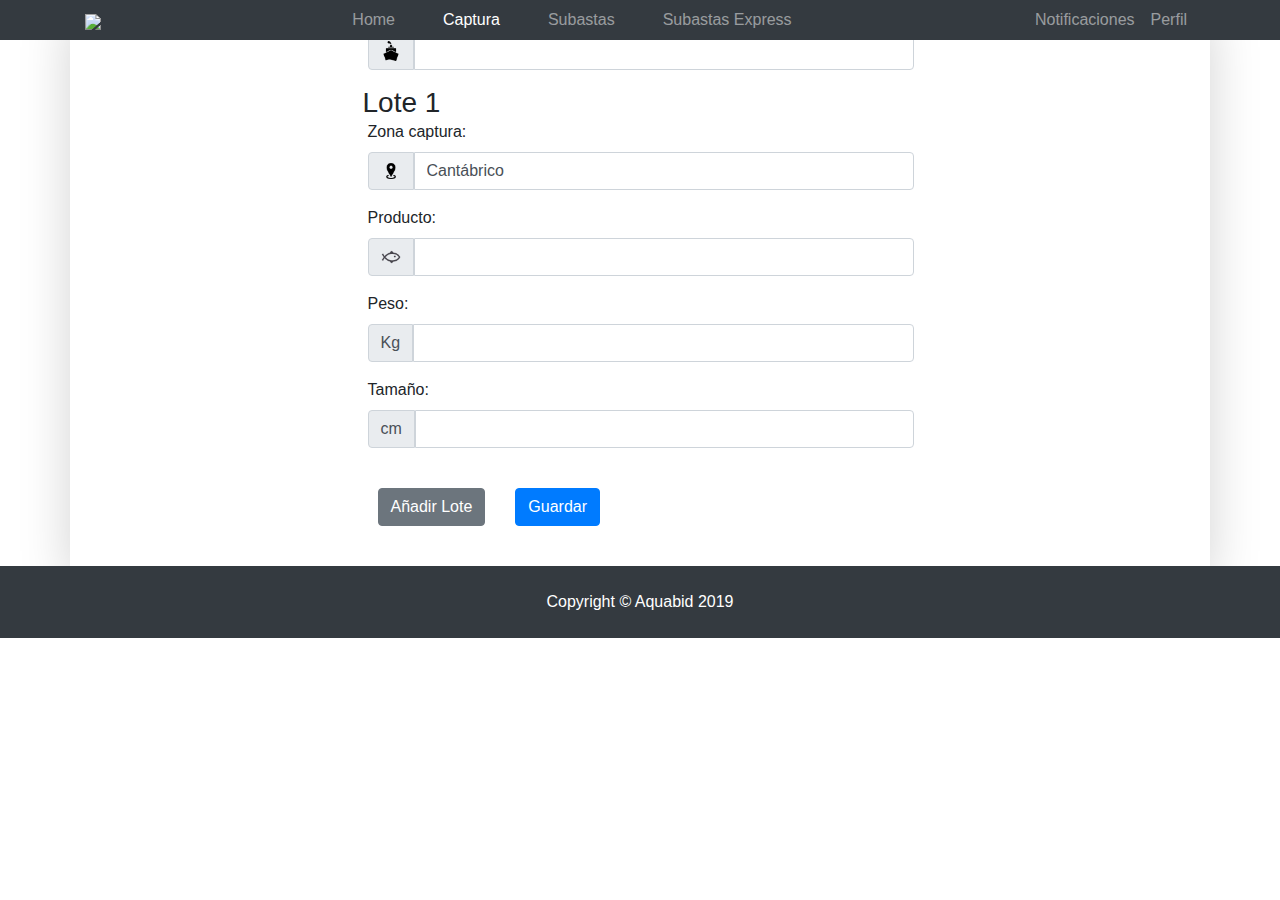
==== commit 62026bf1: "Cambios en la pagina captura" ====
--- a/html/captura.html
+++ b/html/captura.html
@@ -16,7 +16,7 @@
     <script language="javascript" type="text/javascript" src="../js/main.js"></script>
 
     <!-- Bootstrap core CSS -->
-    <link href="../css/boostrap.css" rel="stylesheet">
+    <link rel="stylesheet" href="https://maxcdn.bootstrapcdn.com/bootstrap/4.3.1/css/bootstrap.min.css">
     <link href="../css/lonja.css" rel="stylesheet">
 
 
@@ -59,51 +59,8 @@
     </header>
 
     <!-- Page Content -->
-    <div class="ncontainer">
-        <div class="ncontainer-interno">
+        <div class="form-captura shadow-lg container">
             <form>
-                <div class="form-row center">
-                    <div class="form-group col-md-12">
-                        <label for="Zona captura">Zona captura:</label>
-                        <div class="input-group-prepend">
-                            <div class="input-group-text input-decorator-radius-right"><img src="../images/location.png"
-                                    class="img-input-decorator"></div>
-                            <select class="form-control rounded-right">
-                                <option>Cantábrico</option>
-                                <option>Atlántico</option>
-                                <option>Mediterráneo</option>
-                            </select>
-                        </div>
-                    </div>
-                </div>
-                <div class="form-row center">
-                    <div class="form-group col-md-12">
-                        <label for="Producto">Producto:</label>
-                        <div class="input-group-prepend">
-                            <div class="input-group-text input-decorator-radius-right"><img src="../images/pez.png"
-                                    class="img-input-decorator"></div>
-                            <input class="form-control input-decorator-radius-left" type="text">
-                        </div>
-                    </div>
-                </div>
-                <div class="form-row center">
-                    <div class="form-group col-md-12">
-                        <label for="Producto">Peso:</label>
-                        <div class="input-group-prepend">
-                            <div class="input-group-text input-decorator-radius-right">Kg</div>
-                            <input class="form-control input-decorator-radius-left" type="text">
-                        </div>
-                    </div>
-                </div>
-                <div class="form-row center">
-                    <div class="form-group col-md-12">
-                        <label for="Producto">Tamaño:</label>
-                        <div class="input-group-prepend">
-                            <div class="input-group-text input-decorator-radius-right">cm</div>
-                            <input class="form-control input-decorator-radius-left" type="text">
-                        </div>
-                    </div>
-                </div>
                 <div class="form-row center">
                     <div class="form-group col-md-12">
                         <label for="Producto">Barco:</label>
@@ -114,14 +71,209 @@
                         </div>
                     </div>
                 </div>
-                <div class="form-boton center submit-boton">
-                    <div class="form-group col-md-12">
-                        <button type="submit" class="btn btn-primary">Guardar</button>
-                    </div>
-                </div>
+
+                <!-- LOTE 1 -->
+                <div>
+                    <h3 class="center mg-top-1 mg-bot-1">Lote 1</h3>
+                    <div class="form-row center">
+                        <div class="form-group col-md-12">
+                            <label for="Zona captura">Zona captura:</label>
+                            <div class="input-group-prepend">
+                                <div class="input-group-text input-decorator-radius-right"><img
+                                        src="../images/location.png" class="img-input-decorator"></div>
+                                <select class="form-control rounded-right">
+                                    <option>Cantábrico</option>
+                                    <option>Atlántico</option>
+                                    <option>Mediterráneo</option>
+                                </select>
+                            </div>
+                        </div>
+                    </div>
+                    <div class="form-row center">
+                        <div class="form-group col-md-12">
+                            <label for="Producto">Producto:</label>
+                            <div class="input-group-prepend">
+                                <div class="input-group-text input-decorator-radius-right"><img src="../images/pez.png"
+                                        class="img-input-decorator"></div>
+                                <input class="form-control input-decorator-radius-left" type="text">
+                            </div>
+                        </div>
+                    </div>
+                    <div class="form-row center">
+                        <div class="form-group col-md-12">
+                            <label for="Producto">Peso:</label>
+                            <div class="input-group-prepend">
+                                <div class="input-group-text input-decorator-radius-right">Kg</div>
+                                <input class="form-control input-decorator-radius-left" type="text">
+                            </div>
+                        </div>
+                    </div>
+                    <div class="form-row center">
+                        <div class="form-group col-md-12">
+                            <label for="Producto">Tamaño:</label>
+                            <div class="input-group-prepend">
+                                <div class="input-group-text input-decorator-radius-right">cm</div>
+                                <input class="form-control input-decorator-radius-left" type="text">
+                            </div>
+                        </div>
+                    </div>
+
+                    <!-- BOTONES -->
+                    <div class="form-row center">
+                        <div id="añadir1" class="form-boton submit-boton al-left" style="display: block;">
+                            <div class="form-group col-md-12">
+                                <button type="button" class="btn btn-secondary"
+                                    onclick="mostrarDIV('Lote2'); quitarDIV('añadir1'); quitarDIV('guardar1')">Añadir
+                                    Lote</button>
+                            </div>
+                        </div>
+
+                        <div id="guardar1" class="form-boton submit-boton al-right" style="display: block;">
+                            <div class="form-group col-md-12">
+                                <button type="submit" class="btn btn-primary">Guardar</button>
+                            </div>
+                        </div>
+                    </div>
+                </div>
+
+                <!-- LOTE 2 -->
+                <div id="Lote2" style="display: none;">
+                    <h3 class="center mg-top-1 mg-bot-1">Lote 2</h3>
+                    <div class="form-row center">
+                        <div class="form-group col-md-12">
+                            <label for="Zona captura">Zona captura:</label>
+                            <div class="input-group-prepend">
+                                <div class="input-group-text input-decorator-radius-right"><img
+                                        src="../images/location.png" class="img-input-decorator"></div>
+                                <select class="form-control rounded-right">
+                                    <option>Cantábrico</option>
+                                    <option>Atlántico</option>
+                                    <option>Mediterráneo</option>
+                                </select>
+                            </div>
+                        </div>
+                    </div>
+                    <div class="form-row center">
+                        <div class="form-group col-md-12">
+                            <label for="Producto">Producto:</label>
+                            <div class="input-group-prepend">
+                                <div class="input-group-text input-decorator-radius-right"><img src="../images/pez.png"
+                                        class="img-input-decorator"></div>
+                                <input class="form-control input-decorator-radius-left" type="text">
+                            </div>
+                        </div>
+                    </div>
+                    <div class="form-row center">
+                        <div class="form-group col-md-12">
+                            <label for="Producto">Peso:</label>
+                            <div class="input-group-prepend">
+                                <div class="input-group-text input-decorator-radius-right">Kg</div>
+                                <input class="form-control input-decorator-radius-left" type="text">
+                            </div>
+                        </div>
+                    </div>
+                    <div class="form-row center">
+                        <div class="form-group col-md-12">
+                            <label for="Producto">Tamaño:</label>
+                            <div class="input-group-prepend">
+                                <div class="input-group-text input-decorator-radius-right">cm</div>
+                                <input class="form-control input-decorator-radius-left" type="text">
+                            </div>
+                        </div>
+                    </div>
+
+                    <!-- BOTONES -->
+                    <div class="form-row center">
+                        <div id="añadir2" class="form-boton submit-boton al-left" style="display: block;">
+                            <div class="form-group col-md-12">
+                                <button type="button" class="btn btn-secondary"
+                                    onclick="mostrarDIV('Lote3'); quitarDIV('añadir2'); quitarDIV('quitar2'); quitarDIV('guardar2') ">Añadir
+                                    Lote</button>
+                            </div>
+                        </div>
+                        <div id="quitar2" class="form-boton submit-boton al-left" style="display: block;">
+                            <div class="form-group col-md-12">
+                                <button type="button" class="btn btn-secondary"
+                                    onclick="quitarDIV('Lote2'); mostrarDIV('añadir1'); mostrarDIV('guardar1')">Quitar
+                                    Lote</button>
+                            </div>
+                        </div>
+                        <div id="guardar2" class="form-boton submit-boton al-right" style="display: block;">
+                            <div class="form-group col-md-12">
+                                <button type="submit" class="btn btn-primary">Guardar</button>
+                            </div>
+                        </div>
+                    </div>
+                </div>
+
+                <!-- LOTE 3 -->
+                <div id="Lote3" style="display: none;">
+                    <h3 class="center mg-top-1 mg-bot-1">Lote 3</h3>
+                    <div class="form-row center">
+                        <div class="form-group col-md-12">
+                            <label for="Zona captura">Zona captura:</label>
+                            <div class="input-group-prepend">
+                                <div class="input-group-text input-decorator-radius-right"><img
+                                        src="../images/location.png" class="img-input-decorator"></div>
+                                <select class="form-control rounded-right">
+                                    <option>Cantábrico</option>
+                                    <option>Atlántico</option>
+                                    <option>Mediterráneo</option>
+                                </select>
+                            </div>
+                        </div>
+                    </div>
+                    <div class="form-row center">
+                        <div class="form-group col-md-12">
+                            <label for="Producto">Producto:</label>
+                            <div class="input-group-prepend">
+                                <div class="input-group-text input-decorator-radius-right"><img src="../images/pez.png"
+                                        class="img-input-decorator"></div>
+                                <input class="form-control input-decorator-radius-left" type="text">
+                            </div>
+                        </div>
+                    </div>
+                    <div class="form-row center">
+                        <div class="form-group col-md-12">
+                            <label for="Producto">Peso:</label>
+                            <div class="input-group-prepend">
+                                <div class="input-group-text input-decorator-radius-right">Kg</div>
+                                <input class="form-control input-decorator-radius-left" type="text">
+                            </div>
+                        </div>
+                    </div>
+                    <div class="form-row center">
+                        <div class="form-group col-md-12">
+                            <label for="Producto">Tamaño:</label>
+                            <div class="input-group-prepend">
+                                <div class="input-group-text input-decorator-radius-right">cm</div>
+                                <input class="form-control input-decorator-radius-left" type="text">
+                            </div>
+                        </div>
+                    </div>
+
+                    <!-- BOTONES -->
+                    <div class="form-row center">
+
+                        <div id="quitar3" class="form-boton submit-boton al-left">
+                            <div class="form-group col-md-12">
+                                <button type="button" class="btn btn-secondary"
+                                    onclick="quitarDIV('Lote3'); mostrarDIV('añadir2'); mostrarDIV('quitar2'); mostrarDIV('guardar2')">Quitar
+                                    Lote</button>
+                            </div>
+                        </div>
+
+                        <div id="guardar3" class="form-boton submit-boton al-right">
+                            <div class="form-group col-md-12">
+                                <button type="submit" class="btn btn-primary">Guardar</button>
+                            </div>
+                        </div>
+
+                    </div>
+                </div>
+
             </form>
         </div>
-    </div>
     <!-- /.container -->
 
     <!-- Footer -->
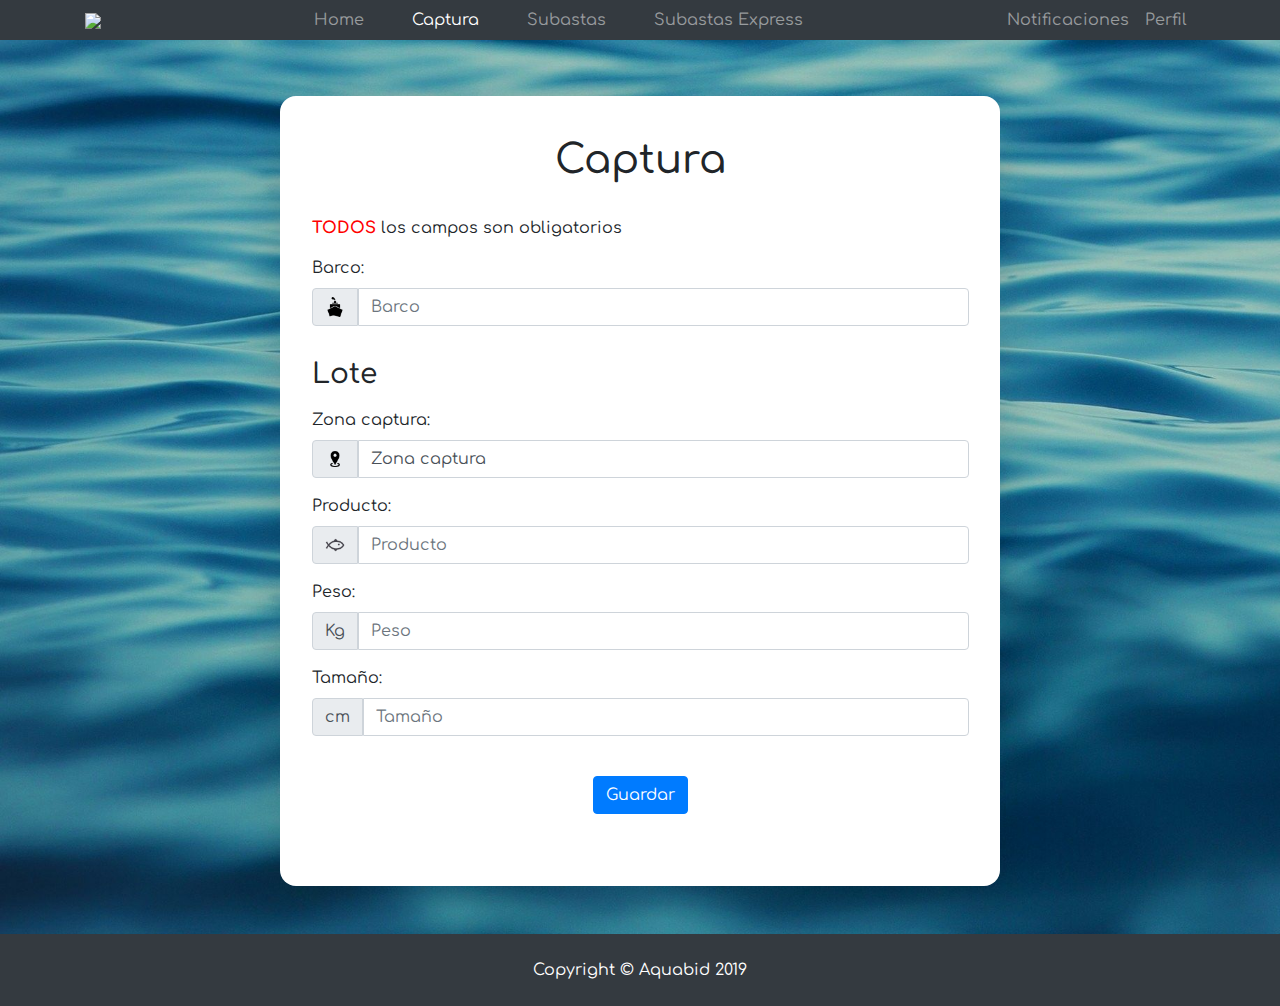
==== commit 5f4a2de4: "Merge remote-tracking branch 'refs/remotes/origin/master'" ====
--- a/html/captura.html
+++ b/html/captura.html
@@ -11,18 +11,21 @@
     <title>AQUABID</title>
 
     <link rel="shortcut icon" href="../images/Aquabid.png">
+    <link href="https://fonts.googleapis.com/css?family=Comfortaa:400,700" rel="stylesheet">
 
     <!-- JavaScript -->
     <script language="javascript" type="text/javascript" src="../js/main.js"></script>
 
     <!-- Bootstrap core CSS -->
     <link rel="stylesheet" href="https://maxcdn.bootstrapcdn.com/bootstrap/4.3.1/css/bootstrap.min.css">
+    <link href="https://fonts.googleapis.com/css?family=Comfortaa:400,700" rel="stylesheet">
     <link href="../css/lonja.css" rel="stylesheet">
+    <link rel="stylesheet" href="../css/RegistroCliente.css">
 
 
 </head>
 
-<body>
+<body id="bprincipal ">
     <!-- Navigation -->
     <header>
         <nav class="navbar navbar-expand-lg navbar-dark bg-dark fixed-top nnavbar">
@@ -59,29 +62,37 @@
     </header>
 
     <!-- Page Content -->
-        <div class="form-captura shadow-lg container">
-            <form>
-                <div class="form-row center">
+    <br>
+    <br>
+    <div id="formularioCliente" class="shadow-lg container">
+            <br>
+            <h1 class="text-center">Captura</h1>
+            <p id="aviso">
+                <font color="red"><strong>TODOS</strong></font> los campos son obligatorios
+            </p>
+            <form name="captura">
+                <div class="form-row">
                     <div class="form-group col-md-12">
                         <label for="Producto">Barco:</label>
                         <div class="input-group-prepend">
                             <div class="input-group-text input-decorator-radius-right"><img src="../images/barco.png"
                                     class="img-input-decorator"></div>
-                            <input class="form-control input-decorator-radius-left" type="text">
+                            <input class="form-control input-decorator-radius-left" placeholder="Barco" type="text">
                         </div>
                     </div>
                 </div>
 
                 <!-- LOTE 1 -->
                 <div>
-                    <h3 class="center mg-top-1 mg-bot-1">Lote 1</h3>
-                    <div class="form-row center">
+                    <h3 class="mg-top-1 mg-bot-1">Lote</h3>
+                    <div class="form-row">
                         <div class="form-group col-md-12">
                             <label for="Zona captura">Zona captura:</label>
                             <div class="input-group-prepend">
                                 <div class="input-group-text input-decorator-radius-right"><img
                                         src="../images/location.png" class="img-input-decorator"></div>
                                 <select class="form-control rounded-right">
+                                    <option disabled selected value> Zona captura </option>
                                     <option>Cantábrico</option>
                                     <option>Atlántico</option>
                                     <option>Mediterráneo</option>
@@ -89,200 +100,66 @@
                             </div>
                         </div>
                     </div>
-                    <div class="form-row center">
+                    <div class="form-row ">
                         <div class="form-group col-md-12">
                             <label for="Producto">Producto:</label>
                             <div class="input-group-prepend">
                                 <div class="input-group-text input-decorator-radius-right"><img src="../images/pez.png"
                                         class="img-input-decorator"></div>
-                                <input class="form-control input-decorator-radius-left" type="text">
+                                <input class="form-control input-decorator-radius-left" placeholder="Producto" type="text">
                             </div>
                         </div>
                     </div>
-                    <div class="form-row center">
+                    <div class="form-row ">
                         <div class="form-group col-md-12">
                             <label for="Producto">Peso:</label>
                             <div class="input-group-prepend">
                                 <div class="input-group-text input-decorator-radius-right">Kg</div>
-                                <input class="form-control input-decorator-radius-left" type="text">
+                                <input class="form-control input-decorator-radius-left" placeholder="Peso"  type="text">
                             </div>
                         </div>
                     </div>
-                    <div class="form-row center">
+                    <div class="form-row ">
                         <div class="form-group col-md-12">
                             <label for="Producto">Tamaño:</label>
                             <div class="input-group-prepend">
                                 <div class="input-group-text input-decorator-radius-right">cm</div>
-                                <input class="form-control input-decorator-radius-left" type="text">
+                                <input class="form-control input-decorator-radius-left" placeholder="Tamaño" type="text">
                             </div>
                         </div>
                     </div>
 
                     <!-- BOTONES -->
-                    <div class="form-row center">
-                        <div id="añadir1" class="form-boton submit-boton al-left" style="display: block;">
+                    <div class="form-row">
+                       <!-- <div id="añadir1" class="form-boton submit-boton al-left" style="display: block;">
                             <div class="form-group col-md-12">
                                 <button type="button" class="btn btn-secondary"
                                     onclick="mostrarDIV('Lote2'); quitarDIV('añadir1'); quitarDIV('guardar1')">Añadir
                                     Lote</button>
                             </div>
                         </div>
-
-                        <div id="guardar1" class="form-boton submit-boton al-right" style="display: block;">
+                        -->
+                        <div id="guardar1" class="center form-boton submit-boton al-right" style="display: block;">
                             <div class="form-group col-md-12">
-                                <button type="submit" class="btn btn-primary">Guardar</button>
+                                <button type="submit" class="btn btn-primary" onclick="guardarCapturas()">Guardar</button>
                             </div>
                         </div>
                     </div>
                 </div>
 
-                <!-- LOTE 2 -->
-                <div id="Lote2" style="display: none;">
-                    <h3 class="center mg-top-1 mg-bot-1">Lote 2</h3>
-                    <div class="form-row center">
-                        <div class="form-group col-md-12">
-                            <label for="Zona captura">Zona captura:</label>
-                            <div class="input-group-prepend">
-                                <div class="input-group-text input-decorator-radius-right"><img
-                                        src="../images/location.png" class="img-input-decorator"></div>
-                                <select class="form-control rounded-right">
-                                    <option>Cantábrico</option>
-                                    <option>Atlántico</option>
-                                    <option>Mediterráneo</option>
-                                </select>
-                            </div>
-                        </div>
-                    </div>
-                    <div class="form-row center">
-                        <div class="form-group col-md-12">
-                            <label for="Producto">Producto:</label>
-                            <div class="input-group-prepend">
-                                <div class="input-group-text input-decorator-radius-right"><img src="../images/pez.png"
-                                        class="img-input-decorator"></div>
-                                <input class="form-control input-decorator-radius-left" type="text">
-                            </div>
-                        </div>
-                    </div>
-                    <div class="form-row center">
-                        <div class="form-group col-md-12">
-                            <label for="Producto">Peso:</label>
-                            <div class="input-group-prepend">
-                                <div class="input-group-text input-decorator-radius-right">Kg</div>
-                                <input class="form-control input-decorator-radius-left" type="text">
-                            </div>
-                        </div>
-                    </div>
-                    <div class="form-row center">
-                        <div class="form-group col-md-12">
-                            <label for="Producto">Tamaño:</label>
-                            <div class="input-group-prepend">
-                                <div class="input-group-text input-decorator-radius-right">cm</div>
-                                <input class="form-control input-decorator-radius-left" type="text">
-                            </div>
-                        </div>
-                    </div>
-
-                    <!-- BOTONES -->
-                    <div class="form-row center">
-                        <div id="añadir2" class="form-boton submit-boton al-left" style="display: block;">
-                            <div class="form-group col-md-12">
-                                <button type="button" class="btn btn-secondary"
-                                    onclick="mostrarDIV('Lote3'); quitarDIV('añadir2'); quitarDIV('quitar2'); quitarDIV('guardar2') ">Añadir
-                                    Lote</button>
-                            </div>
-                        </div>
-                        <div id="quitar2" class="form-boton submit-boton al-left" style="display: block;">
-                            <div class="form-group col-md-12">
-                                <button type="button" class="btn btn-secondary"
-                                    onclick="quitarDIV('Lote2'); mostrarDIV('añadir1'); mostrarDIV('guardar1')">Quitar
-                                    Lote</button>
-                            </div>
-                        </div>
-                        <div id="guardar2" class="form-boton submit-boton al-right" style="display: block;">
-                            <div class="form-group col-md-12">
-                                <button type="submit" class="btn btn-primary">Guardar</button>
-                            </div>
-                        </div>
-                    </div>
-                </div>
-
-                <!-- LOTE 3 -->
-                <div id="Lote3" style="display: none;">
-                    <h3 class="center mg-top-1 mg-bot-1">Lote 3</h3>
-                    <div class="form-row center">
-                        <div class="form-group col-md-12">
-                            <label for="Zona captura">Zona captura:</label>
-                            <div class="input-group-prepend">
-                                <div class="input-group-text input-decorator-radius-right"><img
-                                        src="../images/location.png" class="img-input-decorator"></div>
-                                <select class="form-control rounded-right">
-                                    <option>Cantábrico</option>
-                                    <option>Atlántico</option>
-                                    <option>Mediterráneo</option>
-                                </select>
-                            </div>
-                        </div>
-                    </div>
-                    <div class="form-row center">
-                        <div class="form-group col-md-12">
-                            <label for="Producto">Producto:</label>
-                            <div class="input-group-prepend">
-                                <div class="input-group-text input-decorator-radius-right"><img src="../images/pez.png"
-                                        class="img-input-decorator"></div>
-                                <input class="form-control input-decorator-radius-left" type="text">
-                            </div>
-                        </div>
-                    </div>
-                    <div class="form-row center">
-                        <div class="form-group col-md-12">
-                            <label for="Producto">Peso:</label>
-                            <div class="input-group-prepend">
-                                <div class="input-group-text input-decorator-radius-right">Kg</div>
-                                <input class="form-control input-decorator-radius-left" type="text">
-                            </div>
-                        </div>
-                    </div>
-                    <div class="form-row center">
-                        <div class="form-group col-md-12">
-                            <label for="Producto">Tamaño:</label>
-                            <div class="input-group-prepend">
-                                <div class="input-group-text input-decorator-radius-right">cm</div>
-                                <input class="form-control input-decorator-radius-left" type="text">
-                            </div>
-                        </div>
-                    </div>
-
-                    <!-- BOTONES -->
-                    <div class="form-row center">
-
-                        <div id="quitar3" class="form-boton submit-boton al-left">
-                            <div class="form-group col-md-12">
-                                <button type="button" class="btn btn-secondary"
-                                    onclick="quitarDIV('Lote3'); mostrarDIV('añadir2'); mostrarDIV('quitar2'); mostrarDIV('guardar2')">Quitar
-                                    Lote</button>
-                            </div>
-                        </div>
-
-                        <div id="guardar3" class="form-boton submit-boton al-right">
-                            <div class="form-group col-md-12">
-                                <button type="submit" class="btn btn-primary">Guardar</button>
-                            </div>
-                        </div>
-
-                    </div>
-                </div>
+                <!-- Aqui va toda la wea de los lotes que he quitado y guardado por si acaso -->
 
             </form>
         </div>
-    <!-- /.container -->
+        <!-- /.container -->
 
-    <!-- Footer -->
-    <footer class="npadding bg-dark">
-        <div class="container">
-            <p class="m-0 text-center text-white">Copyright &copy; Aquabid 2019</p>
-        </div>
-        <!-- /.container -->
-    </footer>
+        <!-- Footer -->
+        <footer class="npadding bg-dark">
+            <div class="container">
+                <p class="m-0 text-center text-white">Copyright &copy; Aquabid 2019</p>
+            </div>
+            <!-- /.container -->
+        </footer>
 
 </body>
 
--- a/css/lonja.css
+++ b/css/lonja.css
@@ -14,7 +14,7 @@
   width: 100%;
   padding-right: 15px;
   padding-left: 15px;
-  margin: 50px auto 0 auto;
+  margin: 6.75rem auto 0 auto;
 }
 
 .ncontainer-interno {
@@ -67,3 +67,40 @@
   margin: 0 1rem;
 }
 
+body{
+   background-image: url(../images/oceano.jpg);
+   background-position: 0% 100%;
+   background-size: cover;
+   background-repeat: no-repeat;
+   font-family: 'Comfortaa', cursive;
+}
+
+.mg-bot-1{
+  margin-bottom: 1rem;
+}
+
+.mg-top-1{
+  margin-top: 1rem;
+}
+
+.al-left{
+  text-align: left;
+}
+
+.al-right{
+  text-align: right;
+}
+
+
+.card{
+  transition: transform 0.4s;
+  color: black;
+}
+
+.card:hover{
+  transition: transform 0.4s;
+  color: black;
+  transform: scale(1.05);
+  z-index: 2;
+  box-shadow: 4px 4px 4px #000;
+}--- a/css/RegistroCliente.css
+++ b/css/RegistroCliente.css
@@ -0,0 +1,60 @@
+
+.form-boton{
+    text-align: center;
+}
+
+@media (min-width: 992px){
+    #formularioCliente{
+     max-width: 720px;
+}
+}
+
+#formularioCliente{
+    margin-bottom: 3rem;
+    margin-top: 3rem;
+    border-radius: 1rem;
+    padding: 2rem;
+    background-color:white;
+    padding-top: 1rem;
+}
+
+input[type=number]::-webkit-inner-spin-button, 
+input[type=number]::-webkit-outer-spin-button { 
+  -webkit-appearance: none; 
+  margin: 0; 
+}
+
+input[type=number] { -moz-appearance:textfield; }
+
+#header{
+    padding-left: 15px;
+}
+
+#bprincipal{
+    font-family: 'Comfortaa', cursive;
+}
+
+aviso{
+    color:firebrick;
+}
+
+.btn-login{
+    font-size: 0.9rem;
+    letter-spacing: 0.05rem;
+    padding: 0.75rem;
+}
+body{
+    background-image:url(../images/oceano.jpg);
+    background-position: 0% 100%;
+    background-size: cover;
+    background-repeat: no-repeat;
+}
+
+h1{
+    margin-bottom: 2rem;
+}
+
+#ultimoscampos{
+    margin-bottom: 1rem;
+}
+
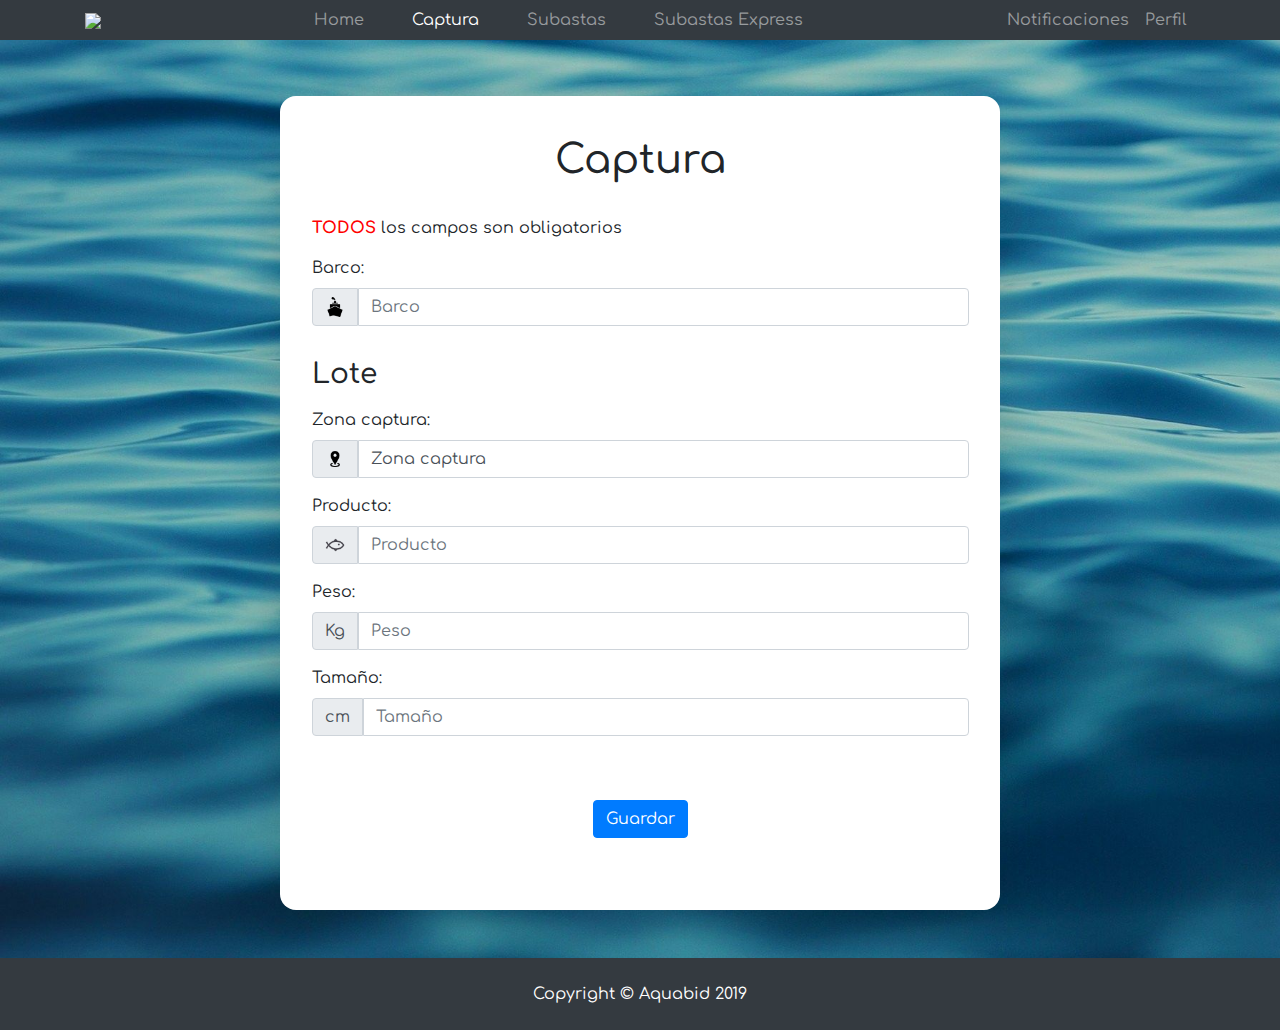
==== commit bf520077: "Introducida página ProcesoSubasta" ====
--- a/html/captura.html
+++ b/html/captura.html
@@ -128,17 +128,9 @@
                             </div>
                         </div>
                     </div>
-
+                    <br>
                     <!-- BOTONES -->
                     <div class="form-row">
-                       <!-- <div id="añadir1" class="form-boton submit-boton al-left" style="display: block;">
-                            <div class="form-group col-md-12">
-                                <button type="button" class="btn btn-secondary"
-                                    onclick="mostrarDIV('Lote2'); quitarDIV('añadir1'); quitarDIV('guardar1')">Añadir
-                                    Lote</button>
-                            </div>
-                        </div>
-                        -->
                         <div id="guardar1" class="center form-boton submit-boton al-right" style="display: block;">
                             <div class="form-group col-md-12">
                                 <button type="submit" class="btn btn-primary" onclick="guardarCapturas()">Guardar</button>
@@ -146,9 +138,6 @@
                         </div>
                     </div>
                 </div>
-
-                <!-- Aqui va toda la wea de los lotes que he quitado y guardado por si acaso -->
-
             </form>
         </div>
         <!-- /.container -->
--- a/css/lonja.css
+++ b/css/lonja.css
@@ -102,5 +102,9 @@
   color: black;
   transform: scale(1.05);
   z-index: 2;
-  box-shadow: 4px 4px 4px #000;
+  box-shadow: 2px 2px 2px #000;
+}
+
+.size-counter{
+  font-size: 7rem;
 }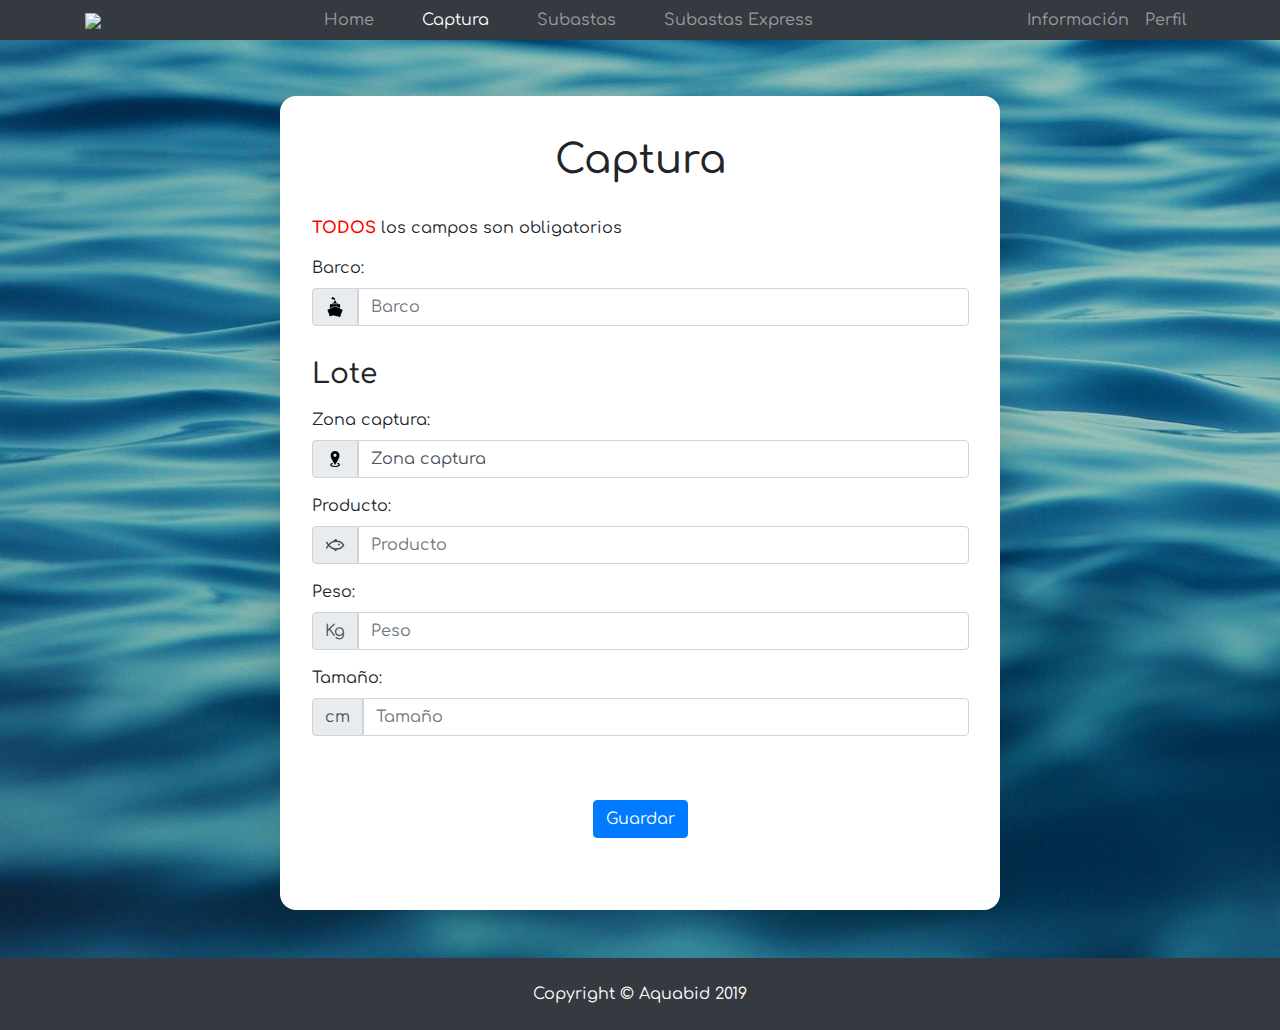
==== commit c8707815: "modificada pagina principal, añadidas páginas de información y perfil (todavía por completar) y modi" ====
--- a/html/captura.html
+++ b/html/captura.html
@@ -14,7 +14,7 @@
     <link href="https://fonts.googleapis.com/css?family=Comfortaa:400,700" rel="stylesheet">
 
     <!-- JavaScript -->
-    <script language="javascript" type="text/javascript" src="../js/main.js"></script>
+    <script language="javascript" type="text/javascript" src="../js/Captura.js"></script>
 
     <!-- Bootstrap core CSS -->
     <link rel="stylesheet" href="https://maxcdn.bootstrapcdn.com/bootstrap/4.3.1/css/bootstrap.min.css">
@@ -50,10 +50,10 @@
 
                     <ul class="navbar-nav ml-auto">
                         <li class="nav-item">
-                            <a class="nav-link" href="#">Notificaciones</a>
+                            <a class="nav-link" href="informacion.html">Información</a>
                         </li>
                         <li class="nav-item">
-                            <a class="nav-link" href="#">Perfil</a>
+                            <a class="nav-link" href="Perfil.html">Perfil</a>
                         </li>
                     </ul>
                 </div>
--- a/css/lonja.css
+++ b/css/lonja.css
@@ -102,9 +102,15 @@
   color: black;
   transform: scale(1.05);
   z-index: 2;
-  box-shadow: 2px 2px 2px #000;
+  box-shadow: 4px 4px 4px #000;
 }
 
 .size-counter{
   font-size: 7rem;
+}
+
+#logoAqBd{
+  max-height: 45vh;
+  max-width: auto;
+  margin-top: 1rem; 
 }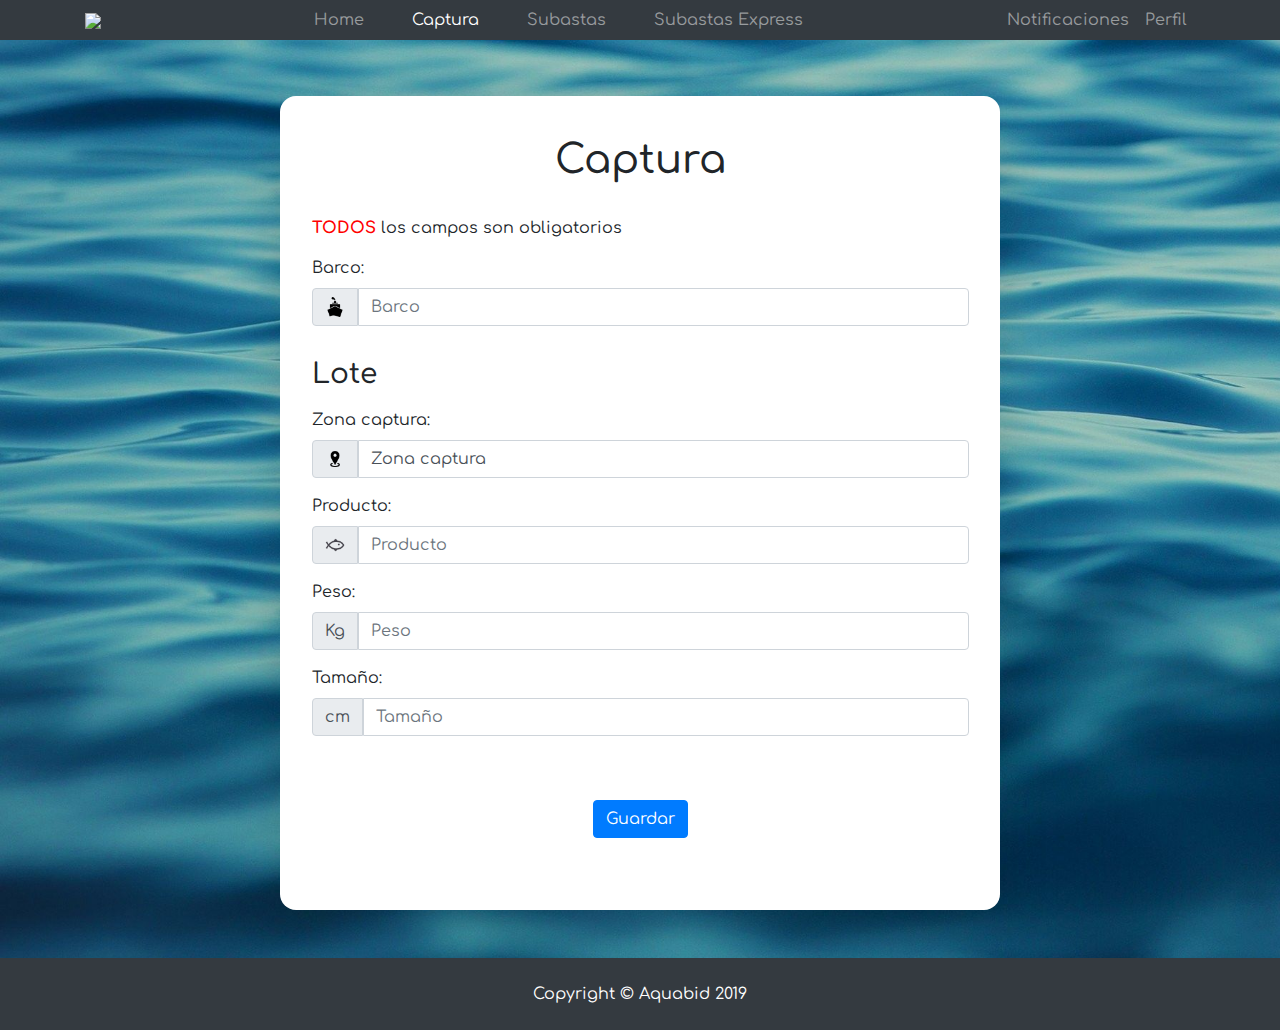
==== commit 1fa875f5: "Cambiado el nombre de los href para poder navegar bien con XAMPP" ====
--- a/html/captura.html
+++ b/html/captura.html
@@ -30,18 +30,18 @@
     <header>
         <nav class="navbar navbar-expand-lg navbar-dark bg-dark fixed-top nnavbar">
             <div class="container">
-                <a class="navbar-brand" href="principal.html"><img src="../images/Aquabid.png" width="55px"></a>
+                <a class="navbar-brand" href="Principal.html"><img src="../images/Aquabid.png" width="55px"></a>
                 <div class="collapse navbar-collapse" id="navbarResponsive">
 
                     <ul class="navbar-nav ml-auto">
                         <li class="nav-item-principal ">
-                            <a class="nav-link" href="principal.html">Home</a>
+                            <a class="nav-link" href="Principal.html">Home</a>
                         </li>
                         <li class="nav-item-principal active">
-                            <a class="nav-link" href="captura.html">Captura</a>
+                            <a class="nav-link" href="Captura.html">Captura</a>
                         </li>
                         <li class="nav-item-principal">
-                            <a class="nav-link" href="subastas.html">Subastas</a>
+                            <a class="nav-link" href="Subastas.html">Subastas</a>
                         </li>
                         <li class="nav-item-principal">
                             <a class="nav-link" href="#">Subastas Express</a>
@@ -50,10 +50,10 @@
 
                     <ul class="navbar-nav ml-auto">
                         <li class="nav-item">
-                            <a class="nav-link" href="informacion.html">Información</a>
+                            <a class="nav-link" href="#">Notificaciones</a>
                         </li>
                         <li class="nav-item">
-                            <a class="nav-link" href="Perfil.html">Perfil</a>
+                            <a class="nav-link" href="#">Perfil</a>
                         </li>
                     </ul>
                 </div>
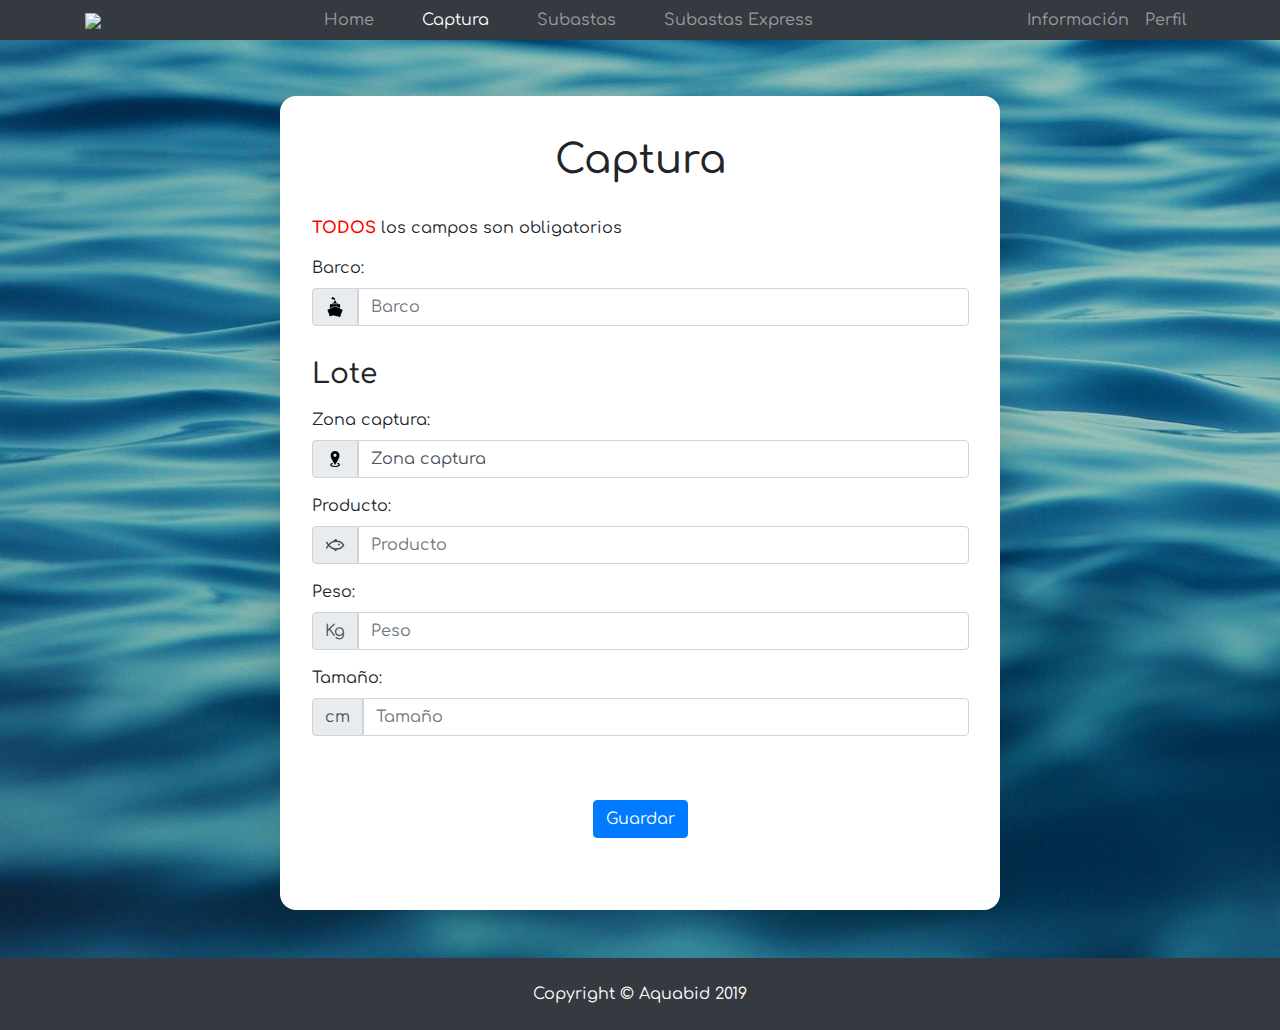
==== commit bde7a013: "Commit del merge" ====
--- a/html/captura.html
+++ b/html/captura.html
@@ -50,10 +50,10 @@
 
                     <ul class="navbar-nav ml-auto">
                         <li class="nav-item">
-                            <a class="nav-link" href="#">Notificaciones</a>
+                            <a class="nav-link" href="Informacion.html">Información</a>
                         </li>
                         <li class="nav-item">
-                            <a class="nav-link" href="#">Perfil</a>
+                            <a class="nav-link" href="Perfil.html">Perfil</a>
                         </li>
                     </ul>
                 </div>
